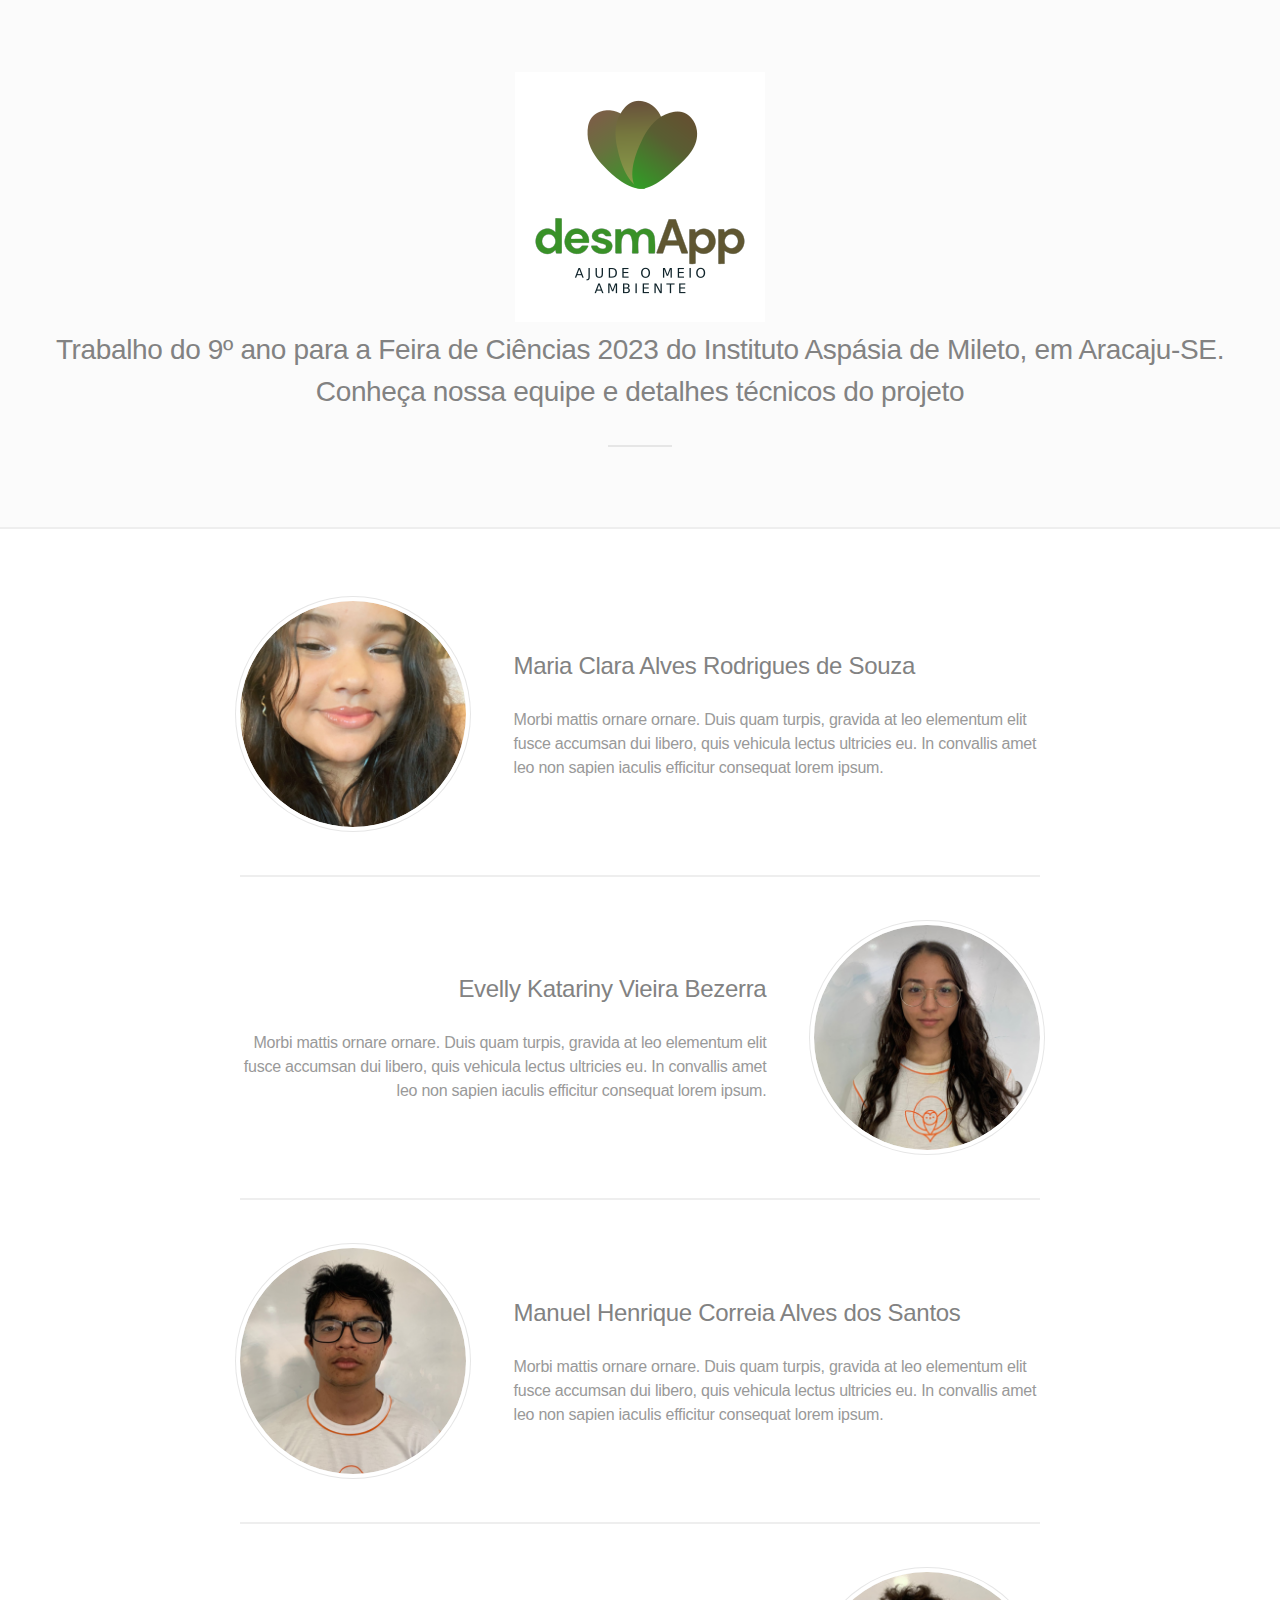
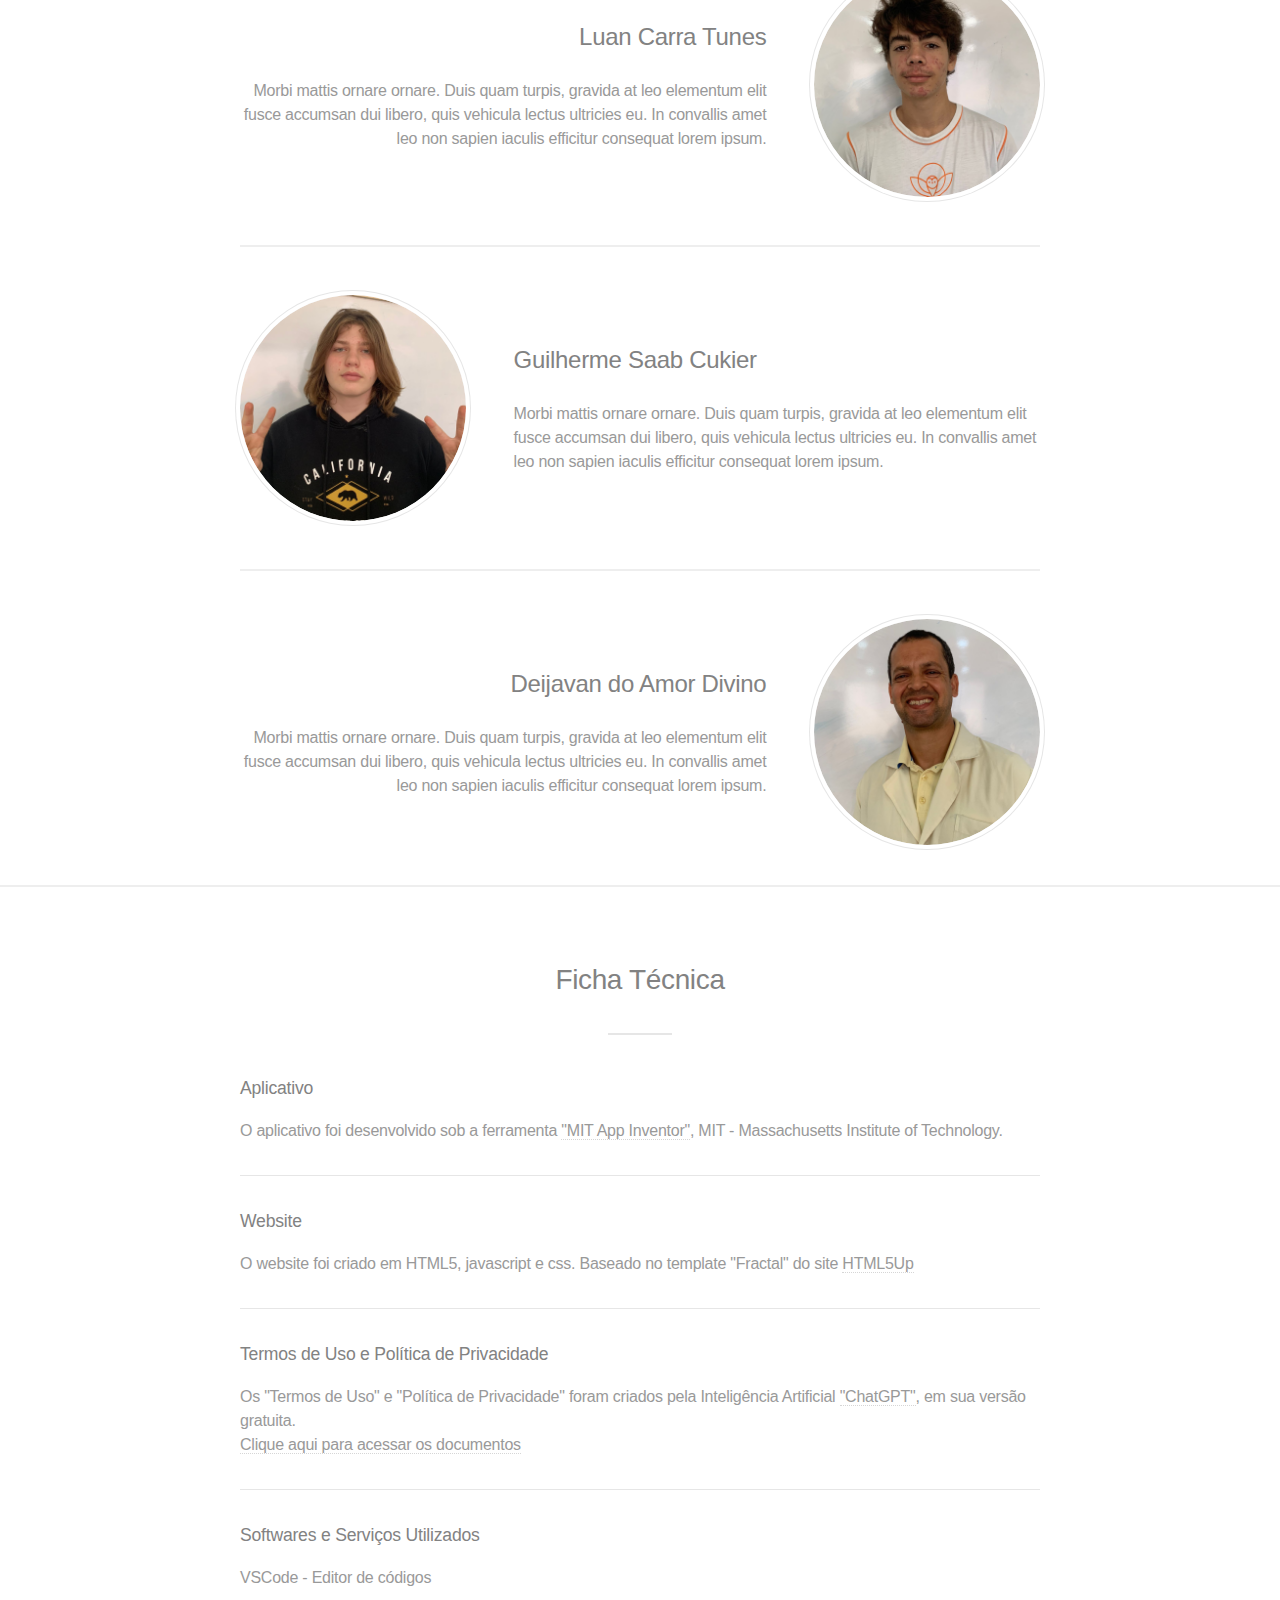
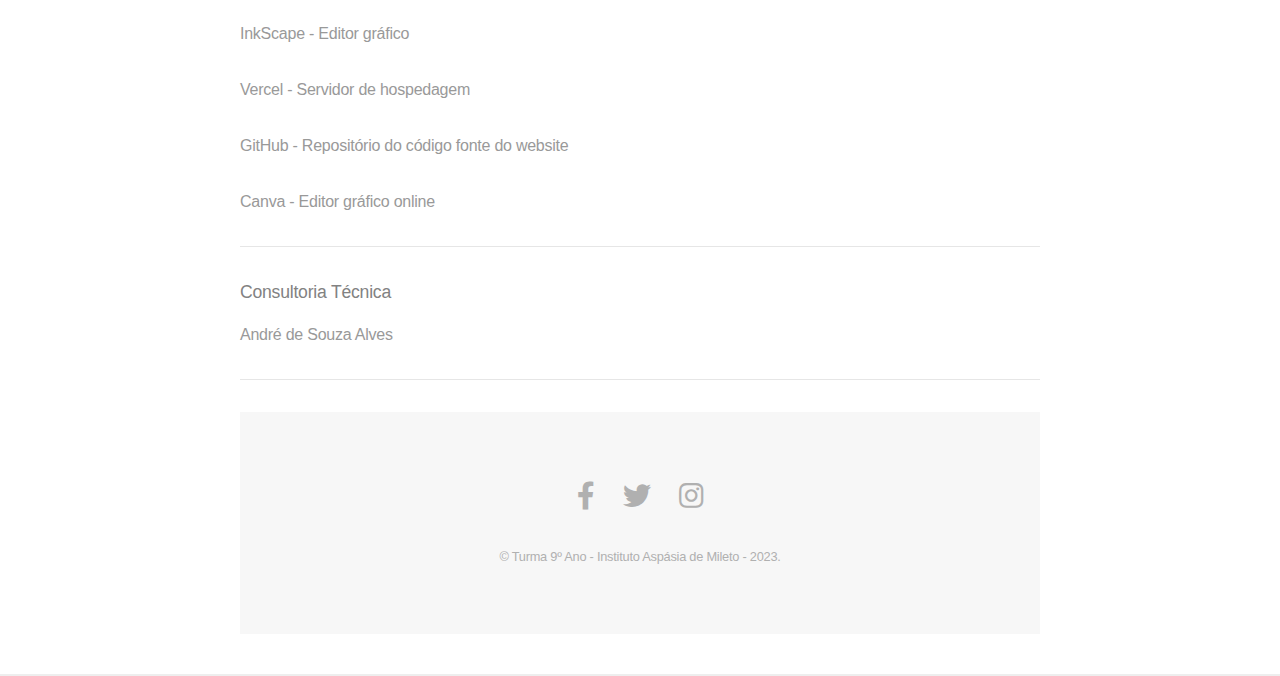
==== credits/desmapp_credits.html @ c2126392 "bug fix" ====
<!DOCTYPE HTML>
<!--
	Fractal by HTML5 UP
	html5up.net | @ajlkn
	Free for personal and commercial use under the CCA 3.0 license (html5up.net/license)
-->
<html>
	<head>
		<title>desmApp - Créditos</title>
		<meta charset="utf-8" />
		<meta name="viewport" content="width=device-width, initial-scale=1, user-scalable=no" />
		<link rel="stylesheet" href="../assets/css/main.css" />
		<noscript><link rel="stylesheet" href="../assets/css/noscript.css" /></noscript>
	</head>
	<body class="is-preload">

		

		<!-- One -->
			<section id="one" class="wrapper style2 special">
				<header class="major">
					
							<img src="images/desmapp-logo-white.png" alt="" width="250" />
						
					<h2>Trabalho do 9º ano para a Feira de Ciências 2023 do Instituto Aspásia de Mileto, em Aracaju-SE.<br />
					Conheça nossa equipe e detalhes técnicos do projeto</h2>
				</header>
				
			</section>

		<!-- Two -->
			<section id="two" class="wrapper">
				<div class="inner alt">
					<section class="spotlight">
						<div class="image"><img src="images/pic01.png" alt="" /></div>
						<div class="content">
							<h3>Maria Clara Alves Rodrigues de Souza</h3>
							<p>Morbi mattis ornare ornare. Duis quam turpis, gravida at leo elementum elit fusce accumsan dui libero, quis vehicula lectus ultricies eu. In convallis amet leo non sapien iaculis efficitur consequat lorem ipsum.</p>
						</div>
					</section>
					<section class="spotlight">
						<div class="image"><img src="images/pic02.png" alt="" /></div>
						<div class="content">
							<h3>Evelly Katariny Vieira Bezerra</h3>
							<p>Morbi mattis ornare ornare. Duis quam turpis, gravida at leo elementum elit fusce accumsan dui libero, quis vehicula lectus ultricies eu. In convallis amet leo non sapien iaculis efficitur consequat lorem ipsum.</p>
						</div>
					</section>
					<section class="spotlight">
						<div class="image"><img src="images/pic04.png" alt="" /></div>
						<div class="content">
							<h3>Manuel Henrique Correia Alves dos Santos</h3>
							<p>Morbi mattis ornare ornare. Duis quam turpis, gravida at leo elementum elit fusce accumsan dui libero, quis vehicula lectus ultricies eu. In convallis amet leo non sapien iaculis efficitur consequat lorem ipsum.</p>
						</div>
					</section>
					<section class="spotlight">
						<div class="image"><img src="images/pic05.png" alt="" /></div>
						<div class="content">
							<h3>Luan Carra Tunes</h3>
							<p>Morbi mattis ornare ornare. Duis quam turpis, gravida at leo elementum elit fusce accumsan dui libero, quis vehicula lectus ultricies eu. In convallis amet leo non sapien iaculis efficitur consequat lorem ipsum.</p>
						</div>
					</section>
					<section class="spotlight">
						<div class="image"><img src="images/pic06.png" alt="" /></div>
						<div class="content">
							<h3>Guilherme Saab Cukier</h3>
							<p>Morbi mattis ornare ornare. Duis quam turpis, gravida at leo elementum elit fusce accumsan dui libero, quis vehicula lectus ultricies eu. In convallis amet leo non sapien iaculis efficitur consequat lorem ipsum.</p>
						</div>
					</section>
					<section class="spotlight">
						<div class="image"><img src="images/pic03.png" alt="" /></div>
						<div class="content">
							<h3>Deijavan do Amor Divino</h3>
							<p>Morbi mattis ornare ornare. Duis quam turpis, gravida at leo elementum elit fusce accumsan dui libero, quis vehicula lectus ultricies eu. In convallis amet leo non sapien iaculis efficitur consequat lorem ipsum.</p>
						</div>
					</section>
					
				</div>
			</section>

		
		<!-- Four -->

			<section id="four" class="wrapper">
				<div class="inner">

					<header class="major">
						<h2>Ficha Técnica</h2>
					</header>

					<section>
						<h4>Aplicativo</h4>
						<p>O aplicativo foi desenvolvido sob a ferramenta <a href="https://appinventor.mit.edu/">"MIT App Inventor"</a>, MIT - Massachusetts Institute of Technology.</p>
						<hr />
						
							<h4>Website</h4>
							<p>O website foi criado em HTML5, javascript e css. Baseado no template "Fractal" do site <a href="https://html5up.net/">HTML5Up</a></p>
							<hr />
							<h4>Termos de Uso e Política de Privacidade</h4>
							<p>Os "Termos de Uso" e "Política de Privacidade" foram criados pela Inteligência Artificial <a href="https://chat.openai.com/">"ChatGPT"</a>, em sua versão gratuita. <br />
								<a href="https://desmapp.vercel.app/termos/desmapp_terms.html"> Clique aqui para acessar os documentos</a></p>
							<hr />
							<h4>Softwares e Serviços Utilizados</h4>
							<p>VSCode - Editor de códigos</p>
							<p>InkScape - Editor gráfico</p>
							<p>Vercel - Servidor de hospedagem</p>
							<p>GitHub - Repositório do código fonte do website</p>
							<p>Canva - Editor gráfico online</p>
							<hr />
							<h4>Consultoria Técnica</h4>
							<p>André de Souza Alves</p>
							<hr />
							</section>


		<!-- Footer -->
			<footer id="footer">
				<ul class="icons">
					<li><a href="#" class="icon brands fa-facebook-f"><span class="label">Facebook</span></a></li>
					<li><a href="#" class="icon brands fa-twitter"><span class="label">Twitter</span></a></li>
					<li><a href="#" class="icon brands fa-instagram"><span class="label">Instagram</span></a></li>
				</ul>
				<p class="copyright">&copy; Turma 9º Ano - Instituto Aspásia de Mileto - 2023.</p>
			</footer>

		<!-- Scripts -->
			<script src="assets/js/jquery.min.js"></script>
			<script src="assets/js/jquery.scrolly.min.js"></script>
			<script src="assets/js/browser.min.js"></script>
			<script src="assets/js/breakpoints.min.js"></script>
			<script src="assets/js/util.js"></script>
			<script src="assets/js/main.js"></script>

	</body>
</html>
---- assets/css/main.css ----
@import url(fontawesome-all.min.css);

/*
	Fractal by HTML5 UP
	html5up.net | @ajlkn
	Free for personal and commercial use under the CCA 3.0 license (html5up.net/license)
*/

html, body, div, span, applet, object,
iframe, h1, h2, h3, h4, h5, h6, p, blockquote,
pre, a, abbr, acronym, address, big, cite,
code, del, dfn, em, img, ins, kbd, q, s, samp,
small, strike, strong, sub, sup, tt, var, b,
u, i, center, dl, dt, dd, ol, ul, li, fieldset,
form, label, legend, table, caption, tbody,
tfoot, thead, tr, th, td, article, aside,
canvas, details, embed, figure, figcaption,
footer, header, hgroup, menu, nav, output, ruby,
section, summary, time, mark, audio, video {
	margin: 0;
	padding: 0;
	border: 0;
	font-size: 100%;
	font: inherit;
	vertical-align: baseline;}

article, aside, details, figcaption, figure,
footer, header, hgroup, menu, nav, section {
	display: block;}

body {
	line-height: 1;
}

ol, ul {
	list-style: none;
}

blockquote, q {
	quotes: none;
}

	blockquote:before, blockquote:after, q:before, q:after {
		content: '';
		content: none;
	}

table {
	border-collapse: collapse;
	border-spacing: 0;
}

body {
	-webkit-text-size-adjust: none;
}

mark {
	background-color: transparent;
	color: inherit;
}

input::-moz-focus-inner {
	border: 0;
	padding: 0;
}

input, select, textarea {
	-moz-appearance: none;
	-webkit-appearance: none;
	-ms-appearance: none;
	appearance: none;
}

/* Basic */

	@-ms-viewport {
		width: device-width;
	}

	body {
		-ms-overflow-style: scrollbar;
	}

	@media screen and (max-width: 360px) {

		html, body {
			min-width: 320px;
		}

	}

	html {
		box-sizing: border-box;
	}

	*, *:before, *:after {
		box-sizing: inherit;
	}

	body {
		background: #ffffff;
	}

		body.is-preload *, body.is-preload *:before, body.is-preload *:after {
			-moz-animation: none !important;
			-webkit-animation: none !important;
			-ms-animation: none !important;
			animation: none !important;
			-moz-transition: none !important;
			-webkit-transition: none !important;
			-ms-transition: none !important;
			transition: none !important;
		}

/* Type */

	body {
		color: #999999;
	}

	html, input, select, textarea {
		font-size: 16pt;
	}

		@media screen and (max-width: 1680px) {

			html, input, select, textarea {
				font-size: 13pt;
			}

		}

		@media screen and (max-width: 1280px) {

			html, input, select, textarea {
				font-size: 12pt;
			}

		}

		@media screen and (max-width: 360px) {

			html, input, select, textarea {
				font-size: 11pt;
			}

		}

	body, input, select, textarea {
		font-family: Arial, Helvetica, sans-serif;
		font-weight: normal;
		line-height: 1.5em;
		letter-spacing: -0.015em;
	}

	a {
		-moz-transition: color 0.2s ease-in-out, border-bottom-color 0.2s ease-in-out;
		-webkit-transition: color 0.2s ease-in-out, border-bottom-color 0.2s ease-in-out;
		-ms-transition: color 0.2s ease-in-out, border-bottom-color 0.2s ease-in-out;
		transition: color 0.2s ease-in-out, border-bottom-color 0.2s ease-in-out;
		text-decoration: none;
		border-bottom: dotted 1px;
	}

		a:hover {
			border-bottom-color: transparent !important;
		}

	strong, b {
		font-weight: bold;
	}

	em, i {
		font-style: italic;
	}

	p {
		margin: 0 0 2em 0;
	}

	h1, h2, h3, h4, h5, h6 {
		font-weight: normal;
		line-height: 1em;
		margin: 0 0 1em 0;
		letter-spacing: -0.0125em;
	}

		h1 a, h2 a, h3 a, h4 a, h5 a, h6 a {
			color: inherit;
			text-decoration: none;
			border-bottom: none;
		}

		@media screen and (max-width: 980px) {

			h1 br, h2 br, h3 br, h4 br, h5 br, h6 br {
				display: none;
			}

		}

	h2 {
		font-size: 1.75em;
		line-height: 1.5em;
	}

	h3 {
		font-size: 1.5em;
		line-height: 1.5em;
	}

	h4 {
		font-size: 1.1em;
		line-height: 1.5em;
	}

	h5 {
		font-size: 0.9em;
		line-height: 1.5em;
	}

	h6 {
		font-size: 0.7em;
		line-height: 1.5em;
	}

	@media screen and (max-width: 736px) {

		h2 {
			font-size: 1.25em;
		}

		h3 {
			font-size: 1.2em;
		}

		h4 {
			font-size: 1em;
		}

	}

	sub {
		font-size: 0.8em;
		position: relative;
		top: 0.5em;
	}

	sup {
		font-size: 0.8em;
		position: relative;
		top: -0.5em;
	}

	blockquote {
		border-left-style: solid;
		border-left-width: 4px;
		font-style: italic;
		margin: 0 0 2em 0;
		padding: 0.5em 0 0.5em 2em;
	}

	code {
		border-radius: 6px;
		border-style: solid;
		border-width: 1px;
		font-family: "Courier New", monospace;
		font-size: 0.9em;
		margin: 0 0.25em;
		padding: 0.25em 0.65em;
	}

	pre {
		-webkit-overflow-scrolling: touch;
		font-family: "Courier New", monospace;
		font-size: 0.9em;
		margin: 0 0 2em 0;
	}

		pre code {
			display: block;
			line-height: 1.75em;
			padding: 1em 1.5em;
			overflow-x: auto;
		}

	hr {
		border: 0;
		border-bottom-style: solid;
		border-bottom-width: 1px;
		margin: 2em 0;
	}

		hr.major {
			margin: 3em 0;
		}

	.align-left {
		text-align: left;
	}

	.align-center {
		text-align: center;
	}

	.align-right {
		text-align: right;
	}

	input, select, textarea {
		color: #999999;
	}

	a {
		color: inherit;
		border-bottom-color: #d6d6d6;
	}

		a:hover {
			color: #4696e5;
		}

	strong, b {
		color: #828282;
	}

	h1, h2, h3, h4, h5, h6 {
		color: #828282;
	}

	blockquote {
		border-left-color: #e6e6e6;
	}

	code {
		background: rgba(144, 144, 144, 0.075);
		border-color: #e6e6e6;
	}

	hr {
		border-bottom-color: #e6e6e6;
	}

/* Row */

	.row {
		display: flex;
		flex-wrap: wrap;
		box-sizing: border-box;
		align-items: stretch;
	}

		.row > * {
			box-sizing: border-box;
		}

		.row.gtr-uniform > * > :last-child {
			margin-bottom: 0;
		}

		.row.aln-left {
			justify-content: flex-start;
		}

		.row.aln-center {
			justify-content: center;
		}

		.row.aln-right {
			justify-content: flex-end;
		}

		.row.aln-top {
			align-items: flex-start;
		}

		.row.aln-middle {
			align-items: center;
		}

		.row.aln-bottom {
			align-items: flex-end;
		}

		.row > .imp {
			order: -1;
		}

		.row > .col-1 {
			width: 8.33333%;
		}

		.row > .off-1 {
			margin-left: 8.33333%;
		}

		.row > .col-2 {
			width: 16.66667%;
		}

		.row > .off-2 {
			margin-left: 16.66667%;
		}

		.row > .col-3 {
			width: 25%;
		}

		.row > .off-3 {
			margin-left: 25%;
		}

		.row > .col-4 {
			width: 33.33333%;
		}

		.row > .off-4 {
			margin-left: 33.33333%;
		}

		.row > .col-5 {
			width: 41.66667%;
		}

		.row > .off-5 {
			margin-left: 41.66667%;
		}

		.row > .col-6 {
			width: 50%;
		}

		.row > .off-6 {
			margin-left: 50%;
		}

		.row > .col-7 {
			width: 58.33333%;
		}

		.row > .off-7 {
			margin-left: 58.33333%;
		}

		.row > .col-8 {
			width: 66.66667%;
		}

		.row > .off-8 {
			margin-left: 66.66667%;
		}

		.row > .col-9 {
			width: 75%;
		}

		.row > .off-9 {
			margin-left: 75%;
		}

		.row > .col-10 {
			width: 83.33333%;
		}

		.row > .off-10 {
			margin-left: 83.33333%;
		}

		.row > .col-11 {
			width: 91.66667%;
		}

		.row > .off-11 {
			margin-left: 91.66667%;
		}

		.row > .col-12 {
			width: 100%;
		}

		.row > .off-12 {
			margin-left: 100%;
		}

		.row.gtr-0 {
			margin-top: 0;
			margin-left: 0em;
		}

			.row.gtr-0 > * {
				padding: 0 0 0 0em;
			}

			.row.gtr-0.gtr-uniform {
				margin-top: 0em;
			}

				.row.gtr-0.gtr-uniform > * {
					padding-top: 0em;
				}

		.row.gtr-25 {
			margin-top: 0;
			margin-left: -0.375em;
		}

			.row.gtr-25 > * {
				padding: 0 0 0 0.375em;
			}

			.row.gtr-25.gtr-uniform {
				margin-top: -0.375em;
			}

				.row.gtr-25.gtr-uniform > * {
					padding-top: 0.375em;
				}

		.row.gtr-50 {
			margin-top: 0;
			margin-left: -0.75em;
		}

			.row.gtr-50 > * {
				padding: 0 0 0 0.75em;
			}

			.row.gtr-50.gtr-uniform {
				margin-top: -0.75em;
			}

				.row.gtr-50.gtr-uniform > * {
					padding-top: 0.75em;
				}

		.row {
			margin-top: 0;
			margin-left: -1.5em;
		}

			.row > * {
				padding: 0 0 0 1.5em;
			}

			.row.gtr-uniform {
				margin-top: -1.5em;
			}

				.row.gtr-uniform > * {
					padding-top: 1.5em;
				}

		.row.gtr-150 {
			margin-top: 0;
			margin-left: -2.25em;
		}

			.row.gtr-150 > * {
				padding: 0 0 0 2.25em;
			}

			.row.gtr-150.gtr-uniform {
				margin-top: -2.25em;
			}

				.row.gtr-150.gtr-uniform > * {
					padding-top: 2.25em;
				}

		.row.gtr-200 {
			margin-top: 0;
			margin-left: -3em;
		}

			.row.gtr-200 > * {
				padding: 0 0 0 3em;
			}

			.row.gtr-200.gtr-uniform {
				margin-top: -3em;
			}

				.row.gtr-200.gtr-uniform > * {
					padding-top: 3em;
				}

		@media screen and (max-width: 1680px) {

			.row {
				display: flex;
				flex-wrap: wrap;
				box-sizing: border-box;
				align-items: stretch;
			}

				.row > * {
					box-sizing: border-box;
				}

				.row.gtr-uniform > * > :last-child {
					margin-bottom: 0;
				}

				.row.aln-left {
					justify-content: flex-start;
				}

				.row.aln-center {
					justify-content: center;
				}

				.row.aln-right {
					justify-content: flex-end;
				}

				.row.aln-top {
					align-items: flex-start;
				}

				.row.aln-middle {
					align-items: center;
				}

				.row.aln-bottom {
					align-items: flex-end;
				}

				.row > .imp-xlarge {
					order: -1;
				}

				.row > .col-1-xlarge {
					width: 8.33333%;
				}

				.row > .off-1-xlarge {
					margin-left: 8.33333%;
				}

				.row > .col-2-xlarge {
					width: 16.66667%;
				}

				.row > .off-2-xlarge {
					margin-left: 16.66667%;
				}

				.row > .col-3-xlarge {
					width: 25%;
				}

				.row > .off-3-xlarge {
					margin-left: 25%;
				}

				.row > .col-4-xlarge {
					width: 33.33333%;
				}

				.row > .off-4-xlarge {
					margin-left: 33.33333%;
				}

				.row > .col-5-xlarge {
					width: 41.66667%;
				}

				.row > .off-5-xlarge {
					margin-left: 41.66667%;
				}

				.row > .col-6-xlarge {
					width: 50%;
				}

				.row > .off-6-xlarge {
					margin-left: 50%;
				}

				.row > .col-7-xlarge {
					width: 58.33333%;
				}

				.row > .off-7-xlarge {
					margin-left: 58.33333%;
				}

				.row > .col-8-xlarge {
					width: 66.66667%;
				}

				.row > .off-8-xlarge {
					margin-left: 66.66667%;
				}

				.row > .col-9-xlarge {
					width: 75%;
				}

				.row > .off-9-xlarge {
					margin-left: 75%;
				}

				.row > .col-10-xlarge {
					width: 83.33333%;
				}

				.row > .off-10-xlarge {
					margin-left: 83.33333%;
				}

				.row > .col-11-xlarge {
					width: 91.66667%;
				}

				.row > .off-11-xlarge {
					margin-left: 91.66667%;
				}

				.row > .col-12-xlarge {
					width: 100%;
				}

				.row > .off-12-xlarge {
					margin-left: 100%;
				}

				.row.gtr-0 {
					margin-top: 0;
					margin-left: 0em;
				}

					.row.gtr-0 > * {
						padding: 0 0 0 0em;
					}

					.row.gtr-0.gtr-uniform {
						margin-top: 0em;
					}

						.row.gtr-0.gtr-uniform > * {
							padding-top: 0em;
						}

				.row.gtr-25 {
					margin-top: 0;
					margin-left: -0.375em;
				}

					.row.gtr-25 > * {
						padding: 0 0 0 0.375em;
					}

					.row.gtr-25.gtr-uniform {
						margin-top: -0.375em;
					}

						.row.gtr-25.gtr-uniform > * {
							padding-top: 0.375em;
						}

				.row.gtr-50 {
					margin-top: 0;
					margin-left: -0.75em;
				}

					.row.gtr-50 > * {
						padding: 0 0 0 0.75em;
					}

					.row.gtr-50.gtr-uniform {
						margin-top: -0.75em;
					}

						.row.gtr-50.gtr-uniform > * {
							padding-top: 0.75em;
						}

				.row {
					margin-top: 0;
					margin-left: -1.5em;
				}

					.row > * {
						padding: 0 0 0 1.5em;
					}

					.row.gtr-uniform {
						margin-top: -1.5em;
					}

						.row.gtr-uniform > * {
							padding-top: 1.5em;
						}

				.row.gtr-150 {
					margin-top: 0;
					margin-left: -2.25em;
				}

					.row.gtr-150 > * {
						padding: 0 0 0 2.25em;
					}

					.row.gtr-150.gtr-uniform {
						margin-top: -2.25em;
					}

						.row.gtr-150.gtr-uniform > * {
							padding-top: 2.25em;
						}

				.row.gtr-200 {
					margin-top: 0;
					margin-left: -3em;
				}

					.row.gtr-200 > * {
						padding: 0 0 0 3em;
					}

					.row.gtr-200.gtr-uniform {
						margin-top: -3em;
					}

						.row.gtr-200.gtr-uniform > * {
							padding-top: 3em;
						}

		}

		@media screen and (max-width: 1280px) {

			.row {
				display: flex;
				flex-wrap: wrap;
				box-sizing: border-box;
				align-items: stretch;
			}

				.row > * {
					box-sizing: border-box;
				}

				.row.gtr-uniform > * > :last-child {
					margin-bottom: 0;
				}

				.row.aln-left {
					justify-content: flex-start;
				}

				.row.aln-center {
					justify-content: center;
				}

				.row.aln-right {
					justify-content: flex-end;
				}

				.row.aln-top {
					align-items: flex-start;
				}

				.row.aln-middle {
					align-items: center;
				}

				.row.aln-bottom {
					align-items: flex-end;
				}

				.row > .imp-large {
					order: -1;
				}

				.row > .col-1-large {
					width: 8.33333%;
				}

				.row > .off-1-large {
					margin-left: 8.33333%;
				}

				.row > .col-2-large {
					width: 16.66667%;
				}

				.row > .off-2-large {
					margin-left: 16.66667%;
				}

				.row > .col-3-large {
					width: 25%;
				}

				.row > .off-3-large {
					margin-left: 25%;
				}

				.row > .col-4-large {
					width: 33.33333%;
				}

				.row > .off-4-large {
					margin-left: 33.33333%;
				}

				.row > .col-5-large {
					width: 41.66667%;
				}

				.row > .off-5-large {
					margin-left: 41.66667%;
				}

				.row > .col-6-large {
					width: 50%;
				}

				.row > .off-6-large {
					margin-left: 50%;
				}

				.row > .col-7-large {
					width: 58.33333%;
				}

				.row > .off-7-large {
					margin-left: 58.33333%;
				}

				.row > .col-8-large {
					width: 66.66667%;
				}

				.row > .off-8-large {
					margin-left: 66.66667%;
				}

				.row > .col-9-large {
					width: 75%;
				}

				.row > .off-9-large {
					margin-left: 75%;
				}

				.row > .col-10-large {
					width: 83.33333%;
				}

				.row > .off-10-large {
					margin-left: 83.33333%;
				}

				.row > .col-11-large {
					width: 91.66667%;
				}

				.row > .off-11-large {
					margin-left: 91.66667%;
				}

				.row > .col-12-large {
					width: 100%;
				}

				.row > .off-12-large {
					margin-left: 100%;
				}

				.row.gtr-0 {
					margin-top: 0;
					margin-left: 0em;
				}

					.row.gtr-0 > * {
						padding: 0 0 0 0em;
					}

					.row.gtr-0.gtr-uniform {
						margin-top: 0em;
					}

						.row.gtr-0.gtr-uniform > * {
							padding-top: 0em;
						}

				.row.gtr-25 {
					margin-top: 0;
					margin-left: -0.375em;
				}

					.row.gtr-25 > * {
						padding: 0 0 0 0.375em;
					}

					.row.gtr-25.gtr-uniform {
						margin-top: -0.375em;
					}

						.row.gtr-25.gtr-uniform > * {
							padding-top: 0.375em;
						}

				.row.gtr-50 {
					margin-top: 0;
					margin-left: -0.75em;
				}

					.row.gtr-50 > * {
						padding: 0 0 0 0.75em;
					}

					.row.gtr-50.gtr-uniform {
						margin-top: -0.75em;
					}

						.row.gtr-50.gtr-uniform > * {
							padding-top: 0.75em;
						}

				.row {
					margin-top: 0;
					margin-left: -1.5em;
				}

					.row > * {
						padding: 0 0 0 1.5em;
					}

					.row.gtr-uniform {
						margin-top: -1.5em;
					}

						.row.gtr-uniform > * {
							padding-top: 1.5em;
						}

				.row.gtr-150 {
					margin-top: 0;
					margin-left: -2.25em;
				}

					.row.gtr-150 > * {
						padding: 0 0 0 2.25em;
					}

					.row.gtr-150.gtr-uniform {
						margin-top: -2.25em;
					}

						.row.gtr-150.gtr-uniform > * {
							padding-top: 2.25em;
						}

				.row.gtr-200 {
					margin-top: 0;
					margin-left: -3em;
				}

					.row.gtr-200 > * {
						padding: 0 0 0 3em;
					}

					.row.gtr-200.gtr-uniform {
						margin-top: -3em;
					}

						.row.gtr-200.gtr-uniform > * {
							padding-top: 3em;
						}

		}

		@media screen and (max-width: 980px) {

			.row {
				display: flex;
				flex-wrap: wrap;
				box-sizing: border-box;
				align-items: stretch;
			}

				.row > * {
					box-sizing: border-box;
				}

				.row.gtr-uniform > * > :last-child {
					margin-bottom: 0;
				}

				.row.aln-left {
					justify-content: flex-start;
				}

				.row.aln-center {
					justify-content: center;
				}

				.row.aln-right {
					justify-content: flex-end;
				}

				.row.aln-top {
					align-items: flex-start;
				}

				.row.aln-middle {
					align-items: center;
				}

				.row.aln-bottom {
					align-items: flex-end;
				}

				.row > .imp-medium {
					order: -1;
				}

				.row > .col-1-medium {
					width: 8.33333%;
				}

				.row > .off-1-medium {
					margin-left: 8.33333%;
				}

				.row > .col-2-medium {
					width: 16.66667%;
				}

				.row > .off-2-medium {
					margin-left: 16.66667%;
				}

				.row > .col-3-medium {
					width: 25%;
				}

				.row > .off-3-medium {
					margin-left: 25%;
				}

				.row > .col-4-medium {
					width: 33.33333%;
				}

				.row > .off-4-medium {
					margin-left: 33.33333%;
				}

				.row > .col-5-medium {
					width: 41.66667%;
				}

				.row > .off-5-medium {
					margin-left: 41.66667%;
				}

				.row > .col-6-medium {
					width: 50%;
				}

				.row > .off-6-medium {
					margin-left: 50%;
				}

				.row > .col-7-medium {
					width: 58.33333%;
				}

				.row > .off-7-medium {
					margin-left: 58.33333%;
				}

				.row > .col-8-medium {
					width: 66.66667%;
				}

				.row > .off-8-medium {
					margin-left: 66.66667%;
				}

				.row > .col-9-medium {
					width: 75%;
				}

				.row > .off-9-medium {
					margin-left: 75%;
				}

				.row > .col-10-medium {
					width: 83.33333%;
				}

				.row > .off-10-medium {
					margin-left: 83.33333%;
				}

				.row > .col-11-medium {
					width: 91.66667%;
				}

				.row > .off-11-medium {
					margin-left: 91.66667%;
				}

				.row > .col-12-medium {
					width: 100%;
				}

				.row > .off-12-medium {
					margin-left: 100%;
				}

				.row.gtr-0 {
					margin-top: 0;
					margin-left: 0em;
				}

					.row.gtr-0 > * {
						padding: 0 0 0 0em;
					}

					.row.gtr-0.gtr-uniform {
						margin-top: 0em;
					}

						.row.gtr-0.gtr-uniform > * {
							padding-top: 0em;
						}

				.row.gtr-25 {
					margin-top: 0;
					margin-left: -0.375em;
				}

					.row.gtr-25 > * {
						padding: 0 0 0 0.375em;
					}

					.row.gtr-25.gtr-uniform {
						margin-top: -0.375em;
					}

						.row.gtr-25.gtr-uniform > * {
							padding-top: 0.375em;
						}

				.row.gtr-50 {
					margin-top: 0;
					margin-left: -0.75em;
				}

					.row.gtr-50 > * {
						padding: 0 0 0 0.75em;
					}

					.row.gtr-50.gtr-uniform {
						margin-top: -0.75em;
					}

						.row.gtr-50.gtr-uniform > * {
							padding-top: 0.75em;
						}

				.row {
					margin-top: 0;
					margin-left: -1.5em;
				}

					.row > * {
						padding: 0 0 0 1.5em;
					}

					.row.gtr-uniform {
						margin-top: -1.5em;
					}

						.row.gtr-uniform > * {
							padding-top: 1.5em;
						}

				.row.gtr-150 {
					margin-top: 0;
					margin-left: -2.25em;
				}

					.row.gtr-150 > * {
						padding: 0 0 0 2.25em;
					}

					.row.gtr-150.gtr-uniform {
						margin-top: -2.25em;
					}

						.row.gtr-150.gtr-uniform > * {
							padding-top: 2.25em;
						}

				.row.gtr-200 {
					margin-top: 0;
					margin-left: -3em;
				}

					.row.gtr-200 > * {
						padding: 0 0 0 3em;
					}

					.row.gtr-200.gtr-uniform {
						margin-top: -3em;
					}

						.row.gtr-200.gtr-uniform > * {
							padding-top: 3em;
						}

		}

		@media screen and (max-width: 736px) {

			.row {
				display: flex;
				flex-wrap: wrap;
				box-sizing: border-box;
				align-items: stretch;
			}

				.row > * {
					box-sizing: border-box;
				}

				.row.gtr-uniform > * > :last-child {
					margin-bottom: 0;
				}

				.row.aln-left {
					justify-content: flex-start;
				}

				.row.aln-center {
					justify-content: center;
				}

				.row.aln-right {
					justify-content: flex-end;
				}

				.row.aln-top {
					align-items: flex-start;
				}

				.row.aln-middle {
					align-items: center;
				}

				.row.aln-bottom {
					align-items: flex-end;
				}

				.row > .imp-small {
					order: -1;
				}

				.row > .col-1-small {
					width: 8.33333%;
				}

				.row > .off-1-small {
					margin-left: 8.33333%;
				}

				.row > .col-2-small {
					width: 16.66667%;
				}

				.row > .off-2-small {
					margin-left: 16.66667%;
				}

				.row > .col-3-small {
					width: 25%;
				}

				.row > .off-3-small {
					margin-left: 25%;
				}

				.row > .col-4-small {
					width: 33.33333%;
				}

				.row > .off-4-small {
					margin-left: 33.33333%;
				}

				.row > .col-5-small {
					width: 41.66667%;
				}

				.row > .off-5-small {
					margin-left: 41.66667%;
				}

				.row > .col-6-small {
					width: 50%;
				}

				.row > .off-6-small {
					margin-left: 50%;
				}

				.row > .col-7-small {
					width: 58.33333%;
				}

				.row > .off-7-small {
					margin-left: 58.33333%;
				}

				.row > .col-8-small {
					width: 66.66667%;
				}

				.row > .off-8-small {
					margin-left: 66.66667%;
				}

				.row > .col-9-small {
					width: 75%;
				}

				.row > .off-9-small {
					margin-left: 75%;
				}

				.row > .col-10-small {
					width: 83.33333%;
				}

				.row > .off-10-small {
					margin-left: 83.33333%;
				}

				.row > .col-11-small {
					width: 91.66667%;
				}

				.row > .off-11-small {
					margin-left: 91.66667%;
				}

				.row > .col-12-small {
					width: 100%;
				}

				.row > .off-12-small {
					margin-left: 100%;
				}

				.row.gtr-0 {
					margin-top: 0;
					margin-left: 0em;
				}

					.row.gtr-0 > * {
						padding: 0 0 0 0em;
					}

					.row.gtr-0.gtr-uniform {
						margin-top: 0em;
					}

						.row.gtr-0.gtr-uniform > * {
							padding-top: 0em;
						}

				.row.gtr-25 {
					margin-top: 0;
					margin-left: -0.375em;
				}

					.row.gtr-25 > * {
						padding: 0 0 0 0.375em;
					}

					.row.gtr-25.gtr-uniform {
						margin-top: -0.375em;
					}

						.row.gtr-25.gtr-uniform > * {
							padding-top: 0.375em;
						}

				.row.gtr-50 {
					margin-top: 0;
					margin-left: -0.75em;
				}

					.row.gtr-50 > * {
						padding: 0 0 0 0.75em;
					}

					.row.gtr-50.gtr-uniform {
						margin-top: -0.75em;
					}

						.row.gtr-50.gtr-uniform > * {
							padding-top: 0.75em;
						}

				.row {
					margin-top: 0;
					margin-left: -1.5em;
				}

					.row > * {
						padding: 0 0 0 1.5em;
					}

					.row.gtr-uniform {
						margin-top: -1.5em;
					}

						.row.gtr-uniform > * {
							padding-top: 1.5em;
						}

				.row.gtr-150 {
					margin-top: 0;
					margin-left: -2.25em;
				}

					.row.gtr-150 > * {
						padding: 0 0 0 2.25em;
					}

					.row.gtr-150.gtr-uniform {
						margin-top: -2.25em;
					}

						.row.gtr-150.gtr-uniform > * {
							padding-top: 2.25em;
						}

				.row.gtr-200 {
					margin-top: 0;
					margin-left: -3em;
				}

					.row.gtr-200 > * {
						padding: 0 0 0 3em;
					}

					.row.gtr-200.gtr-uniform {
						margin-top: -3em;
					}

						.row.gtr-200.gtr-uniform > * {
							padding-top: 3em;
						}

		}

		@media screen and (max-width: 480px) {

			.row {
				display: flex;
				flex-wrap: wrap;
				box-sizing: border-box;
				align-items: stretch;
			}

				.row > * {
					box-sizing: border-box;
				}

				.row.gtr-uniform > * > :last-child {
					margin-bottom: 0;
				}

				.row.aln-left {
					justify-content: flex-start;
				}

				.row.aln-center {
					justify-content: center;
				}

				.row.aln-right {
					justify-content: flex-end;
				}

				.row.aln-top {
					align-items: flex-start;
				}

				.row.aln-middle {
					align-items: center;
				}

				.row.aln-bottom {
					align-items: flex-end;
				}

				.row > .imp-xsmall {
					order: -1;
				}

				.row > .col-1-xsmall {
					width: 8.33333%;
				}

				.row > .off-1-xsmall {
					margin-left: 8.33333%;
				}

				.row > .col-2-xsmall {
					width: 16.66667%;
				}

				.row > .off-2-xsmall {
					margin-left: 16.66667%;
				}

				.row > .col-3-xsmall {
					width: 25%;
				}

				.row > .off-3-xsmall {
					margin-left: 25%;
				}

				.row > .col-4-xsmall {
					width: 33.33333%;
				}

				.row > .off-4-xsmall {
					margin-left: 33.33333%;
				}

				.row > .col-5-xsmall {
					width: 41.66667%;
				}

				.row > .off-5-xsmall {
					margin-left: 41.66667%;
				}

				.row > .col-6-xsmall {
					width: 50%;
				}

				.row > .off-6-xsmall {
					margin-left: 50%;
				}

				.row > .col-7-xsmall {
					width: 58.33333%;
				}

				.row > .off-7-xsmall {
					margin-left: 58.33333%;
				}

				.row > .col-8-xsmall {
					width: 66.66667%;
				}

				.row > .off-8-xsmall {
					margin-left: 66.66667%;
				}

				.row > .col-9-xsmall {
					width: 75%;
				}

				.row > .off-9-xsmall {
					margin-left: 75%;
				}

				.row > .col-10-xsmall {
					width: 83.33333%;
				}

				.row > .off-10-xsmall {
					margin-left: 83.33333%;
				}

				.row > .col-11-xsmall {
					width: 91.66667%;
				}

				.row > .off-11-xsmall {
					margin-left: 91.66667%;
				}

				.row > .col-12-xsmall {
					width: 100%;
				}

				.row > .off-12-xsmall {
					margin-left: 100%;
				}

				.row.gtr-0 {
					margin-top: 0;
					margin-left: 0em;
				}

					.row.gtr-0 > * {
						padding: 0 0 0 0em;
					}

					.row.gtr-0.gtr-uniform {
						margin-top: 0em;
					}

						.row.gtr-0.gtr-uniform > * {
							padding-top: 0em;
						}

				.row.gtr-25 {
					margin-top: 0;
					margin-left: -0.375em;
				}

					.row.gtr-25 > * {
						padding: 0 0 0 0.375em;
					}

					.row.gtr-25.gtr-uniform {
						margin-top: -0.375em;
					}

						.row.gtr-25.gtr-uniform > * {
							padding-top: 0.375em;
						}

				.row.gtr-50 {
					margin-top: 0;
					margin-left: -0.75em;
				}

					.row.gtr-50 > * {
						padding: 0 0 0 0.75em;
					}

					.row.gtr-50.gtr-uniform {
						margin-top: -0.75em;
					}

						.row.gtr-50.gtr-uniform > * {
							padding-top: 0.75em;
						}

				.row {
					margin-top: 0;
					margin-left: -1.5em;
				}

					.row > * {
						padding: 0 0 0 1.5em;
					}

					.row.gtr-uniform {
						margin-top: -1.5em;
					}

						.row.gtr-uniform > * {
							padding-top: 1.5em;
						}

				.row.gtr-150 {
					margin-top: 0;
					margin-left: -2.25em;
				}

					.row.gtr-150 > * {
						padding: 0 0 0 2.25em;
					}

					.row.gtr-150.gtr-uniform {
						margin-top: -2.25em;
					}

						.row.gtr-150.gtr-uniform > * {
							padding-top: 2.25em;
						}

				.row.gtr-200 {
					margin-top: 0;
					margin-left: -3em;
				}

					.row.gtr-200 > * {
						padding: 0 0 0 3em;
					}

					.row.gtr-200.gtr-uniform {
						margin-top: -3em;
					}

						.row.gtr-200.gtr-uniform > * {
							padding-top: 3em;
						}

		}

/* Box */

	.box {
		border-radius: 6px;
		border: solid 1px #e6e6e6;
		margin-bottom: 2em;
		padding: 1.5em;
	}

		.box > :last-child,
		.box > :last-child > :last-child,
		.box > :last-child > :last-child > :last-child {
			margin-bottom: 0;
		}

		.box.alt {
			border: 0;
			border-radius: 0;
			padding: 0;
		}

/* Button */

	input[type="submit"],
	input[type="reset"],
	input[type="button"],
	button,
	.button {
		-moz-appearance: none;
		-webkit-appearance: none;
		-ms-appearance: none;
		appearance: none;
		-moz-transition: background-color 0.2s ease-in-out, color 0.2s ease-in-out;
		-webkit-transition: background-color 0.2s ease-in-out, color 0.2s ease-in-out;
		-ms-transition: background-color 0.2s ease-in-out, color 0.2s ease-in-out;
		transition: background-color 0.2s ease-in-out, color 0.2s ease-in-out;
		border-radius: 6px;
		border: 0;
		cursor: pointer;
		display: inline-block;
		font-weight: bold;
		height: 2.85em;
		line-height: 2.95em;
		padding: 0 1.75em;
		text-align: center;
		text-decoration: none;
		white-space: nowrap;
	}

		input[type="submit"].icon,
		input[type="reset"].icon,
		input[type="button"].icon,
		button.icon,
		.button.icon {
			padding-left: 1.35em;
		}

			input[type="submit"].icon:before,
			input[type="reset"].icon:before,
			input[type="button"].icon:before,
			button.icon:before,
			.button.icon:before {
				margin-right: 0.5em;
			}

		input[type="submit"].fit,
		input[type="reset"].fit,
		input[type="button"].fit,
		button.fit,
		.button.fit {
			width: 100%;
		}

		input[type="submit"].small,
		input[type="reset"].small,
		input[type="button"].small,
		button.small,
		.button.small {
			font-size: 0.8em;
		}

		input[type="submit"].large,
		input[type="reset"].large,
		input[type="button"].large,
		button.large,
		.button.large {
			font-size: 1.35em;
		}

		input[type="submit"].disabled, input[type="submit"]:disabled,
		input[type="reset"].disabled,
		input[type="reset"]:disabled,
		input[type="button"].disabled,
		input[type="button"]:disabled,
		button.disabled,
		button:disabled,
		.button.disabled,
		.button:disabled {
			pointer-events: none;
			cursor: default;
			opacity: 0.25;
		}

		@media screen and (max-width: 480px) {

			input[type="submit"].icon,
			input[type="reset"].icon,
			input[type="button"].icon,
			button.icon,
			.button.icon {
				padding: 0;
			}

		}

	@media screen and (max-width: 480px) and (orientation: portrait) {

		input[type="submit"],
		input[type="reset"],
		input[type="button"],
		button,
		.button {
			padding: 0;
		}

	}

	input[type="submit"],
	input[type="reset"],
	input[type="button"],
	button,
	.button {
		background-color: transparent;
		color: #828282 !important;
		box-shadow: inset 0 0 0 2px #e6e6e6;
	}

		input[type="submit"]:hover,
		input[type="reset"]:hover,
		input[type="button"]:hover,
		button:hover,
		.button:hover {
			background-color: rgba(144, 144, 144, 0.075);
		}

		input[type="submit"]:active,
		input[type="reset"]:active,
		input[type="button"]:active,
		button:active,
		.button:active {
			background-color: rgba(144, 144, 144, 0.15);
		}

		input[type="submit"].primary,
		input[type="reset"].primary,
		input[type="button"].primary,
		button.primary,
		.button.primary {
			box-shadow: none;
			background-color: #4696e5;
			color: #ffffff !important;
		}

			input[type="submit"].primary:hover,
			input[type="reset"].primary:hover,
			input[type="button"].primary:hover,
			button.primary:hover,
			.button.primary:hover {
				background-color: #5ca3e8;
			}

			input[type="submit"].primary:active,
			input[type="reset"].primary:active,
			input[type="button"].primary:active,
			button.primary:active,
			.button.primary:active {
				background-color: #3089e2;
			}

/* Form */

	form {
		margin: 0 0 2em 0;
	}

	label {
		display: block;
		font-size: 0.9em;
		font-weight: bold;
		margin: 0 0 1em 0;
	}

	input[type="text"],
	input[type="password"],
	input[type="email"],
	select,
	textarea {
		-moz-appearance: none;
		-webkit-appearance: none;
		-ms-appearance: none;
		appearance: none;
		border-radius: 6px;
		border: none;
		border-style: solid;
		border-width: 1px;
		color: inherit;
		display: block;
		outline: 0;
		padding: 0 1em;
		text-decoration: none;
		width: 100%;
	}

		input[type="text"]:invalid,
		input[type="password"]:invalid,
		input[type="email"]:invalid,
		select:invalid,
		textarea:invalid {
			box-shadow: none;
		}

	select {
		background-image: url("data:image/svg+xml;charset=utf8,%3Csvg xmlns='http://www.w3.org/2000/svg' width='40' height='40' preserveAspectRatio='none' viewBox='0 0 40 40'%3E%3Cpath d='M9.4,12.3l10.4,10.4l10.4-10.4c0.2-0.2,0.5-0.4,0.9-0.4c0.3,0,0.6,0.1,0.9,0.4l3.3,3.3c0.2,0.2,0.4,0.5,0.4,0.9 c0,0.4-0.1,0.6-0.4,0.9L20.7,31.9c-0.2,0.2-0.5,0.4-0.9,0.4c-0.3,0-0.6-0.1-0.9-0.4L4.3,17.3c-0.2-0.2-0.4-0.5-0.4-0.9 c0-0.4,0.1-0.6,0.4-0.9l3.3-3.3c0.2-0.2,0.5-0.4,0.9-0.4S9.1,12.1,9.4,12.3z' fill='%23e6e6e6' /%3E%3C/svg%3E");
		background-size: 1.25rem;
		background-repeat: no-repeat;
		background-position: calc(100% - 1rem) center;
		height: 2.75em;
		padding-right: 2.75em;
		text-overflow: ellipsis;
	}

		select option {
			color: #828282;
			background: #ffffff;
		}

		select:focus::-ms-value {
			background-color: transparent;
		}

		select::-ms-expand {
			display: none;
		}

	input[type="text"],
	input[type="password"],
	input[type="email"],
	select {
		height: 2.75em;
	}

	textarea {
		padding: 0.75em 1em;
	}

	input[type="checkbox"],
	input[type="radio"] {
		-moz-appearance: none;
		-webkit-appearance: none;
		-ms-appearance: none;
		appearance: none;
		display: block;
		float: left;
		margin-right: -2em;
		opacity: 0;
		width: 1em;
		z-index: -1;
	}

		input[type="checkbox"] + label,
		input[type="radio"] + label {
			text-decoration: none;
			cursor: pointer;
			display: inline-block;
			font-size: 1em;
			font-weight: normal;
			padding-left: 2.4em;
			padding-right: 0.75em;
			position: relative;
		}

			input[type="checkbox"] + label:before,
			input[type="radio"] + label:before {
				-moz-osx-font-smoothing: grayscale;
				-webkit-font-smoothing: antialiased;
				display: inline-block;
				font-style: normal;
				font-variant: normal;
				text-rendering: auto;
				line-height: 1;
				text-transform: none !important;
				font-family: 'Font Awesome 5 Free';
				font-weight: 900;
			}

			input[type="checkbox"] + label:before,
			input[type="radio"] + label:before {
				border-radius: 6px;
				border-style: solid;
				border-width: 1px;
				content: '';
				display: inline-block;
				font-size: 0.8em;
				height: 2.0625em;
				left: 0;
				line-height: 2.0625em;
				position: absolute;
				text-align: center;
				top: 0;
				width: 2.0625em;
			}

		input[type="checkbox"]:checked + label:before,
		input[type="radio"]:checked + label:before {
			content: '\f00c';
		}

	input[type="checkbox"] + label:before {
		border-radius: 6px;
	}

	input[type="radio"] + label:before {
		border-radius: 100%;
	}

	::-webkit-input-placeholder {
		opacity: 1.0;
	}

	:-moz-placeholder {
		opacity: 1.0;
	}

	::-moz-placeholder {
		opacity: 1.0;
	}

	:-ms-input-placeholder {
		opacity: 1.0;
	}

	.formerize-placeholder {
		opacity: 1.0;
	}

	label {
		color: #828282;
	}

	input[type="text"],
	input[type="password"],
	input[type="email"],
	select,
	textarea {
		color: inherit;
		background-color: rgba(144, 144, 144, 0.075);
		border-color: #e6e6e6;
	}

		input[type="text"]:focus,
		input[type="password"]:focus,
		input[type="email"]:focus,
		select:focus,
		textarea:focus {
			border-color: #4696e5;
			box-shadow: 0 0 0 1px #4696e5;
		}

	.select-wrapper:before {
		color: #e6e6e6;
	}

	input[type="checkbox"] + label,
	input[type="radio"] + label {
		color: #999999;
	}

		input[type="checkbox"] + label:before,
		input[type="radio"] + label:before {
			background-color: rgba(144, 144, 144, 0.075);
			border-color: #e6e6e6;
		}

	input[type="checkbox"]:checked + label:before,
	input[type="radio"]:checked + label:before {
		background-color: #4696e5;
		border-color: #4696e5;
		color: #ffffff;
	}

	input[type="checkbox"]:focus + label:before,
	input[type="radio"]:focus + label:before {
		border-color: #4696e5;
		box-shadow: 0 0 0 1px #4696e5;
	}

	::-webkit-input-placeholder {
		color: #e0e0e0 !important;
	}

	:-moz-placeholder {
		color: #e0e0e0 !important;
	}

	::-moz-placeholder {
		color: #e0e0e0 !important;
	}

	:-ms-input-placeholder {
		color: #e0e0e0 !important;
	}

	.formerize-placeholder {
		color: #e0e0e0 !important;
	}

/* Icon */

	.icon {
		text-decoration: none;
		border-bottom: none;
		position: relative;
	}

		.icon:before {
			-moz-osx-font-smoothing: grayscale;
			-webkit-font-smoothing: antialiased;
			display: inline-block;
			font-style: normal;
			font-variant: normal;
			text-rendering: auto;
			line-height: 1;
			text-transform: none !important;
			font-family: 'Font Awesome 5 Free';
			font-weight: 400;
		}

		.icon > .label {
			display: none;
		}

		.icon:before {
			line-height: inherit;
		}

		.icon.solid:before {
			font-weight: 900;
		}

		.icon.brands:before {
			font-family: 'Font Awesome 5 Brands';
		}

	.icon {
		color: #e0e0e0;
	}

/* Image */

	.image {
		border-radius: 6px;
		border: 0;
		display: inline-block;
		position: relative;
		overflow: hidden;
	}

		.image img {
			border-radius: 6px;
			display: block;
		}

		.image.left, .image.right {
			max-width: 40%;
		}

			.image.left img, .image.right img {
				width: 100%;
			}

		.image.left {
			float: left;
			margin: 0 1.5em 1em 0;
			top: 0.25em;
		}

		.image.right {
			float: right;
			margin: 0 0 1em 1.5em;
			top: 0.25em;
		}

		.image.fit {
			display: block;
			margin: 0 0 2em 0;
			width: 100%;
		}

			.image.fit img {
				width: 100%;
			}

		.image.main {
			display: block;
			margin: 0 0 3em 0;
			width: 100%;
		}

			.image.main img {
				width: 100%;
			}

		.image.phone {
			box-shadow: none;
			border-radius: 0;
			margin: 0 0 3em 0;
			width: 13em;
		}

			.image.phone img {
				border-radius: 0;
				display: block;
				position: relative;
				width: 100%;
			}

			.image.phone .inner, .image.phone:before, .image.phone:after {
				display: block;
				border: solid 2px rgba(255, 255, 255, 0.25);
			}

			.image.phone .inner {
				position: relative;
			}

				.image.phone .inner:before, .image.phone .inner:after {
					content: '';
					position: absolute;
					left: 50%;
				}

				.image.phone .inner:before {
					top: -1.375em;
					margin-left: -1em;
					width: 2em;
					height: 0.25em;
					border-radius: 0.5em;
					background: rgba(255, 255, 255, 0.25);
				}

				.image.phone .inner:after {
					bottom: -2.75em;
					margin-left: -1em;
					width: 2em;
					height: 2em;
					border-radius: 100%;
					border: solid 2px rgba(255, 255, 255, 0.25);
				}

			.image.phone:before, .image.phone:after {
				content: '';
			}

			.image.phone:before {
				height: 2.5em;
				border-radius: 1em 1em 0 0;
				border-bottom: 0;
			}

			.image.phone:after {
				height: 3.5em;
				border-radius: 0 0 1em 1em;
				border-top: 0;
			}

	.image {
		box-shadow: 0 0 0 4px #ffffff, 0 0 0 5px #e6e6e6;
	}

		.image.phone {
			box-shadow: none;
		}

			.image.phone .inner, .image.phone:before, .image.phone:after {
				border-color: #e6e6e6;
			}

			.image.phone .inner:before {
				background: #e6e6e6;
			}

			.image.phone .inner:after {
				border-color: #e6e6e6;
			}

/* List */

	ol {
		list-style: decimal;
		margin: 0 0 2em 0;
		padding-left: 1.25em;
	}

		ol li {
			padding-left: 0.25em;
		}

	ul {
		list-style: disc;
		margin: 0 0 2em 0;
		padding-left: 1em;
	}

		ul li {
			padding-left: 0.5em;
		}

		ul.alt {
			list-style: none;
			padding-left: 0;
		}

			ul.alt li {
				border-top-style: solid;
				border-top-width: 1px;
				padding: 0.5em 0;
			}

				ul.alt li:first-child {
					border-top: 0;
					padding-top: 0;
				}

	dl {
		margin: 0 0 2em 0;
	}

		dl dt {
			display: block;
			font-weight: bold;
			margin: 0 0 1em 0;
		}

		dl dd {
			margin-left: 2em;
		}

	ul.alt > li {
		border-top-color: #e6e6e6;
	}

/* Actions */

	ul.actions {
		display: -moz-flex;
		display: -webkit-flex;
		display: -ms-flex;
		display: flex;
		cursor: default;
		list-style: none;
		margin-left: -1em;
		padding-left: 0;
	}

		ul.actions li {
			padding: 0 0 0 1em;
			vertical-align: middle;
		}

		ul.actions.special {
			-moz-justify-content: center;
			-webkit-justify-content: center;
			-ms-justify-content: center;
			justify-content: center;
			width: 100%;
			margin-left: 0;
		}

			ul.actions.special li:first-child {
				padding-left: 0;
			}

		ul.actions.stacked {
			-moz-flex-direction: column;
			-webkit-flex-direction: column;
			-ms-flex-direction: column;
			flex-direction: column;
			margin-left: 0;
		}

			ul.actions.stacked li {
				padding: 1.3em 0 0 0;
			}

				ul.actions.stacked li:first-child {
					padding-top: 0;
				}

		ul.actions.fit {
			width: calc(100% + 1em);
		}

			ul.actions.fit li {
				-moz-flex-grow: 1;
				-webkit-flex-grow: 1;
				-ms-flex-grow: 1;
				flex-grow: 1;
				-moz-flex-shrink: 1;
				-webkit-flex-shrink: 1;
				-ms-flex-shrink: 1;
				flex-shrink: 1;
				width: 100%;
			}

				ul.actions.fit li > * {
					width: 100%;
				}

			ul.actions.fit.stacked {
				width: 100%;
			}

		@media screen and (max-width: 480px) {

			ul.actions:not(.fixed) {
				-moz-flex-direction: column;
				-webkit-flex-direction: column;
				-ms-flex-direction: column;
				flex-direction: column;
				margin-left: 0;
				width: 100% !important;
			}

				ul.actions:not(.fixed) li {
					-moz-flex-grow: 1;
					-webkit-flex-grow: 1;
					-ms-flex-grow: 1;
					flex-grow: 1;
					-moz-flex-shrink: 1;
					-webkit-flex-shrink: 1;
					-ms-flex-shrink: 1;
					flex-shrink: 1;
					padding: 1em 0 0 0;
					text-align: center;
					width: 100%;
				}

					ul.actions:not(.fixed) li > * {
						width: 100%;
					}

					ul.actions:not(.fixed) li:first-child {
						padding-top: 0;
					}

					ul.actions:not(.fixed) li input[type="submit"],
					ul.actions:not(.fixed) li input[type="reset"],
					ul.actions:not(.fixed) li input[type="button"],
					ul.actions:not(.fixed) li button,
					ul.actions:not(.fixed) li .button {
						width: 100%;
					}

						ul.actions:not(.fixed) li input[type="submit"].icon:before,
						ul.actions:not(.fixed) li input[type="reset"].icon:before,
						ul.actions:not(.fixed) li input[type="button"].icon:before,
						ul.actions:not(.fixed) li button.icon:before,
						ul.actions:not(.fixed) li .button.icon:before {
							margin-left: -0.5em;
						}

		}

/* Icons */

	ul.icons {
		cursor: default;
		list-style: none;
		padding-left: 0;
	}

		ul.icons li {
			display: inline-block;
			padding: 0 1.5em 0 0;
		}

			ul.icons li:last-child {
				padding-right: 0 !important;
			}

			ul.icons li .icon:before {
				font-size: 1.75rem;
			}

		ul.icons.major li {
			padding: 0 2.5em 0 0;
		}

			ul.icons.major li .icon:before {
				font-size: 2.75rem;
			}

		@media screen and (max-width: 736px) {

			ul.icons.major li {
				padding: 0 1.25em 0 0;
			}

				ul.icons.major li .icon:before {
					font-size: 1.75rem;
				}

		}

		ul.icons.labeled li {
			margin: 1em 0;
			padding: 0 2em 0 0;
		}

			ul.icons.labeled li .icon:before {
				vertical-align: middle;
				font-size: 2.25rem;
				margin-right: 0.5em;
			}

			ul.icons.labeled li .icon .label {
				display: inline-block;
				vertical-align: middle;
				color: #999999;
			}

	@media screen and (max-width: 736px) and (orientation: portrait) {

		ul.icons.labeled {
			text-align: left;
			margin-right: auto;
			margin-left: auto;
			display: inline-block;
			white-space: nowrap;
		}

			ul.icons.labeled li {
				display: block;
				padding: 0;
				margin: 1.5em 0 0 0;
			}

				ul.icons.labeled li .icon:before {
					width: 1.5em;
					display: block;
					float: left;
					margin-right: 0;
				}

				ul.icons.labeled li .icon:after {
					content: '';
					display: block;
					clear: both;
				}

				ul.icons.labeled li:first-child {
					margin-top: 0;
				}

	}

/* Section/Article */

	section.special, article.special {
		text-align: center;
	}

	header p {
		position: relative;
		margin: 0 0 1.5em 0;
	}

		@media screen and (max-width: 736px) {

			header p br {
				display: none;
			}

		}

	header h2 + p {
		font-size: 1.25em;
		margin-top: -0.5em;
		line-height: 1.5em;
	}

	header h3 + p {
		font-size: 1.1em;
		margin-top: -0.25em;
		line-height: 1.5em;
	}

	header h4 + p,
	header h5 + p,
	header h6 + p {
		font-size: 0.9em;
		margin-top: -0.6em;
		line-height: 1.5em;
	}

	header.major {
		margin: 0 0 2.5em 0;
		text-align: center;
	}

		header.major:after {
			content: '';
			border-bottom: solid 2px #e6e6e6;
			display: block;
			width: 4em;
			margin: 2em auto 0 auto;
		}

		@media screen and (max-width: 736px) {

			header.major {
				margin: 0 0 2em 0;
			}

				header.major p {
					font-size: 1em;
				}

		}

/* Spotlight */

	.spotlight {
		display: -moz-flex;
		display: -webkit-flex;
		display: -ms-flex;
		display: flex;
		-moz-align-items: center;
		-webkit-align-items: center;
		-ms-align-items: center;
		align-items: center;
		margin: 0 0 2em 0;
	}

		.spotlight .image {
			width: 30%;
			border-radius: 100%;
			margin: 0 3em 0 0;
			display: block;
		}

			.spotlight .image img {
				display: block;
				border-radius: 100%;
				width: 100%;
			}

		.spotlight .content {
			width: 70%;
		}

			.spotlight .content > :last-child {
				margin-bottom: 0;
			}

		.spotlight:nth-child(2n) {
			-moz-flex-direction: row-reverse;
			-webkit-flex-direction: row-reverse;
			-ms-flex-direction: row-reverse;
			flex-direction: row-reverse;
		}

			.spotlight:nth-child(2n) .image {
				margin: 0 0 0 3em;
			}

			.spotlight:nth-child(2n) .content {
				text-align: right;
			}

	@media screen and (max-width: 736px) and (orientation: landscape) {

		.spotlight .image {
			margin: 0 2em 0 0;
		}

		.spotlight:nth-child(2n) .image {
			margin: 0 0 0 2em;
		}

	}

	@media screen and (max-width: 736px) and (orientation: portrait) {

		.spotlight {
			-moz-flex-direction: column !important;
			-webkit-flex-direction: column !important;
			-ms-flex-direction: column !important;
			flex-direction: column !important;
		}

			.spotlight .image {
				width: 100%;
				max-width: 60%;
				margin: 0 0 2em 0 !important;
			}

			.spotlight .content {
				width: 100%;
				text-align: center !important;
			}

	}

/* Table */

	.table-wrapper {
		-webkit-overflow-scrolling: touch;
		overflow-x: auto;
	}

	table {
		margin: 0 0 2em 0;
		width: 100%;
	}

		table tbody tr {
			border-style: solid;
			border-width: 1px;
			border-left: 0;
			border-right: 0;
		}

		table td {
			padding: 0.75em 0.75em;
		}

		table th {
			font-size: 0.9em;
			font-weight: bold;
			padding: 0 0.75em 0.75em 0.75em;
			text-align: left;
		}

		table thead {
			border-bottom-style: solid;
			border-bottom-width: 2px;
		}

		table tfoot {
			border-top-style: solid;
			border-top-width: 2px;
		}

		table.alt {
			border-collapse: separate;
		}

			table.alt tbody tr td {
				border-style: solid;
				border-width: 1px;
				border-left-width: 0;
				border-top-width: 0;
			}

				table.alt tbody tr td:first-child {
					border-left-width: 1px;
				}

			table.alt tbody tr:first-child td {
				border-top-width: 1px;
			}

			table.alt thead {
				border-bottom: 0;
			}

			table.alt tfoot {
				border-top: 0;
			}

	table tbody tr {
		border-color: #e6e6e6;
	}

		table tbody tr:nth-child(2n + 1) {
			background-color: rgba(144, 144, 144, 0.075);
		}

	table th {
		color: #828282;
	}

	table thead {
		border-bottom-color: #e6e6e6;
	}

	table tfoot {
		border-top-color: #e6e6e6;
	}

	table.alt tbody tr td {
		border-color: #e6e6e6;
	}

/* Wrapper */

	.wrapper {
		padding: 4.5em 0 2.5em 0 ;
		background-color: #ffffff;
		border-bottom: solid 2px #eeeeee;
	}

		.wrapper > .inner {
			margin-left: auto;
			margin-right: auto;
			width: 50em;
		}

			.wrapper > .inner.alt > * {
				border-top: solid 2px #eeeeee;
				margin-bottom: 0;
				margin-top: 3em;
				padding-top: 3em;
			}

				.wrapper > .inner.alt > *:first-child {
					border-top: 0;
					margin-top: 0;
					padding-top: 0;
				}

		.wrapper.style1 {
			background-color: #4696e5;
			color: #d1e5f9;
		}

			.wrapper.style1 input[type="submit"],
			.wrapper.style1 input[type="reset"],
			.wrapper.style1 input[type="button"],
			.wrapper.style1 button,
			.wrapper.style1 .button {
				background-color: transparent;
				color: #ffffff !important;
				box-shadow: inset 0 0 0 2px rgba(255, 255, 255, 0.25);
			}

				.wrapper.style1 input[type="submit"]:hover,
				.wrapper.style1 input[type="reset"]:hover,
				.wrapper.style1 input[type="button"]:hover,
				.wrapper.style1 button:hover,
				.wrapper.style1 .button:hover {
					background-color: rgba(255, 255, 255, 0.075);
				}

				.wrapper.style1 input[type="submit"]:active,
				.wrapper.style1 input[type="reset"]:active,
				.wrapper.style1 input[type="button"]:active,
				.wrapper.style1 button:active,
				.wrapper.style1 .button:active {
					background-color: rgba(255, 255, 255, 0.2);
				}

				.wrapper.style1 input[type="submit"].primary,
				.wrapper.style1 input[type="reset"].primary,
				.wrapper.style1 input[type="button"].primary,
				.wrapper.style1 button.primary,
				.wrapper.style1 .button.primary {
					box-shadow: none;
					background-color: #ffffff;
					color: #4696e5 !important;
				}

			.wrapper.style1 label {
				color: #ffffff;
			}

			.wrapper.style1 input[type="text"],
			.wrapper.style1 input[type="password"],
			.wrapper.style1 input[type="email"],
			.wrapper.style1 select,
			.wrapper.style1 textarea {
				color: inherit;
				background-color: rgba(255, 255, 255, 0.075);
				border-color: rgba(255, 255, 255, 0.25);
			}

				.wrapper.style1 input[type="text"]:focus,
				.wrapper.style1 input[type="password"]:focus,
				.wrapper.style1 input[type="email"]:focus,
				.wrapper.style1 select:focus,
				.wrapper.style1 textarea:focus {
					border-color: #ffffff;
					box-shadow: 0 0 0 1px #ffffff;
				}

			.wrapper.style1 .select-wrapper:before {
				color: rgba(255, 255, 255, 0.25);
			}

			.wrapper.style1 input[type="checkbox"] + label,
			.wrapper.style1 input[type="radio"] + label {
				color: #d1e5f9;
			}

				.wrapper.style1 input[type="checkbox"] + label:before,
				.wrapper.style1 input[type="radio"] + label:before {
					background-color: rgba(255, 255, 255, 0.075);
					border-color: rgba(255, 255, 255, 0.25);
				}

			.wrapper.style1 input[type="checkbox"]:checked + label:before,
			.wrapper.style1 input[type="radio"]:checked + label:before {
				background-color: #ffffff;
				border-color: #ffffff;
				color: #4696e5;
			}

			.wrapper.style1 input[type="checkbox"]:focus + label:before,
			.wrapper.style1 input[type="radio"]:focus + label:before {
				border-color: #ffffff;
				box-shadow: 0 0 0 1px #ffffff;
			}

			.wrapper.style1 ::-webkit-input-placeholder {
				color: #b5d5f5 !important;
			}

			.wrapper.style1 :-moz-placeholder {
				color: #b5d5f5 !important;
			}

			.wrapper.style1 ::-moz-placeholder {
				color: #b5d5f5 !important;
			}

			.wrapper.style1 :-ms-input-placeholder {
				color: #b5d5f5 !important;
			}

			.wrapper.style1 .formerize-placeholder {
				color: #b5d5f5 !important;
			}

			.wrapper.style1 .icon {
				color: #b5d5f5;
			}

			.wrapper.style1 .image {
				box-shadow: 0 0 0 4px #4696e5, 0 0 0 5px rgba(255, 255, 255, 0.25);
			}

				.wrapper.style1 .image.phone {
					box-shadow: none;
				}

					.wrapper.style1 .image.phone .inner, .wrapper.style1 .image.phone:before, .wrapper.style1 .image.phone:after {
						border-color: rgba(255, 255, 255, 0.25);
					}

					.wrapper.style1 .image.phone .inner:before {
						background: rgba(255, 255, 255, 0.25);
					}

					.wrapper.style1 .image.phone .inner:after {
						border-color: rgba(255, 255, 255, 0.25);
					}

			.wrapper.style1 ul.alt > li {
				border-top-color: rgba(255, 255, 255, 0.25);
			}

			.wrapper.style1 table tbody tr {
				border-color: rgba(255, 255, 255, 0.25);
			}

				.wrapper.style1 table tbody tr:nth-child(2n + 1) {
					background-color: rgba(255, 255, 255, 0.075);
				}

			.wrapper.style1 table th {
				color: #ffffff;
			}

			.wrapper.style1 table thead {
				border-bottom-color: rgba(255, 255, 255, 0.25);
			}

			.wrapper.style1 table tfoot {
				border-top-color: rgba(255, 255, 255, 0.25);
			}

			.wrapper.style1 table.alt tbody tr td {
				border-color: rgba(255, 255, 255, 0.25);
			}

			.wrapper.style1 input, .wrapper.style1 select, .wrapper.style1 textarea {
				color: #d1e5f9;
			}

			.wrapper.style1 a {
				color: inherit;
				border-bottom-color: rgba(255, 255, 255, 0.5);
				color: #ffffff;
			}

			.wrapper.style1 strong, .wrapper.style1 b {
				color: #ffffff;
			}

			.wrapper.style1 h1, .wrapper.style1 h2, .wrapper.style1 h3, .wrapper.style1 h4, .wrapper.style1 h5, .wrapper.style1 h6 {
				color: #ffffff;
			}

			.wrapper.style1 blockquote {
				border-left-color: rgba(255, 255, 255, 0.25);
			}

			.wrapper.style1 code {
				background: rgba(255, 255, 255, 0.075);
				border-color: rgba(255, 255, 255, 0.25);
			}

			.wrapper.style1 hr {
				border-bottom-color: rgba(255, 255, 255, 0.25);
			}

		.wrapper.style2 {
			background-color: #fbfbfb;
			color: #999999;
		}

			.wrapper.style2 input[type="submit"],
			.wrapper.style2 input[type="reset"],
			.wrapper.style2 input[type="button"],
			.wrapper.style2 button,
			.wrapper.style2 .button {
				background-color: transparent;
				color: #828282 !important;
				box-shadow: inset 0 0 0 2px #e6e6e6;
			}

				.wrapper.style2 input[type="submit"]:hover,
				.wrapper.style2 input[type="reset"]:hover,
				.wrapper.style2 input[type="button"]:hover,
				.wrapper.style2 button:hover,
				.wrapper.style2 .button:hover {
					background-color: rgba(144, 144, 144, 0.075);
				}

				.wrapper.style2 input[type="submit"]:active,
				.wrapper.style2 input[type="reset"]:active,
				.wrapper.style2 input[type="button"]:active,
				.wrapper.style2 button:active,
				.wrapper.style2 .button:active {
					background-color: rgba(144, 144, 144, 0.15);
				}

				.wrapper.style2 input[type="submit"].primary,
				.wrapper.style2 input[type="reset"].primary,
				.wrapper.style2 input[type="button"].primary,
				.wrapper.style2 button.primary,
				.wrapper.style2 .button.primary {
					box-shadow: none;
					background-color: #0e2229;
					color: #ffffff !important;
				}

					.wrapper.style2 input[type="submit"].primary:hover,
					.wrapper.style2 input[type="reset"].primary:hover,
					.wrapper.style2 input[type="button"].primary:hover,
					.wrapper.style2 button.primary:hover,
					.wrapper.style2 .button.primary:hover {
						background-color: #5ca3e8;
					}

					.wrapper.style2 input[type="submit"].primary:active,
					.wrapper.style2 input[type="reset"].primary:active,
					.wrapper.style2 input[type="button"].primary:active,
					.wrapper.style2 button.primary:active,
					.wrapper.style2 .button.primary:active {
						background-color: #3089e2;
					}

			.wrapper.style2 label {
				color: #828282;
			}

			.wrapper.style2 input[type="text"],
			.wrapper.style2 input[type="password"],
			.wrapper.style2 input[type="email"],
			.wrapper.style2 select,
			.wrapper.style2 textarea {
				color: inherit;
				background-color: rgba(144, 144, 144, 0.075);
				border-color: #e6e6e6;
			}

				.wrapper.style2 input[type="text"]:focus,
				.wrapper.style2 input[type="password"]:focus,
				.wrapper.style2 input[type="email"]:focus,
				.wrapper.style2 select:focus,
				.wrapper.style2 textarea:focus {
					border-color: #4696e5;
					box-shadow: 0 0 0 1px #4696e5;
				}

			.wrapper.style2 .select-wrapper:before {
				color: #e6e6e6;
			}

			.wrapper.style2 input[type="checkbox"] + label,
			.wrapper.style2 input[type="radio"] + label {
				color: #999999;
			}

				.wrapper.style2 input[type="checkbox"] + label:before,
				.wrapper.style2 input[type="radio"] + label:before {
					background-color: rgba(144, 144, 144, 0.075);
					border-color: #e6e6e6;
				}

			.wrapper.style2 input[type="checkbox"]:checked + label:before,
			.wrapper.style2 input[type="radio"]:checked + label:before {
				background-color: #4696e5;
				border-color: #4696e5;
				color: #ffffff;
			}

			.wrapper.style2 input[type="checkbox"]:focus + label:before,
			.wrapper.style2 input[type="radio"]:focus + label:before {
				border-color: #4696e5;
				box-shadow: 0 0 0 1px #4696e5;
			}

			.wrapper.style2 ::-webkit-input-placeholder {
				color: #e0e0e0 !important;
			}

			.wrapper.style2 :-moz-placeholder {
				color: #e0e0e0 !important;
			}

			.wrapper.style2 ::-moz-placeholder {
				color: #e0e0e0 !important;
			}

			.wrapper.style2 :-ms-input-placeholder {
				color: #e0e0e0 !important;
			}

			.wrapper.style2 .formerize-placeholder {
				color: #e0e0e0 !important;
			}

			.wrapper.style2 .icon {
				color: #e0e0e0;
			}

			.wrapper.style2 .image {
				box-shadow: 0 0 0 4px #fbfbfb, 0 0 0 5px #e6e6e6;
			}

				.wrapper.style2 .image.phone {
					box-shadow: none;
				}

					.wrapper.style2 .image.phone .inner, .wrapper.style2 .image.phone:before, .wrapper.style2 .image.phone:after {
						border-color: #e6e6e6;
					}

					.wrapper.style2 .image.phone .inner:before {
						background: #e6e6e6;
					}

					.wrapper.style2 .image.phone .inner:after {
						border-color: #e6e6e6;
					}

			.wrapper.style2 ul.alt > li {
				border-top-color: #e6e6e6;
			}

			.wrapper.style2 table tbody tr {
				border-color: #e6e6e6;
			}

				.wrapper.style2 table tbody tr:nth-child(2n + 1) {
					background-color: rgba(144, 144, 144, 0.075);
				}

			.wrapper.style2 table th {
				color: #828282;
			}

			.wrapper.style2 table thead {
				border-bottom-color: #e6e6e6;
			}

			.wrapper.style2 table tfoot {
				border-top-color: #e6e6e6;
			}

			.wrapper.style2 table.alt tbody tr td {
				border-color: #e6e6e6;
			}

			.wrapper.style2 input, .wrapper.style2 select, .wrapper.style2 textarea {
				color: #999999;
			}

			.wrapper.style2 a {
				color: inherit;
				border-bottom-color: #d6d6d6;
			}

				.wrapper.style2 a:hover {
					color: #4696e5;
				}

			.wrapper.style2 strong, .wrapper.style2 b {
				color: #828282;
			}

			.wrapper.style2 h1, .wrapper.style2 h2, .wrapper.style2 h3, .wrapper.style2 h4, .wrapper.style2 h5, .wrapper.style2 h6 {
				color: #828282;
			}

			.wrapper.style2 blockquote {
				border-left-color: #e6e6e6;
			}

			.wrapper.style2 code {
				background: rgba(144, 144, 144, 0.075);
				border-color: #e6e6e6;
			}

			.wrapper.style2 hr {
				border-bottom-color: #e6e6e6;
			}

		.wrapper.style3 {
			background-color: #f7f7f7;
			color: #999999;
		}

			.wrapper.style3 input[type="submit"],
			.wrapper.style3 input[type="reset"],
			.wrapper.style3 input[type="button"],
			.wrapper.style3 button,
			.wrapper.style3 .button {
				background-color: transparent;
				color: #828282 !important;
				box-shadow: inset 0 0 0 2px #d6d6d6;
			}

				.wrapper.style3 input[type="submit"]:hover,
				.wrapper.style3 input[type="reset"]:hover,
				.wrapper.style3 input[type="button"]:hover,
				.wrapper.style3 button:hover,
				.wrapper.style3 .button:hover {
					background-color: rgba(144, 144, 144, 0.075);
				}

				.wrapper.style3 input[type="submit"]:active,
				.wrapper.style3 input[type="reset"]:active,
				.wrapper.style3 input[type="button"]:active,
				.wrapper.style3 button:active,
				.wrapper.style3 .button:active {
					background-color: rgba(144, 144, 144, 0.15);
				}

				.wrapper.style3 input[type="submit"].primary,
				.wrapper.style3 input[type="reset"].primary,
				.wrapper.style3 input[type="button"].primary,
				.wrapper.style3 button.primary,
				.wrapper.style3 .button.primary {
					box-shadow: none;
					background-color: #4696e5;
					color: #ffffff !important;
				}

					.wrapper.style3 input[type="submit"].primary:hover,
					.wrapper.style3 input[type="reset"].primary:hover,
					.wrapper.style3 input[type="button"].primary:hover,
					.wrapper.style3 button.primary:hover,
					.wrapper.style3 .button.primary:hover {
						background-color: #5ca3e8;
					}

					.wrapper.style3 input[type="submit"].primary:active,
					.wrapper.style3 input[type="reset"].primary:active,
					.wrapper.style3 input[type="button"].primary:active,
					.wrapper.style3 button.primary:active,
					.wrapper.style3 .button.primary:active {
						background-color: #3089e2;
					}

			.wrapper.style3 label {
				color: #828282;
			}

			.wrapper.style3 input[type="text"],
			.wrapper.style3 input[type="password"],
			.wrapper.style3 input[type="email"],
			.wrapper.style3 select,
			.wrapper.style3 textarea {
				color: inherit;
				background-color: rgba(144, 144, 144, 0.075);
				border-color: #d6d6d6;
			}

				.wrapper.style3 input[type="text"]:focus,
				.wrapper.style3 input[type="password"]:focus,
				.wrapper.style3 input[type="email"]:focus,
				.wrapper.style3 select:focus,
				.wrapper.style3 textarea:focus {
					border-color: #4696e5;
					box-shadow: 0 0 0 1px #4696e5;
				}

			.wrapper.style3 .select-wrapper:before {
				color: #d6d6d6;
			}

			.wrapper.style3 input[type="checkbox"] + label,
			.wrapper.style3 input[type="radio"] + label {
				color: #999999;
			}

				.wrapper.style3 input[type="checkbox"] + label:before,
				.wrapper.style3 input[type="radio"] + label:before {
					background-color: rgba(144, 144, 144, 0.075);
					border-color: #d6d6d6;
				}

			.wrapper.style3 input[type="checkbox"]:checked + label:before,
			.wrapper.style3 input[type="radio"]:checked + label:before {
				background-color: #4696e5;
				border-color: #4696e5;
				color: #ffffff;
			}

			.wrapper.style3 input[type="checkbox"]:focus + label:before,
			.wrapper.style3 input[type="radio"]:focus + label:before {
				border-color: #4696e5;
				box-shadow: 0 0 0 1px #4696e5;
			}

			.wrapper.style3 ::-webkit-input-placeholder {
				color: #b0b0b0 !important;
			}

			.wrapper.style3 :-moz-placeholder {
				color: #b0b0b0 !important;
			}

			.wrapper.style3 ::-moz-placeholder {
				color: #b0b0b0 !important;
			}

			.wrapper.style3 :-ms-input-placeholder {
				color: #b0b0b0 !important;
			}

			.wrapper.style3 .formerize-placeholder {
				color: #b0b0b0 !important;
			}

			.wrapper.style3 .icon {
				color: #b0b0b0;
			}

			.wrapper.style3 .image {
				box-shadow: 0 0 0 4px #f7f7f7, 0 0 0 5px #d6d6d6;
			}

				.wrapper.style3 .image.phone {
					box-shadow: none;
				}

					.wrapper.style3 .image.phone .inner, .wrapper.style3 .image.phone:before, .wrapper.style3 .image.phone:after {
						border-color: #d6d6d6;
					}

					.wrapper.style3 .image.phone .inner:before {
						background: #d6d6d6;
					}

					.wrapper.style3 .image.phone .inner:after {
						border-color: #d6d6d6;
					}

			.wrapper.style3 ul.alt > li {
				border-top-color: #d6d6d6;
			}

			.wrapper.style3 table tbody tr {
				border-color: #d6d6d6;
			}

				.wrapper.style3 table tbody tr:nth-child(2n + 1) {
					background-color: rgba(144, 144, 144, 0.075);
				}

			.wrapper.style3 table th {
				color: #828282;
			}

			.wrapper.style3 table thead {
				border-bottom-color: #d6d6d6;
			}

			.wrapper.style3 table tfoot {
				border-top-color: #d6d6d6;
			}

			.wrapper.style3 table.alt tbody tr td {
				border-color: #d6d6d6;
			}

			.wrapper.style3 input, .wrapper.style3 select, .wrapper.style3 textarea {
				color: #999999;
			}

			.wrapper.style3 a {
				color: inherit;
				border-bottom-color: #c6c6c6;
			}

				.wrapper.style3 a:hover {
					color: #4696e5;
				}

			.wrapper.style3 strong, .wrapper.style3 b {
				color: #828282;
			}

			.wrapper.style3 h1, .wrapper.style3 h2, .wrapper.style3 h3, .wrapper.style3 h4, .wrapper.style3 h5, .wrapper.style3 h6 {
				color: #828282;
			}

			.wrapper.style3 blockquote {
				border-left-color: #d6d6d6;
			}

			.wrapper.style3 code {
				background: rgba(144, 144, 144, 0.075);
				border-color: #d6d6d6;
			}

			.wrapper.style3 hr {
				border-bottom-color: #d6d6d6;
			}

		@media screen and (max-width: 980px) {

			.wrapper {
				padding: 4em 4em 2em 4em ;
			}

				.wrapper > .inner {
					width: 100%;
				}

		}

	@media screen and (max-width: 736px) and (orientation: landscape) {

		.wrapper {
			padding: 3em 3em 1em 3em ;
		}

	}

	@media screen and (max-width: 736px) and (orientation: portrait) {

		.wrapper {
			padding: 3em 1.5em 1em 1.5em ;
		}

	}

	@media screen and (max-width: 480px) and (orientation: landscape) {

		.wrapper {
			padding: 2em 1.5em 0.1em 1.5em ;
		}

	}

	@media screen and (max-width: 480px) and (orientation: portrait) {

		.wrapper {
			padding: 2em 1em 0.1em 1em ;
		}

	}

/* Header */

	#header {
		background-color: #7e8843;
		color: #d1e5f9;
		padding: 4.5em 0 2.5em 0 ;
		-moz-align-items: center;
		-webkit-align-items: center;
		-ms-align-items: center;
		align-items: center;
		display: -moz-flex;
		display: -webkit-flex;
		display: -ms-flex;
		display: flex;
		-moz-justify-content: center;
		-webkit-justify-content: center;
		-ms-justify-content: center;
		justify-content: center;
		background-image: url("images/overlay.png"), url("images/pattern-logo.svg");
		background-position: top left, center center;
		background-attachment: fixed, fixed;
		background-size: auto, cover;
		height: 100vh;
		min-height: 35em;
	}

		#header input[type="submit"],
		#header input[type="reset"],
		#header input[type="button"],
		#header button,
		#header .button {
			background-color: transparent;
			color: #ffffff !important;
			box-shadow: inset 0 0 0 2px rgba(255, 255, 255, 0.25);
		}

			#header input[type="submit"]:hover,
			#header input[type="reset"]:hover,
			#header input[type="button"]:hover,
			#header button:hover,
			#header .button:hover {
				background-color: rgba(255, 255, 255, 0.075);
			}

			#header input[type="submit"]:active,
			#header input[type="reset"]:active,
			#header input[type="button"]:active,
			#header button:active,
			#header .button:active {
				background-color: rgba(255, 255, 255, 0.2);
			}

			#header input[type="submit"].primary,
			#header input[type="reset"].primary,
			#header input[type="button"].primary,
			#header button.primary,
			#header .button.primary {
				box-shadow: none;
				background-color: #ffffff;
				color: #0e2229 !important;
			}

		#header label {
			color: #ffffff;
		}

		#header input[type="text"],
		#header input[type="password"],
		#header input[type="email"],
		#header select,
		#header textarea {
			color: inherit;
			background-color: rgba(255, 255, 255, 0.075);
			border-color: rgba(255, 255, 255, 0.25);
		}

			#header input[type="text"]:focus,
			#header input[type="password"]:focus,
			#header input[type="email"]:focus,
			#header select:focus,
			#header textarea:focus {
				border-color: #ffffff;
				box-shadow: 0 0 0 1px #ffffff;
			}

		#header .select-wrapper:before {
			color: rgba(255, 255, 255, 0.25);
		}

		#header input[type="checkbox"] + label,
		#header input[type="radio"] + label {
			color: #d1e5f9;
		}

			#header input[type="checkbox"] + label:before,
			#header input[type="radio"] + label:before {
				background-color: rgba(255, 255, 255, 0.075);
				border-color: rgba(255, 255, 255, 0.25);
			}

		#header input[type="checkbox"]:checked + label:before,
		#header input[type="radio"]:checked + label:before {
			background-color: #ffffff;
			border-color: #ffffff;
			color: #4696e5;
		}

		#header input[type="checkbox"]:focus + label:before,
		#header input[type="radio"]:focus + label:before {
			border-color: #ffffff;
			box-shadow: 0 0 0 1px #ffffff;
		}

		#header ::-webkit-input-placeholder {
			color: #b5d5f5 !important;
		}

		#header :-moz-placeholder {
			color: #b5d5f5 !important;
		}

		#header ::-moz-placeholder {
			color: #b5d5f5 !important;
		}

		#header :-ms-input-placeholder {
			color: #b5d5f5 !important;
		}

		#header .formerize-placeholder {
			color: #b5d5f5 !important;
		}

		#header .icon {
			color: #b5d5f5;
		}

		#header .image {
			box-shadow: 0 0 0 4px #4696e5, 0 0 0 5px rgba(255, 255, 255, 0.25);
		}

			#header .image.phone {
				box-shadow: none;
			}

				#header .image.phone .inner, #header .image.phone:before, #header .image.phone:after {
					border-color: rgba(255, 255, 255, 0.25);
				}

				#header .image.phone .inner:before {
					background: rgba(255, 255, 255, 0.25);
				}

				#header .image.phone .inner:after {
					border-color: rgba(255, 255, 255, 0.25);
				}

		#header ul.alt > li {
			border-top-color: rgba(255, 255, 255, 0.25);
		}

		#header table tbody tr {
			border-color: rgba(255, 255, 255, 0.25);
		}

			#header table tbody tr:nth-child(2n + 1) {
				background-color: rgba(255, 255, 255, 0.075);
			}

		#header table th {
			color: #ffffff;
		}

		#header table thead {
			border-bottom-color: rgba(255, 255, 255, 0.25);
		}

		#header table tfoot {
			border-top-color: rgba(255, 255, 255, 0.25);
		}

		#header table.alt tbody tr td {
			border-color: rgba(255, 255, 255, 0.25);
		}

		#header input, #header select, #header textarea {
			color: #d1e5f9;
		}

		#header a {
			color: inherit;
			border-bottom-color: rgba(255, 255, 255, 0.5);
			color: #ffffff;
		}

		#header strong, #header b {
			color: #ffffff;
		}

		#header h1, #header h2, #header h3, #header h4, #header h5, #header h6 {
			color: #ffffff;
		}

		#header blockquote {
			border-left-color: rgba(255, 255, 255, 0.25);
		}

		#header code {
			background: rgba(255, 255, 255, 0.075);
			border-color: rgba(255, 255, 255, 0.25);
		}

		#header hr {
			border-bottom-color: rgba(255, 255, 255, 0.25);
		}

		#header h1 {
			font-size: 3.25em;
			font-weight: bold;
			margin-bottom: 0.5em;
		}

		#header p {
			font-size: 1.5em;
			line-height: 1.35em;
		}

			#header p br {
				display: inline;
			}

		#header .content {
			-moz-transition: opacity 0.5s ease, -moz-transform 1s ease;
			-webkit-transition: opacity 0.5s ease, -webkit-transform 1s ease;
			-ms-transition: opacity 0.5s ease, -ms-transform 1s ease;
			transition: opacity 0.5s ease, transform 1s ease;
			-moz-transform: translateX(0);
			-webkit-transform: translateX(0);
			-ms-transform: translateX(0);
			transform: translateX(0);
			opacity: 1;
			text-align: right;
			margin: -3.5em 4em 0 0;
		}

			#header .content > :last-child {
				margin-bottom: 0;
			}

			#header .content .actions {
				-moz-justify-content: -moz-flex-end;
				-webkit-justify-content: -webkit-flex-end;
				-ms-justify-content: -ms-flex-end;
				justify-content: flex-end;
			}

		#header .image {
			-moz-transition: opacity 1s ease, -moz-transform 1s ease;
			-webkit-transition: opacity 1s ease, -webkit-transform 1s ease;
			-ms-transition: opacity 1s ease, -ms-transform 1s ease;
			transition: opacity 1s ease, transform 1s ease;
			-moz-transform: translateY(0);
			-webkit-transform: translateY(0);
			-ms-transform: translateY(0);
			transform: translateY(0);
			opacity: 1;
		}

			#header .image img {
				-moz-transition: opacity 0.75s ease;
				-webkit-transition: opacity 0.75s ease;
				-ms-transition: opacity 0.75s ease;
				transition: opacity 0.75s ease;
				-moz-transition-delay: 0.75s;
				-webkit-transition-delay: 0.75s;
				-ms-transition-delay: 0.75s;
				transition-delay: 0.75s;
				opacity: 1;
			}

		@media screen and (max-width: 1280px) {

			#header {
				background-image: url("images/overlay.png"), url("images/pattern-logo.svg");
			}

		}

		@media screen and (max-width: 980px) {

			#header {
				height: auto;
				min-height: 0;
			}

				#header .content {
					margin: -2em 4em 0 0;
				}

					#header .content .actions {
						-moz-justify-content: center;
						-webkit-justify-content: center;
						-ms-justify-content: center;
						justify-content: center;
					}

		}

		@media screen and (max-width: 980px) and (orientation: portrait) {

			#header {
				padding: 6em 3em 4em 3em ;
				-moz-flex-direction: column-reverse;
				-webkit-flex-direction: column-reverse;
				-ms-flex-direction: column-reverse;
				flex-direction: column-reverse;
			}

				#header .content {
					display: block;
					width: 100%;
					text-align: center;
					margin: 0 0 2em 0;
				}

				#header .image {
					overflow: hidden;
				}

		}

		@media screen and (max-width: 736px) {

			#header {
				background-image: url("images/overlay.png"), url("images/pattern-logo.svg");
			}

				#header h1 {
					font-size: 2em;
				}

				#header p {
					font-size: 1em;
					line-height: inherit;
				}

		}

		@media screen and (max-width: 736px) and (orientation: landscape) {

			#header {
				padding: 2em 2em 0.1em 2em ;
			}

				#header .content {
					margin: 0 2em 2em 0;
				}

				#header .image {
					font-size: 0.8em;
					width: 15em;
					max-width: 20vw;
				}

					#header .image .inner, #header .image:before, #header .image:after {
						font-size: 0.8em;
					}

		}

		@media screen and (max-width: 736px) and (orientation: portrait) {

			#header {
				padding: 3em 1.5em 1em 1.5em ;
			}

				#header .image {
					font-size: 0.6em;
					max-width: 60vw;
				}

		}

	@media screen and (max-width: 480px) and (orientation: landscape) {

		#header {
			padding: 2em 1.5em 0.1em 1.5em ;
		}

			#header .image {
				font-size: 0.7em;
			}

			#header .actions {
				font-size: 0.8em;
			}

	}

	@media screen and (max-width: 480px) and (orientation: portrait) {

		#header {
			padding: 2em 1em 0.1em 1em ;
		}

	}

		body.is-mobile #header {
			background-attachment: scroll, scroll;
		}

		body.is-preload #header .content {
			-moz-transform: translateX(2em);
			-webkit-transform: translateX(2em);
			-ms-transform: translateX(2em);
			transform: translateX(2em);
			opacity: 0;
		}

		body.is-preload #header .image {
			-moz-transform: translateY(4em);
			-webkit-transform: translateY(4em);
			-ms-transform: translateY(4em);
			transform: translateY(4em);
			opacity: 0;
		}

			body.is-preload #header .image img {
				opacity: 0;
			}

	@media screen and (max-width: 980px) and (orientation: portrait) {

		body.is-preload #header .content {
			-moz-transform: none;
			-webkit-transform: none;
			-ms-transform: none;
			transform: none;
			opacity: 1;
		}

		body.is-preload #header .image {
			-moz-transform: translateY(2em);
			-webkit-transform: translateY(2em);
			-ms-transform: translateY(2em);
			transform: translateY(2em);
		}

	}

/* Main */

	#main {
		padding: 4em 0 2em 0 ;
	}

		@media screen and (max-width: 736px) {

			#main {
				padding: 3em 0 1em 0 ;
			}

		}

/* Footer */

	#footer {
		background-color: #f7f7f7;
		color: #999999;
		padding: 4.5em 0 2.5em 0 ;
		color: #b0b0b0;
		text-align: center;
	}

		#footer input, #footer select, #footer textarea {
			color: #999999;
		}

		#footer a {
			color: inherit;
			border-bottom-color: #c6c6c6;
		}

			#footer a:hover {
				color: #4696e5;
			}

		#footer strong, #footer b {
			color: #828282;
		}

		#footer h1, #footer h2, #footer h3, #footer h4, #footer h5, #footer h6 {
			color: #828282;
		}

		#footer blockquote {
			border-left-color: #d6d6d6;
		}

		#footer code {
			background: rgba(144, 144, 144, 0.075);
			border-color: #d6d6d6;
		}

		#footer hr {
			border-bottom-color: #d6d6d6;
		}

		#footer a {
			color: inherit;
		}

		#footer .copyright {
			font-size: 0.8em;
		}

		@media screen and (max-width: 980px) {

			#footer {
				padding: 4em 4em 2em 4em ;
			}

		}

	@media screen and (max-width: 736px) and (orientation: landscape) {

		#footer {
			padding: 3em 3em 1em 3em ;
		}

	}

	@media screen and (max-width: 736px) and (orientation: portrait) {

		#footer {
			padding: 3em 1.5em 1em 1.5em ;
		}

	}
---- assets/css/noscript.css ----
/*
	Fractal by HTML5 UP
	html5up.net | @ajlkn
	Free for personal and commercial use under the CCA 3.0 license (html5up.net/license)
*/

/* Header */

	body.is-preload #header .content {
		-moz-transform: none;
		-webkit-transform: none;
		-ms-transform: none;
		transform: none;
		opacity: 1;
	}

	body.is-preload #header .image {
		-moz-transform: none;
		-webkit-transform: none;
		-ms-transform: none;
		transform: none;
		opacity: 1;
	}

		body.is-preload #header .image img {
			opacity: 1;
		}
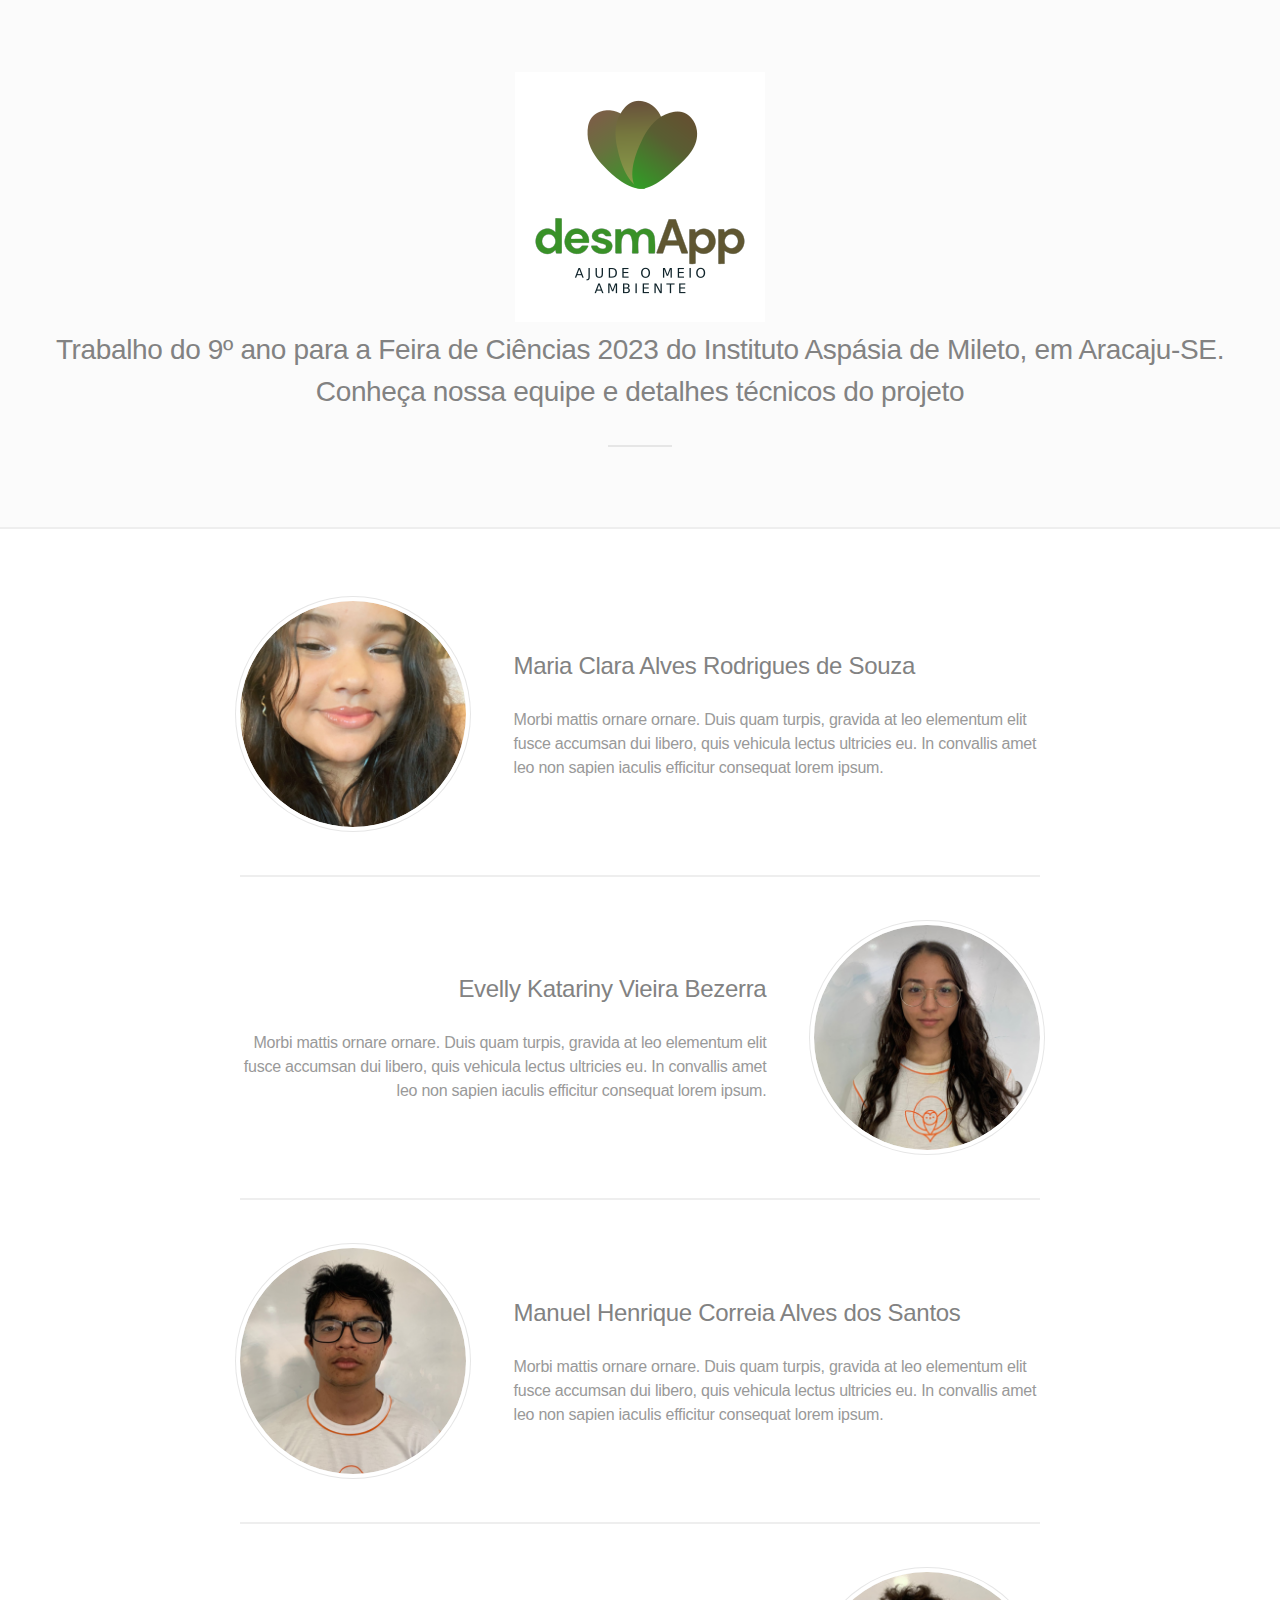
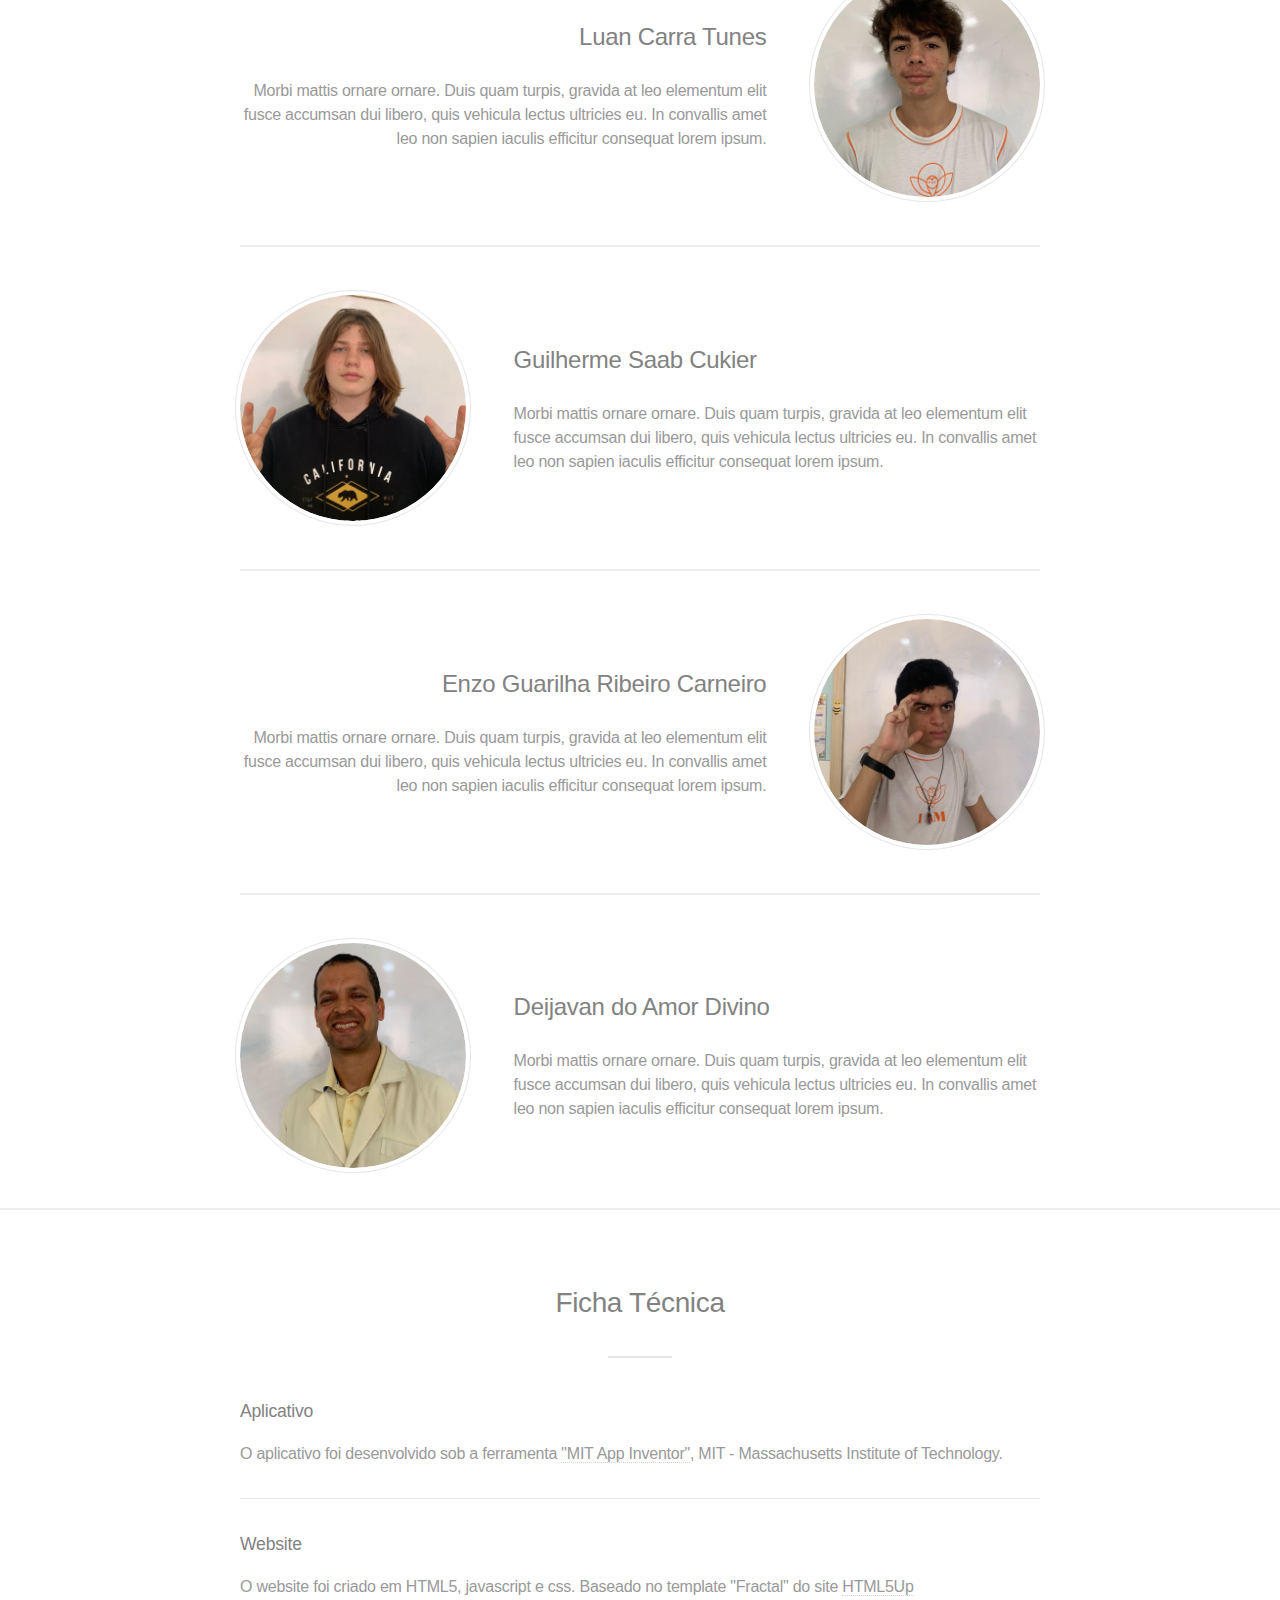
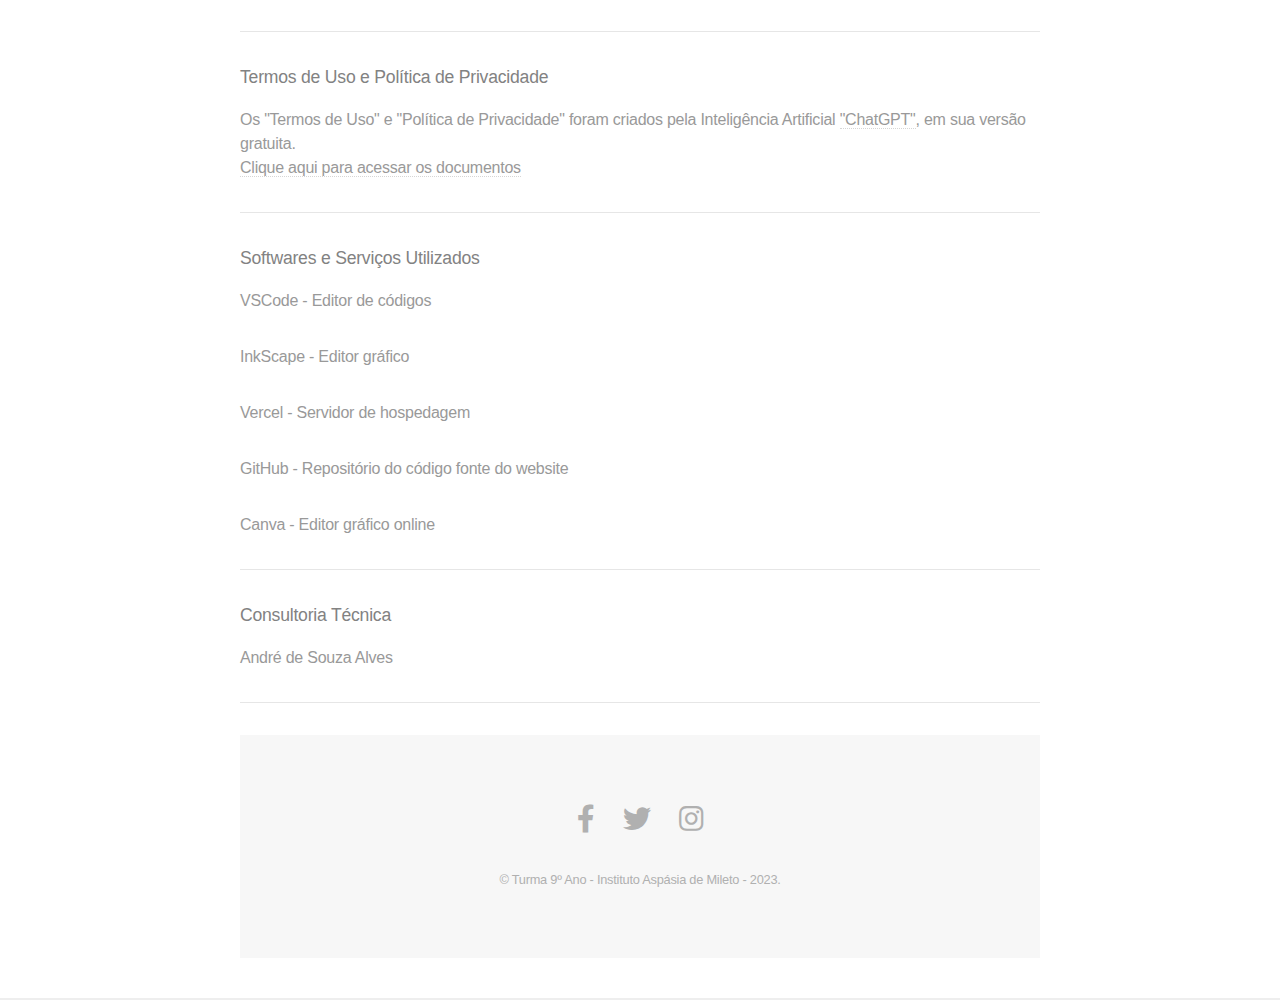
==== commit bb3e0ee8: "Enzo" ====
--- a/credits/desmapp_credits.html
+++ b/credits/desmapp_credits.html
@@ -67,6 +67,13 @@
 						</div>
 					</section>
 					<section class="spotlight">
+						<div class="image"><img src="images/pic07.png" alt="" /></div>
+						<div class="content">
+							<h3>Enzo Guarilha Ribeiro Carneiro</h3>
+							<p>Morbi mattis ornare ornare. Duis quam turpis, gravida at leo elementum elit fusce accumsan dui libero, quis vehicula lectus ultricies eu. In convallis amet leo non sapien iaculis efficitur consequat lorem ipsum.</p>
+						</div>
+					</section>
+					<section class="spotlight">
 						<div class="image"><img src="images/pic03.png" alt="" /></div>
 						<div class="content">
 							<h3>Deijavan do Amor Divino</h3>
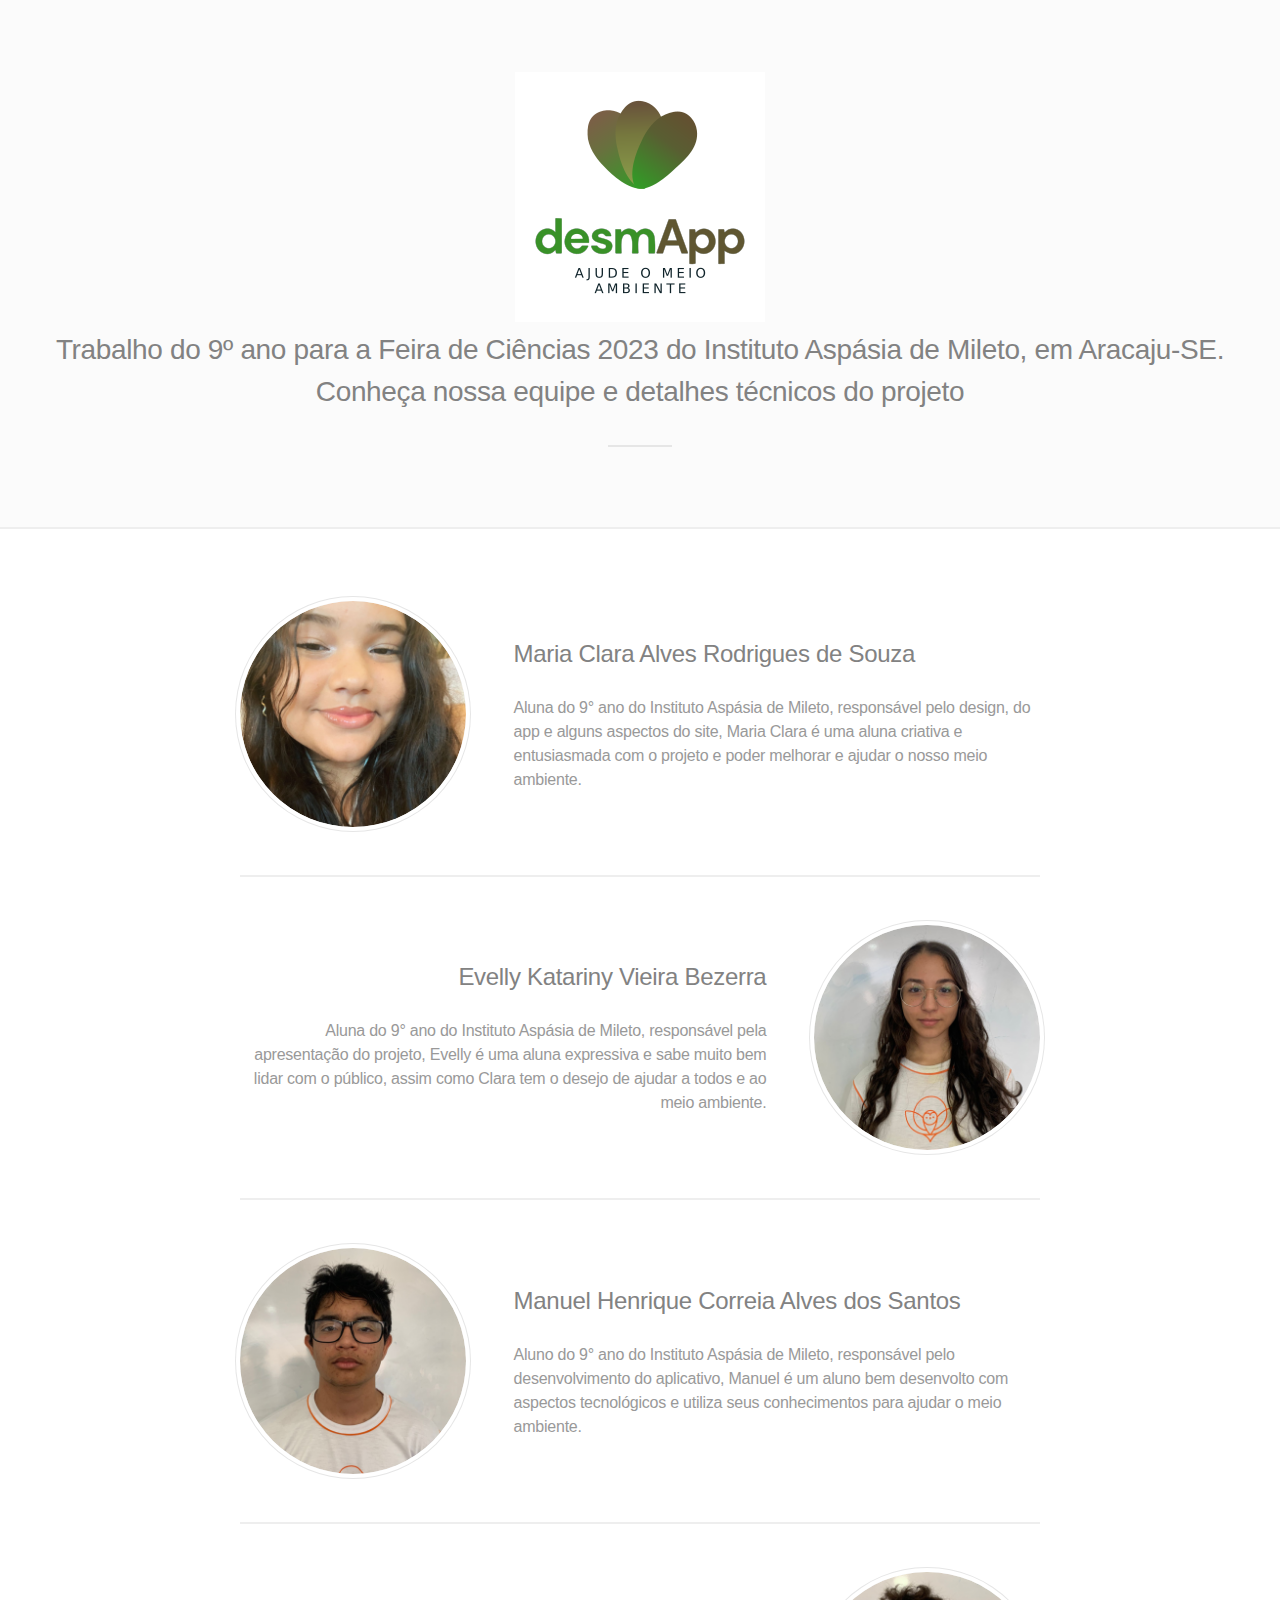
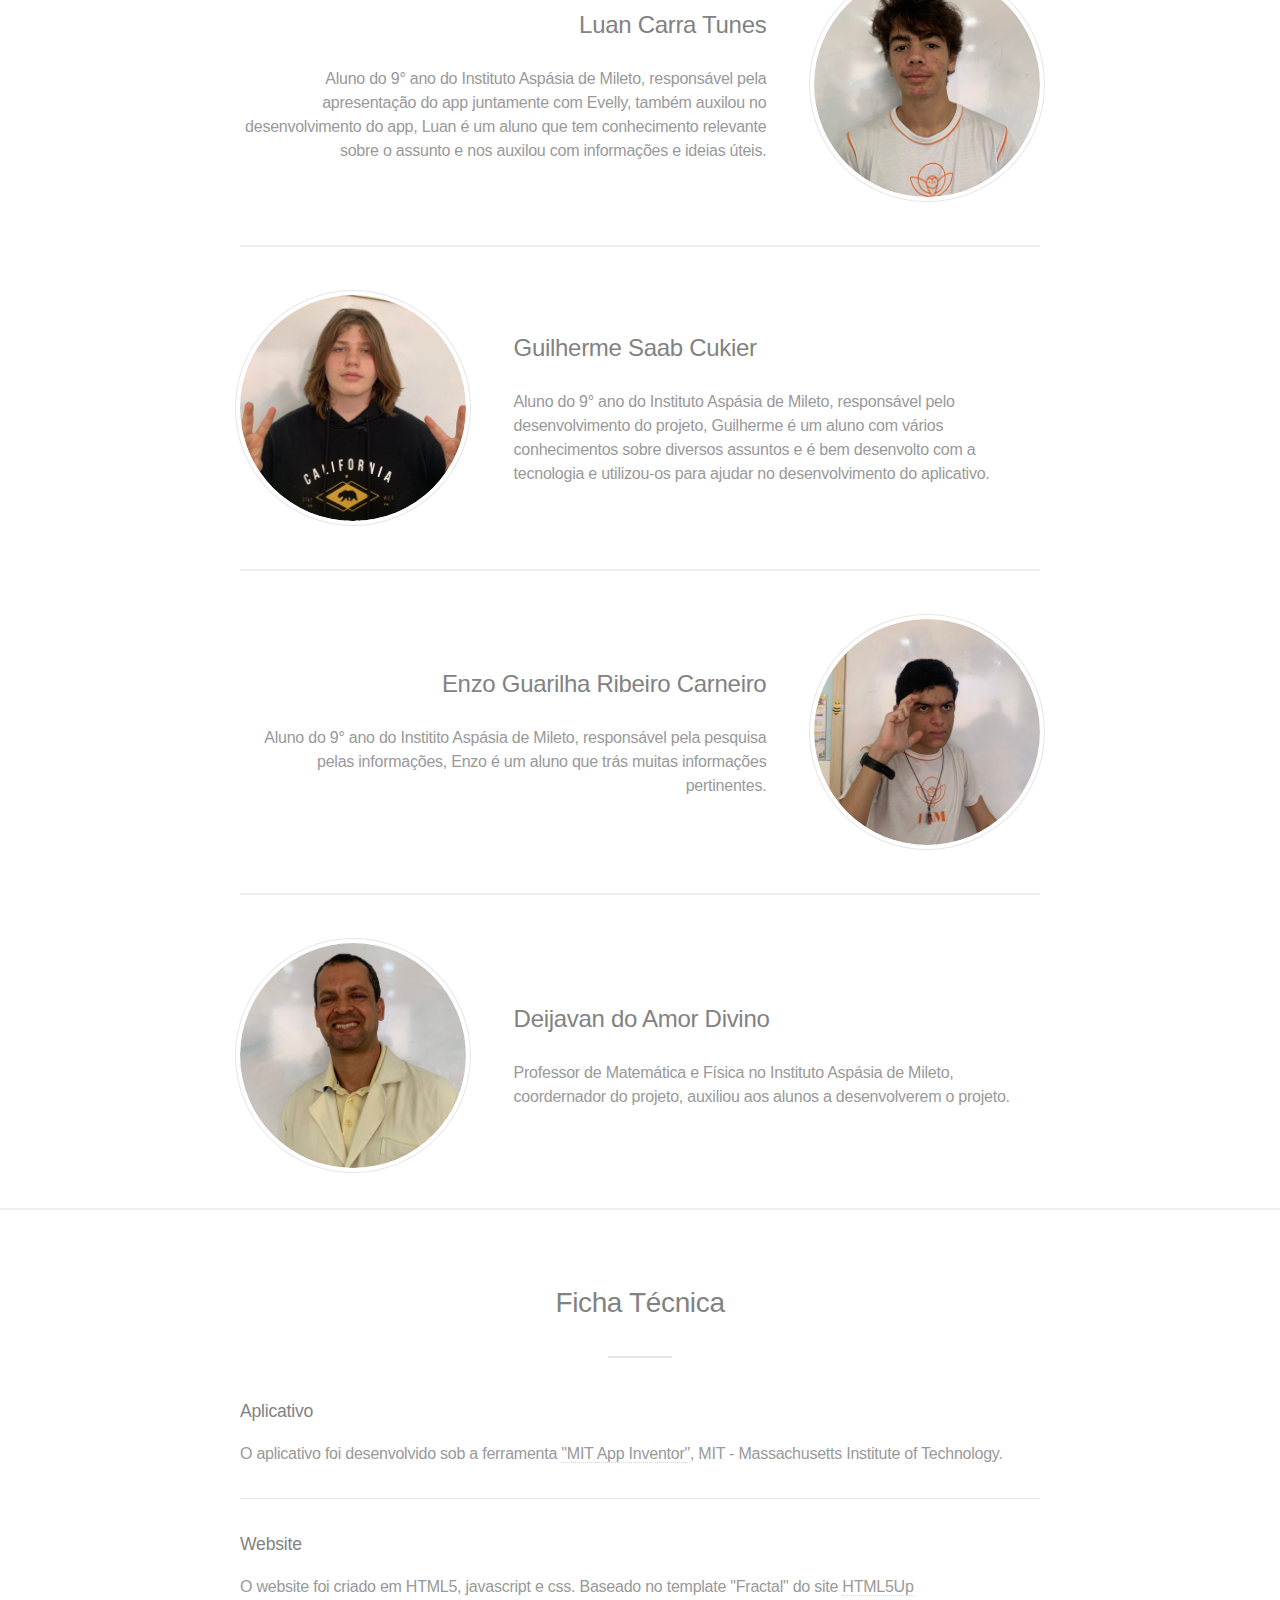
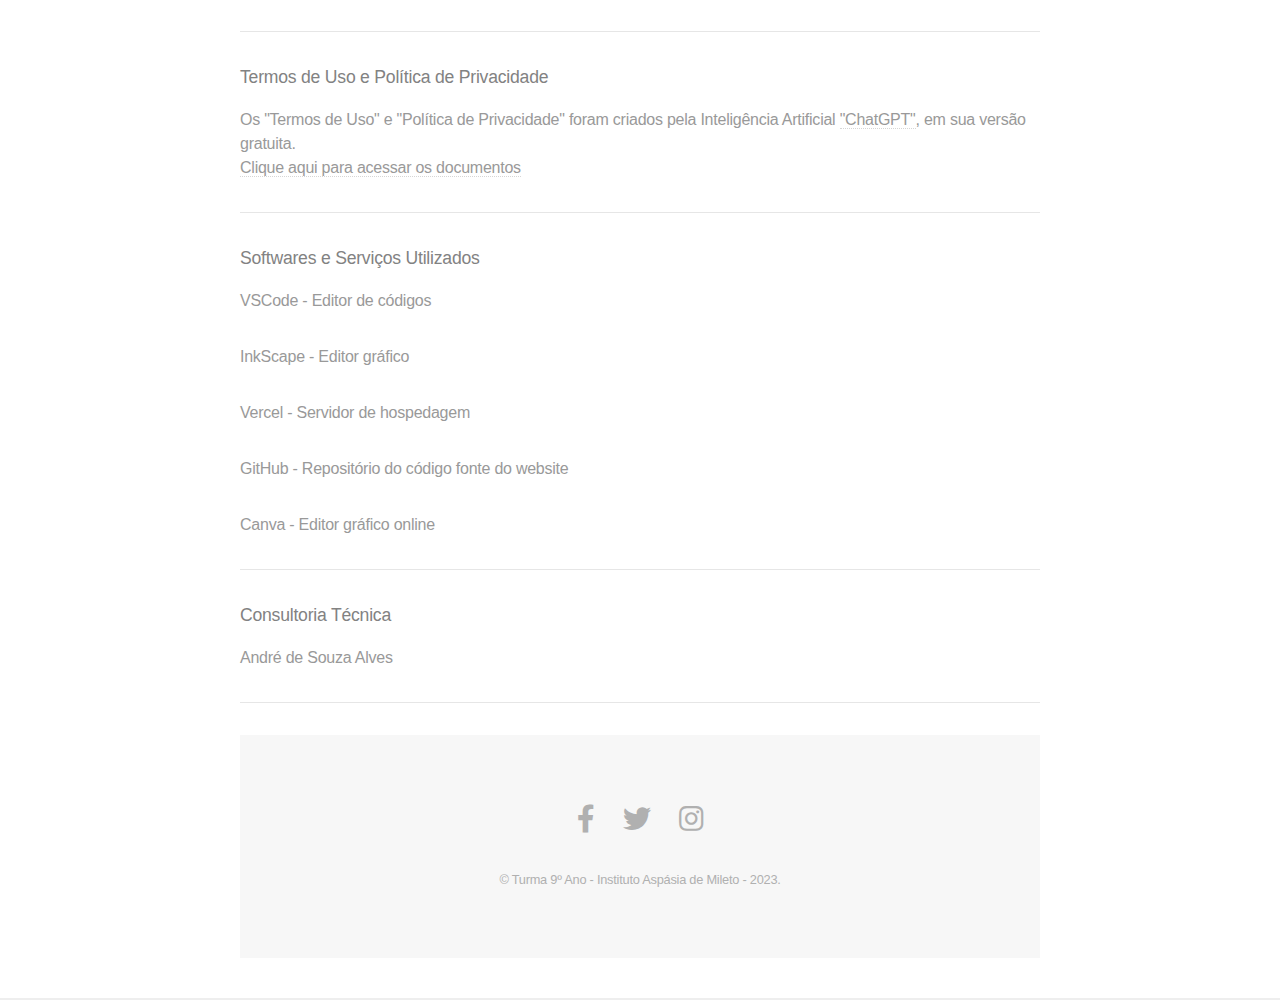
==== commit 0c2a5db1: "Update desmapp_credits.html" ====
--- a/credits/desmapp_credits.html
+++ b/credits/desmapp_credits.html
@@ -35,49 +35,49 @@
 						<div class="image"><img src="images/pic01.png" alt="" /></div>
 						<div class="content">
 							<h3>Maria Clara Alves Rodrigues de Souza</h3>
-							<p>Morbi mattis ornare ornare. Duis quam turpis, gravida at leo elementum elit fusce accumsan dui libero, quis vehicula lectus ultricies eu. In convallis amet leo non sapien iaculis efficitur consequat lorem ipsum.</p>
+							<p>Aluna do 9° ano do Instituto Aspásia de Mileto, responsável pelo design, do app e alguns aspectos do site, Maria Clara é uma aluna criativa e entusiasmada com o projeto e poder melhorar e ajudar o nosso meio ambiente.</p>
 						</div>
 					</section>
 					<section class="spotlight">
 						<div class="image"><img src="images/pic02.png" alt="" /></div>
 						<div class="content">
 							<h3>Evelly Katariny Vieira Bezerra</h3>
-							<p>Morbi mattis ornare ornare. Duis quam turpis, gravida at leo elementum elit fusce accumsan dui libero, quis vehicula lectus ultricies eu. In convallis amet leo non sapien iaculis efficitur consequat lorem ipsum.</p>
+							<p>Aluna do 9° ano do Instituto Aspásia de Mileto, responsável pela apresentação do projeto, Evelly é uma aluna expressiva e sabe muito bem lidar com o público, assim como Clara tem o desejo de ajudar a todos e ao meio ambiente.</p>
 						</div>
 					</section>
 					<section class="spotlight">
 						<div class="image"><img src="images/pic04.png" alt="" /></div>
 						<div class="content">
 							<h3>Manuel Henrique Correia Alves dos Santos</h3>
-							<p>Morbi mattis ornare ornare. Duis quam turpis, gravida at leo elementum elit fusce accumsan dui libero, quis vehicula lectus ultricies eu. In convallis amet leo non sapien iaculis efficitur consequat lorem ipsum.</p>
+							<p>Aluno do 9° ano do Instituto Aspásia de Mileto, responsável pelo desenvolvimento do aplicativo, Manuel é um aluno bem desenvolto com aspectos tecnológicos e utiliza seus conhecimentos para ajudar o meio ambiente.</p>
 						</div>
 					</section>
 					<section class="spotlight">
 						<div class="image"><img src="images/pic05.png" alt="" /></div>
 						<div class="content">
 							<h3>Luan Carra Tunes</h3>
-							<p>Morbi mattis ornare ornare. Duis quam turpis, gravida at leo elementum elit fusce accumsan dui libero, quis vehicula lectus ultricies eu. In convallis amet leo non sapien iaculis efficitur consequat lorem ipsum.</p>
+							<p>Aluno do 9° ano do Instituto Aspásia de Mileto, responsável pela apresentação do app juntamente com Evelly, também auxilou no desenvolvimento do app, Luan é um aluno que tem conhecimento relevante sobre o assunto e nos auxilou com informações e ideias úteis.</p>
 						</div>
 					</section>
 					<section class="spotlight">
 						<div class="image"><img src="images/pic06.png" alt="" /></div>
 						<div class="content">
 							<h3>Guilherme Saab Cukier</h3>
-							<p>Morbi mattis ornare ornare. Duis quam turpis, gravida at leo elementum elit fusce accumsan dui libero, quis vehicula lectus ultricies eu. In convallis amet leo non sapien iaculis efficitur consequat lorem ipsum.</p>
+							<p>Aluno do 9° ano do Instituto Aspásia de Mileto, responsável pelo desenvolvimento do projeto, Guilherme é um aluno com vários conhecimentos sobre diversos assuntos e é bem desenvolto com a tecnologia e utilizou-os para ajudar no desenvolvimento do aplicativo.</p>
 						</div>
 					</section>
 					<section class="spotlight">
 						<div class="image"><img src="images/pic07.png" alt="" /></div>
 						<div class="content">
 							<h3>Enzo Guarilha Ribeiro Carneiro</h3>
-							<p>Morbi mattis ornare ornare. Duis quam turpis, gravida at leo elementum elit fusce accumsan dui libero, quis vehicula lectus ultricies eu. In convallis amet leo non sapien iaculis efficitur consequat lorem ipsum.</p>
+							<p>Aluno do 9° ano do Institito Aspásia de Mileto, responsável pela pesquisa pelas informações, Enzo é um aluno que trás muitas informações pertinentes.</p>
 						</div>
 					</section>
 					<section class="spotlight">
 						<div class="image"><img src="images/pic03.png" alt="" /></div>
 						<div class="content">
 							<h3>Deijavan do Amor Divino</h3>
-							<p>Morbi mattis ornare ornare. Duis quam turpis, gravida at leo elementum elit fusce accumsan dui libero, quis vehicula lectus ultricies eu. In convallis amet leo non sapien iaculis efficitur consequat lorem ipsum.</p>
+							<p>Professor de Matemática e Física no Instituto Aspásia de Mileto, coordernador do projeto, auxiliou aos alunos a desenvolverem o projeto.</p>
 						</div>
 					</section>
 					
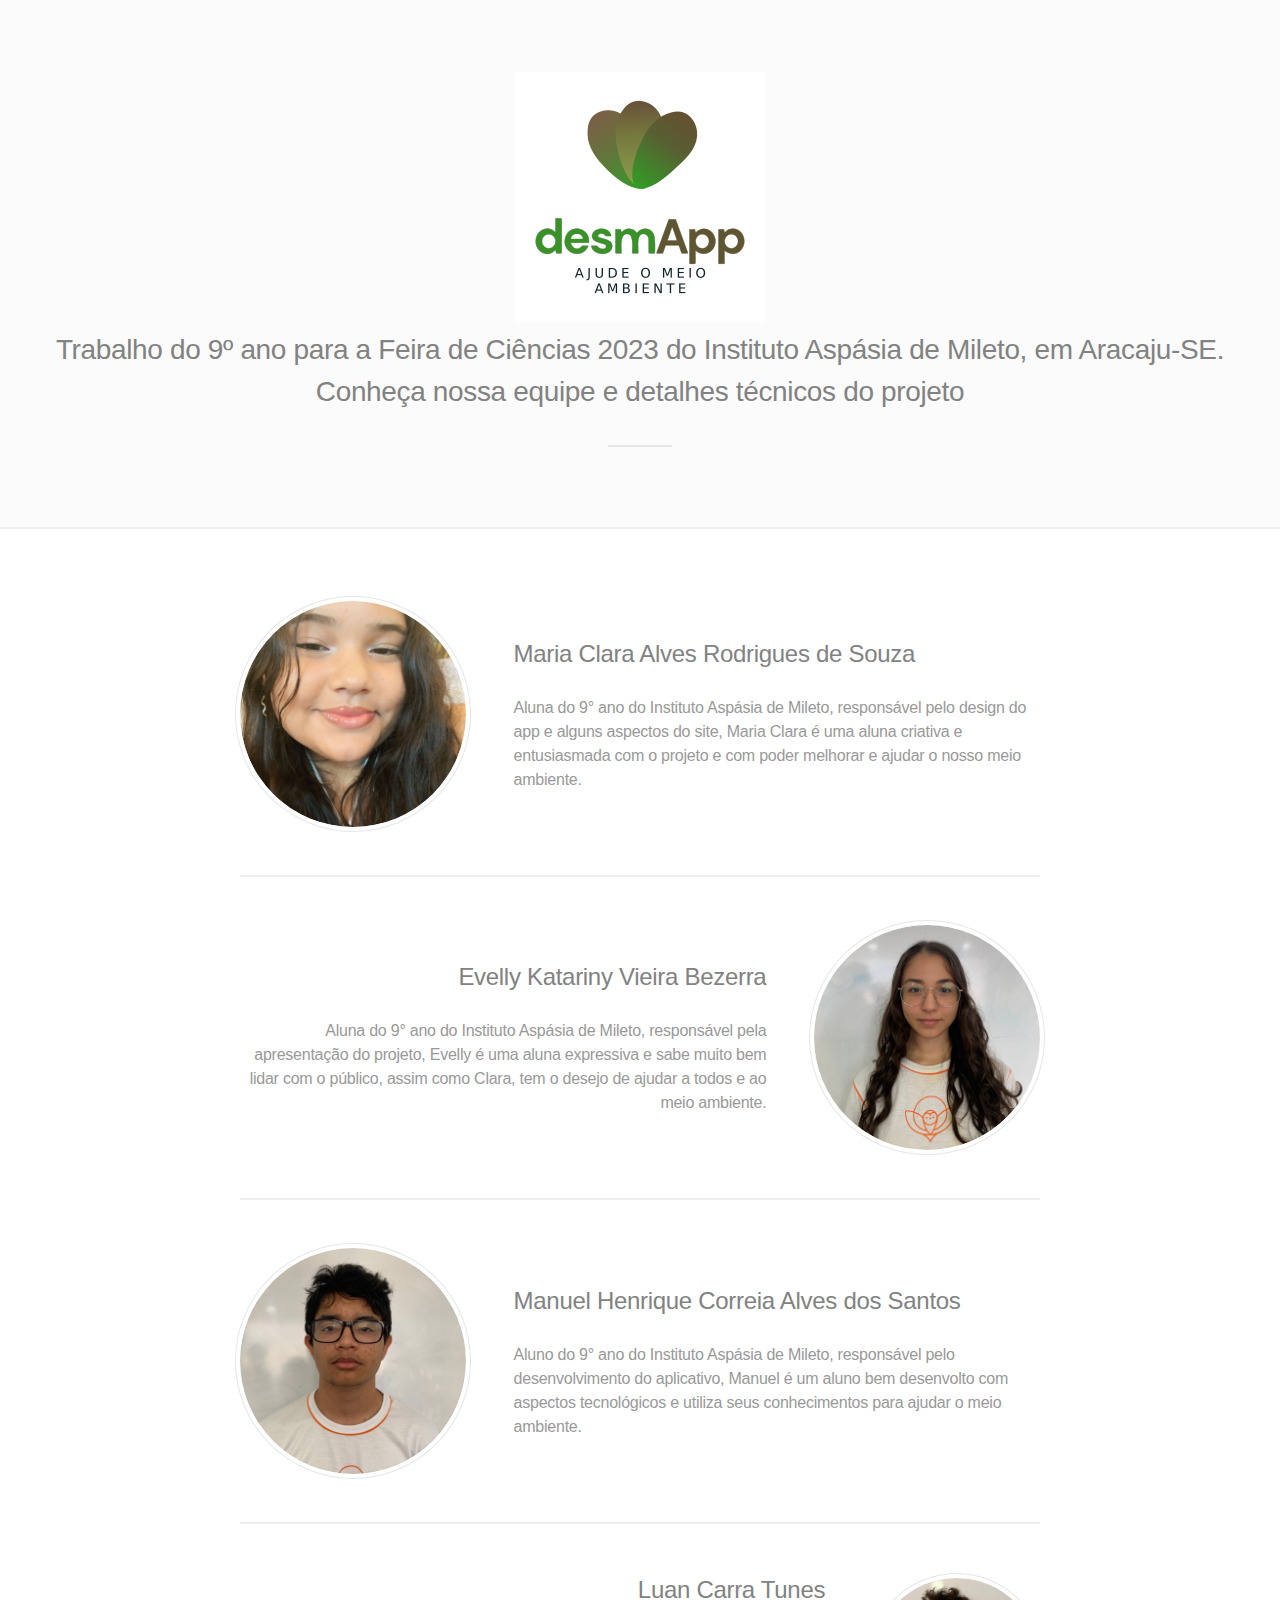
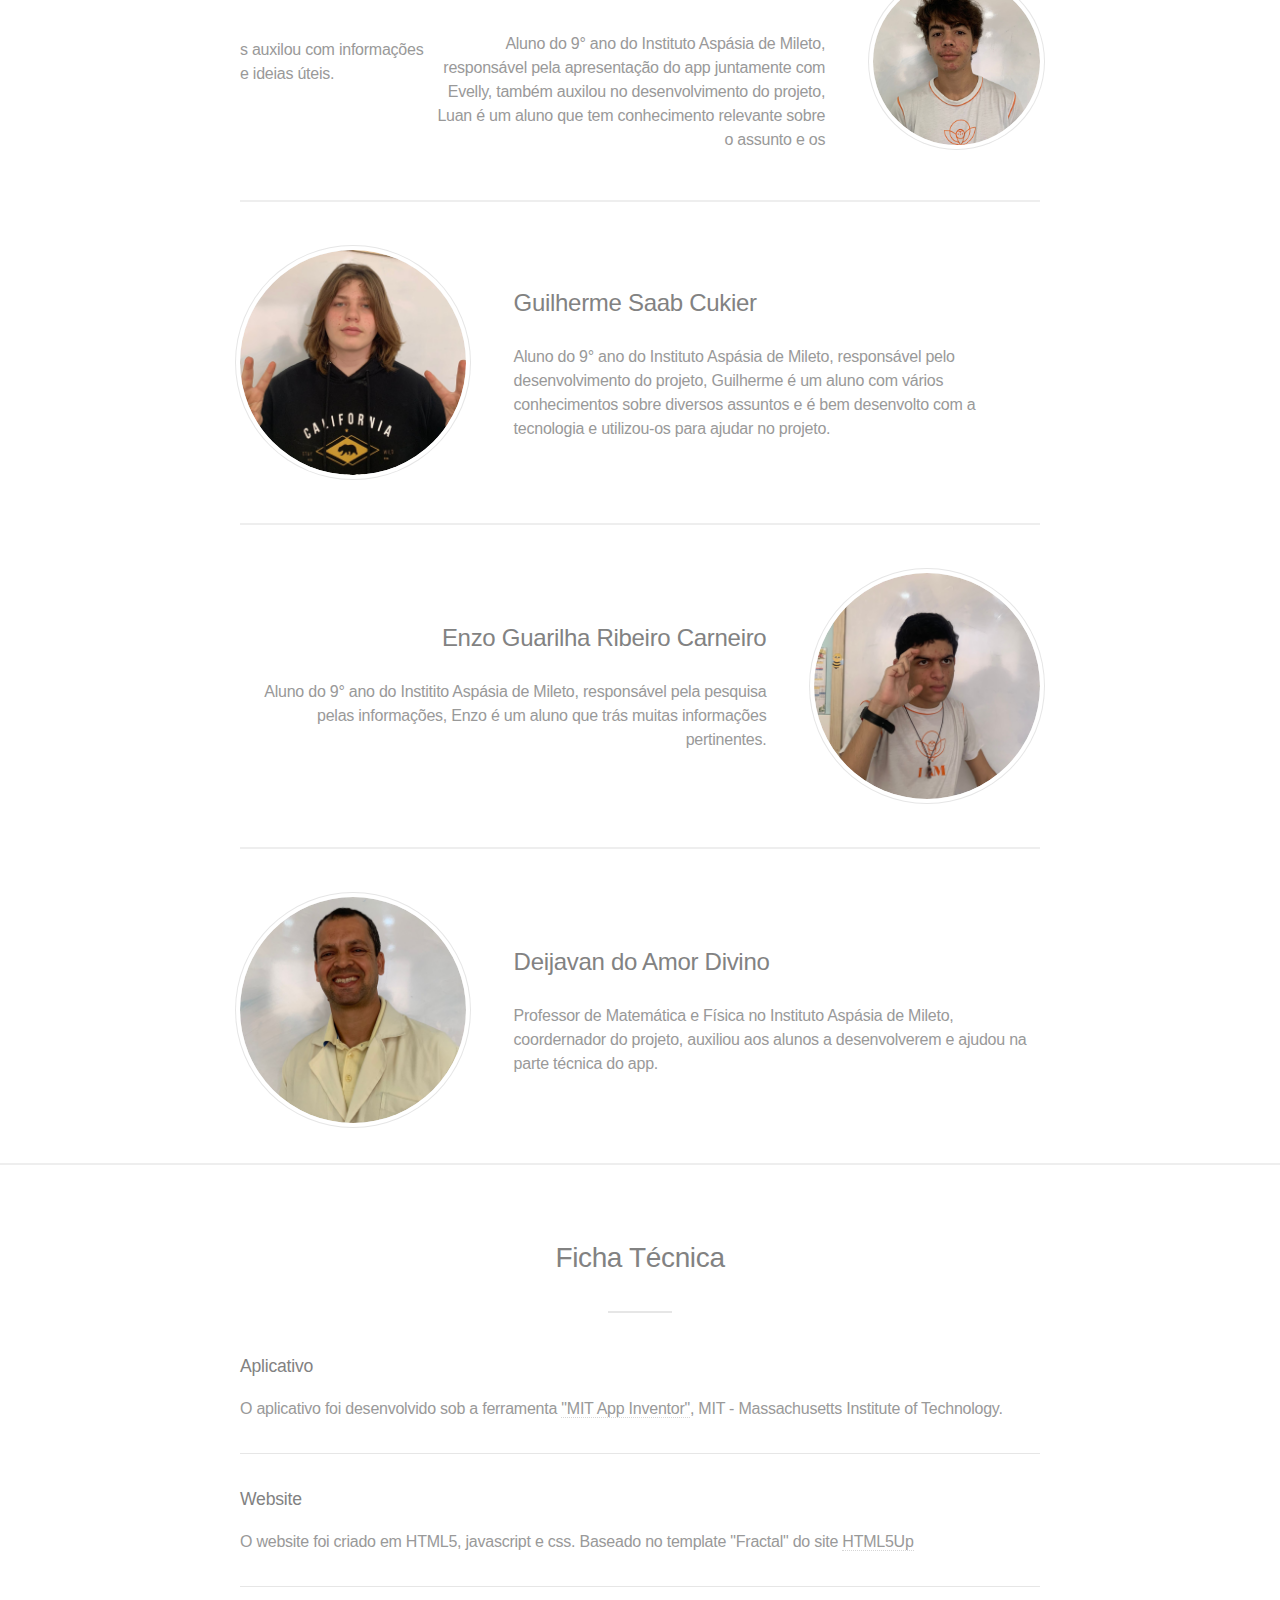
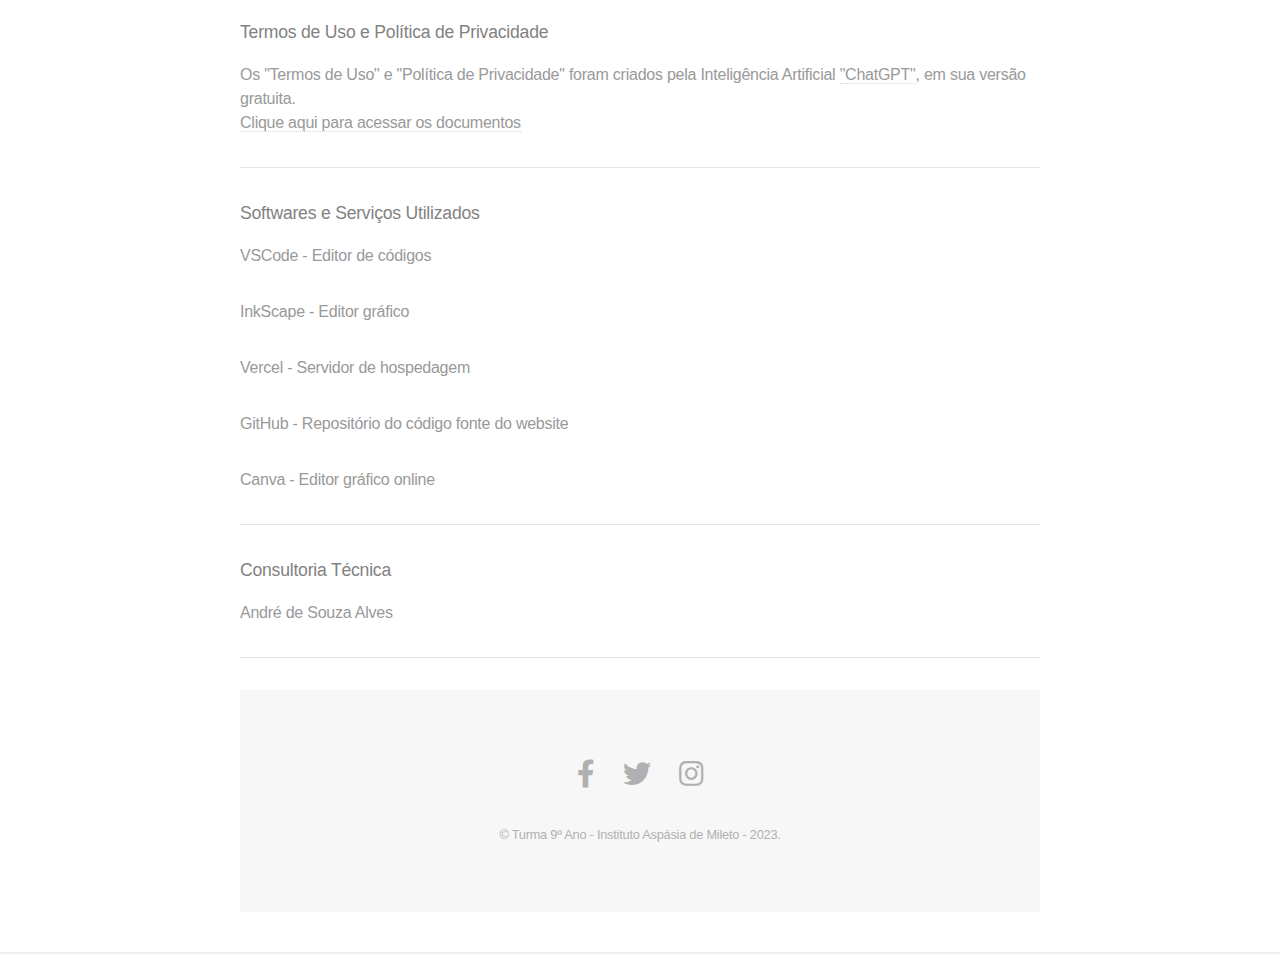
==== commit eb43a417: "Update desmapp_credits.html" ====
--- a/credits/desmapp_credits.html
+++ b/credits/desmapp_credits.html
@@ -35,14 +35,14 @@
 						<div class="image"><img src="images/pic01.png" alt="" /></div>
 						<div class="content">
 							<h3>Maria Clara Alves Rodrigues de Souza</h3>
-							<p>Aluna do 9° ano do Instituto Aspásia de Mileto, responsável pelo design, do app e alguns aspectos do site, Maria Clara é uma aluna criativa e entusiasmada com o projeto e poder melhorar e ajudar o nosso meio ambiente.</p>
+							<p>Aluna do 9° ano do Instituto Aspásia de Mileto, responsável pelo design do app e alguns aspectos do site, Maria Clara é uma aluna criativa e entusiasmada com o projeto e com poder melhorar e ajudar o nosso meio ambiente.</p>
 						</div>
 					</section>
 					<section class="spotlight">
 						<div class="image"><img src="images/pic02.png" alt="" /></div>
 						<div class="content">
 							<h3>Evelly Katariny Vieira Bezerra</h3>
-							<p>Aluna do 9° ano do Instituto Aspásia de Mileto, responsável pela apresentação do projeto, Evelly é uma aluna expressiva e sabe muito bem lidar com o público, assim como Clara tem o desejo de ajudar a todos e ao meio ambiente.</p>
+							<p>Aluna do 9° ano do Instituto Aspásia de Mileto, responsável pela apresentação do projeto, Evelly é uma aluna expressiva e sabe muito bem lidar com o público, assim como Clara, tem o desejo de ajudar a todos e ao meio ambiente.</p>
 						</div>
 					</section>
 					<section class="spotlight">
@@ -56,14 +56,14 @@
 						<div class="image"><img src="images/pic05.png" alt="" /></div>
 						<div class="content">
 							<h3>Luan Carra Tunes</h3>
-							<p>Aluno do 9° ano do Instituto Aspásia de Mileto, responsável pela apresentação do app juntamente com Evelly, também auxilou no desenvolvimento do app, Luan é um aluno que tem conhecimento relevante sobre o assunto e nos auxilou com informações e ideias úteis.</p>
-						</div>
+							<p>Aluno do 9° ano do Instituto Aspásia de Mileto, responsável pela apresentação do app juntamente com Evelly, também auxilou no desenvolvimento do projeto, Luan é um aluno que tem conhecimento relevante sobre o assunto e os 
+						</div>s auxilou com informações e ideias úteis.</p>
 					</section>
 					<section class="spotlight">
 						<div class="image"><img src="images/pic06.png" alt="" /></div>
 						<div class="content">
 							<h3>Guilherme Saab Cukier</h3>
-							<p>Aluno do 9° ano do Instituto Aspásia de Mileto, responsável pelo desenvolvimento do projeto, Guilherme é um aluno com vários conhecimentos sobre diversos assuntos e é bem desenvolto com a tecnologia e utilizou-os para ajudar no desenvolvimento do aplicativo.</p>
+							<p>Aluno do 9° ano do Instituto Aspásia de Mileto, responsável pelo desenvolvimento do projeto, Guilherme é um aluno com vários conhecimentos sobre diversos assuntos e é bem desenvolto com a tecnologia e utilizou-os para ajudar no projeto.</p>
 						</div>
 					</section>
 					<section class="spotlight">
@@ -77,7 +77,7 @@
 						<div class="image"><img src="images/pic03.png" alt="" /></div>
 						<div class="content">
 							<h3>Deijavan do Amor Divino</h3>
-							<p>Professor de Matemática e Física no Instituto Aspásia de Mileto, coordernador do projeto, auxiliou aos alunos a desenvolverem o projeto.</p>
+							<p>Professor de Matemática e Física no Instituto Aspásia de Mileto, coordernador do projeto, auxiliou aos alunos a desenvolverem e ajudou na parte técnica do app.</p>
 						</div>
 					</section>
 					
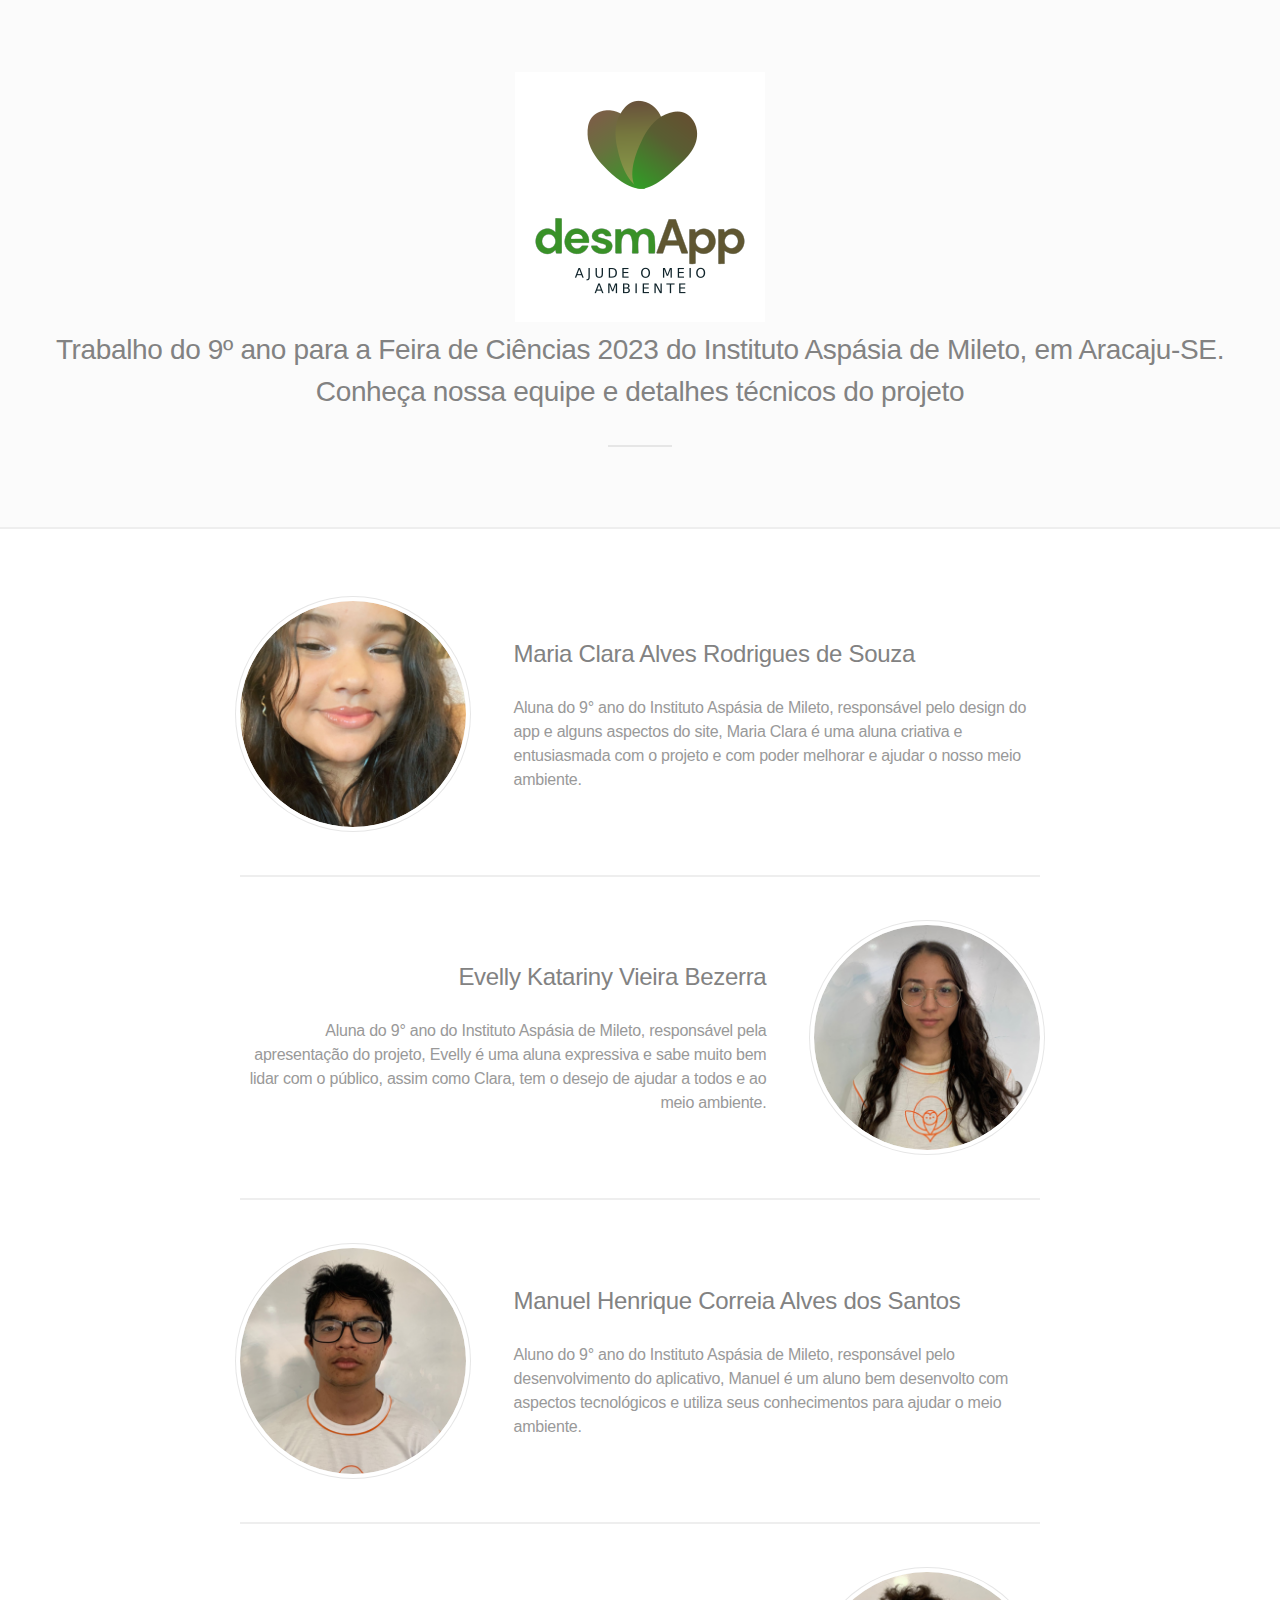
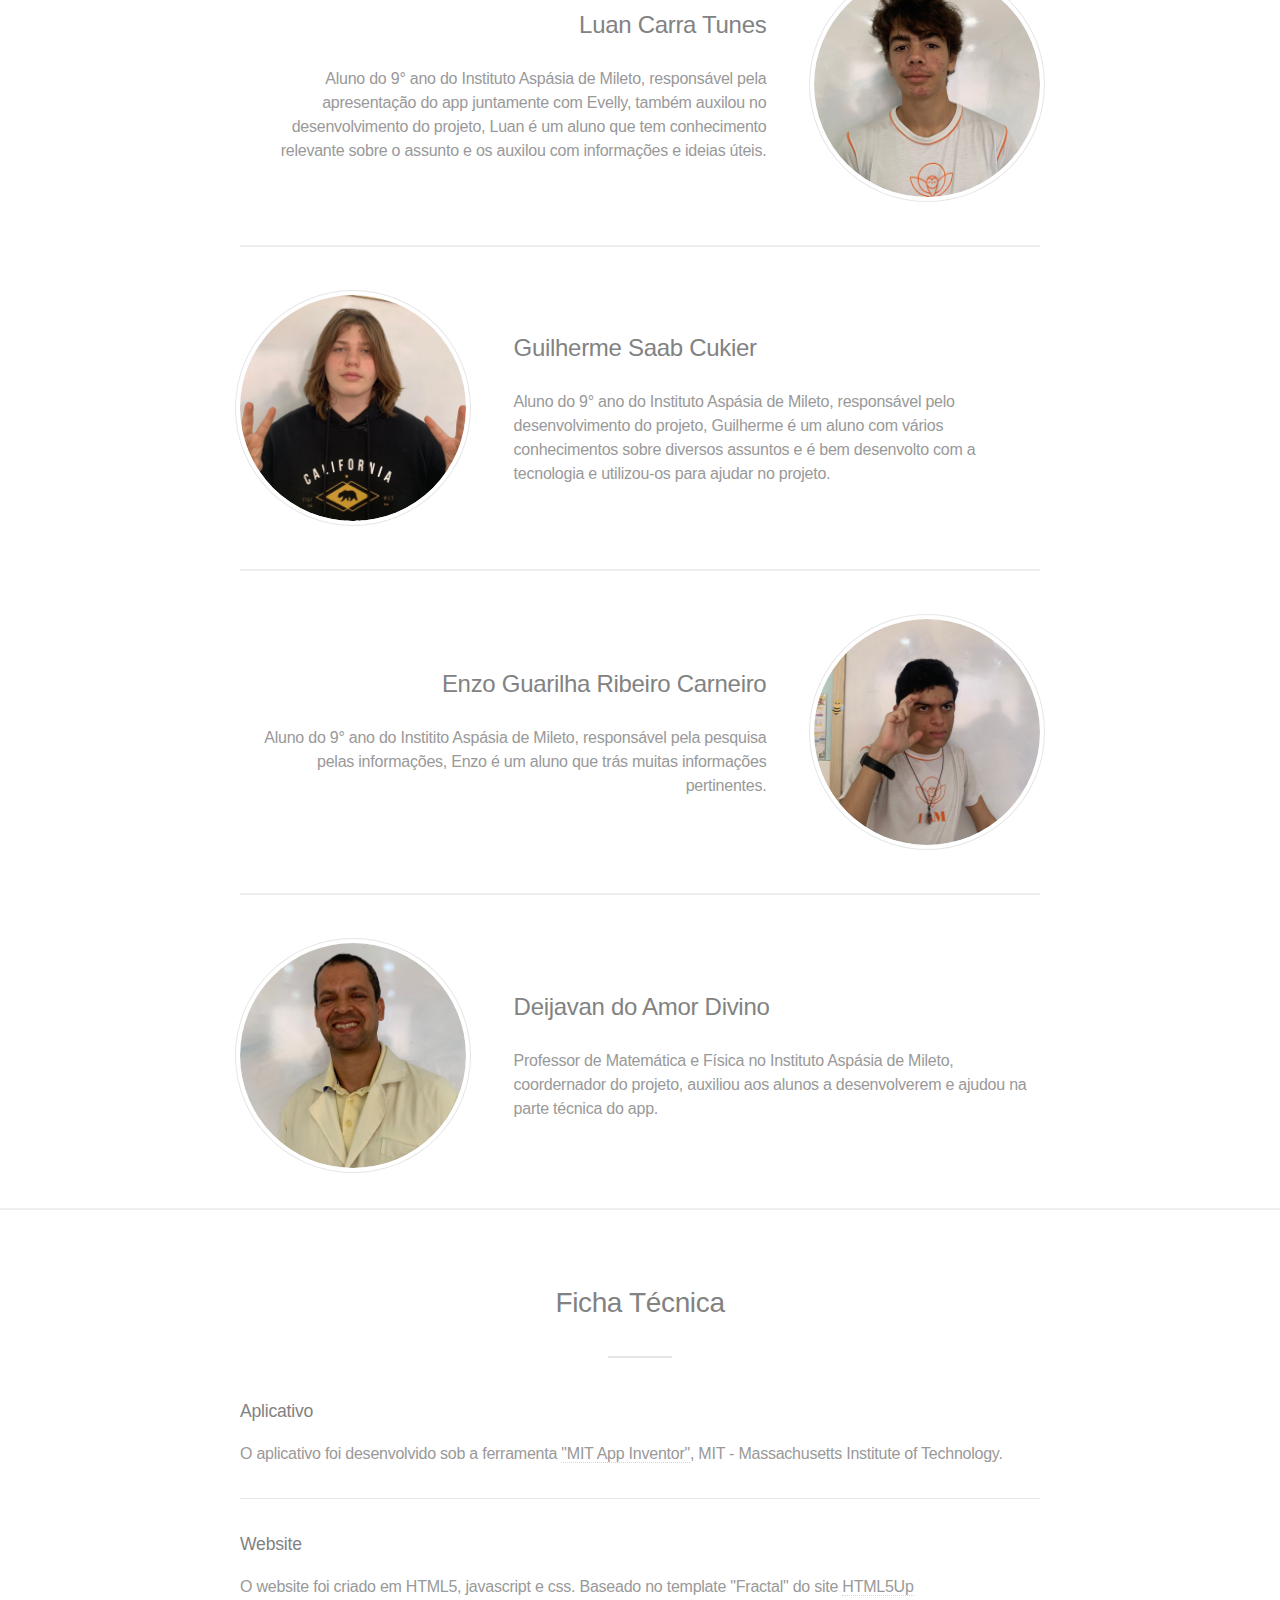
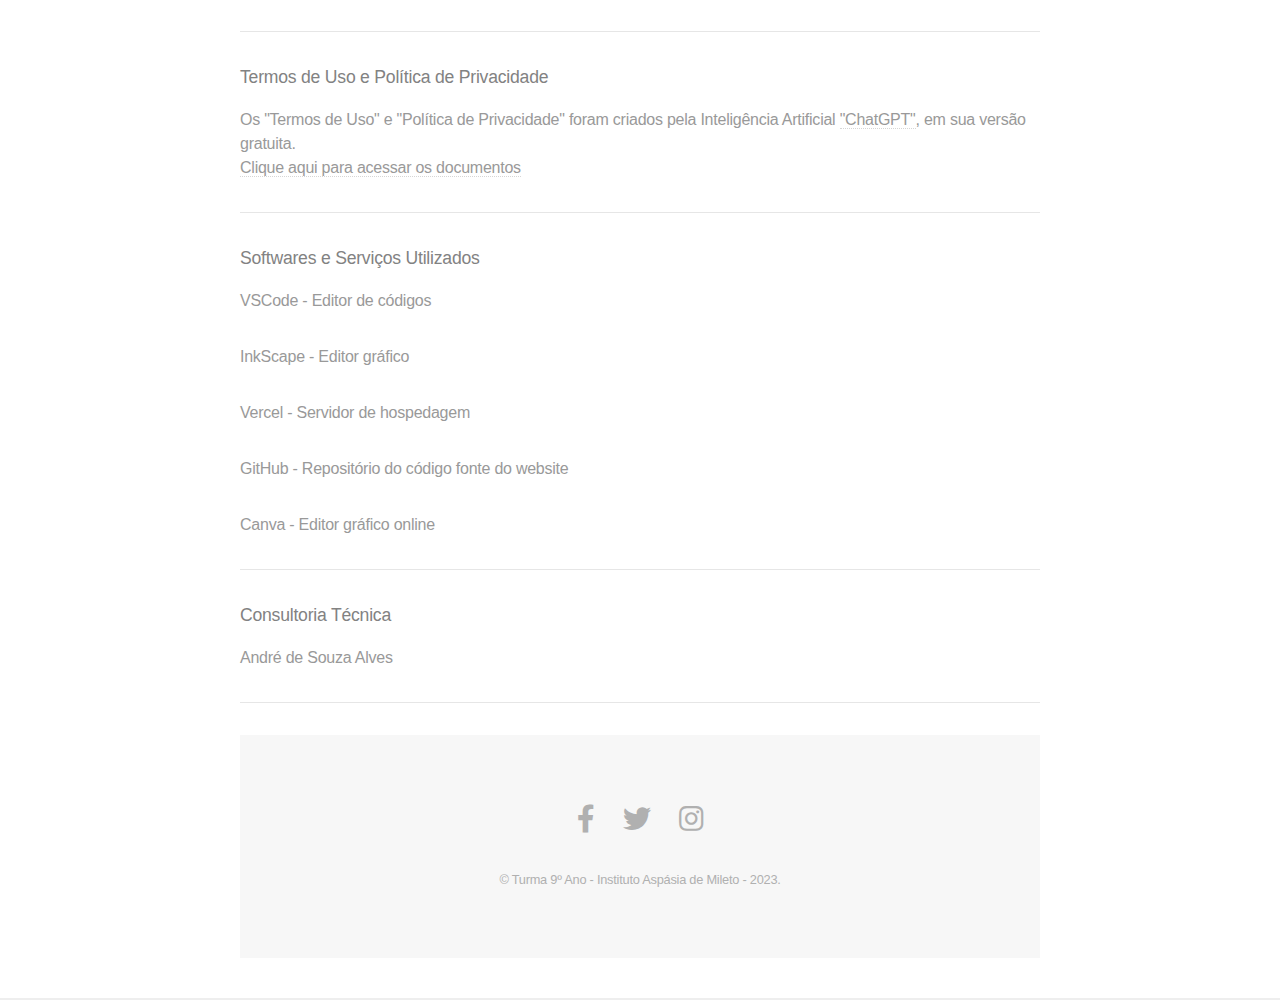
==== commit d62d5851: "Update desmapp_credits.html" ====
--- a/credits/desmapp_credits.html
+++ b/credits/desmapp_credits.html
@@ -57,7 +57,8 @@
 						<div class="content">
 							<h3>Luan Carra Tunes</h3>
 							<p>Aluno do 9° ano do Instituto Aspásia de Mileto, responsável pela apresentação do app juntamente com Evelly, também auxilou no desenvolvimento do projeto, Luan é um aluno que tem conhecimento relevante sobre o assunto e os 
-						</div>s auxilou com informações e ideias úteis.</p>
+						 auxilou com informações e ideias úteis.</p>
+							</div>
 					</section>
 					<section class="spotlight">
 						<div class="image"><img src="images/pic06.png" alt="" /></div>
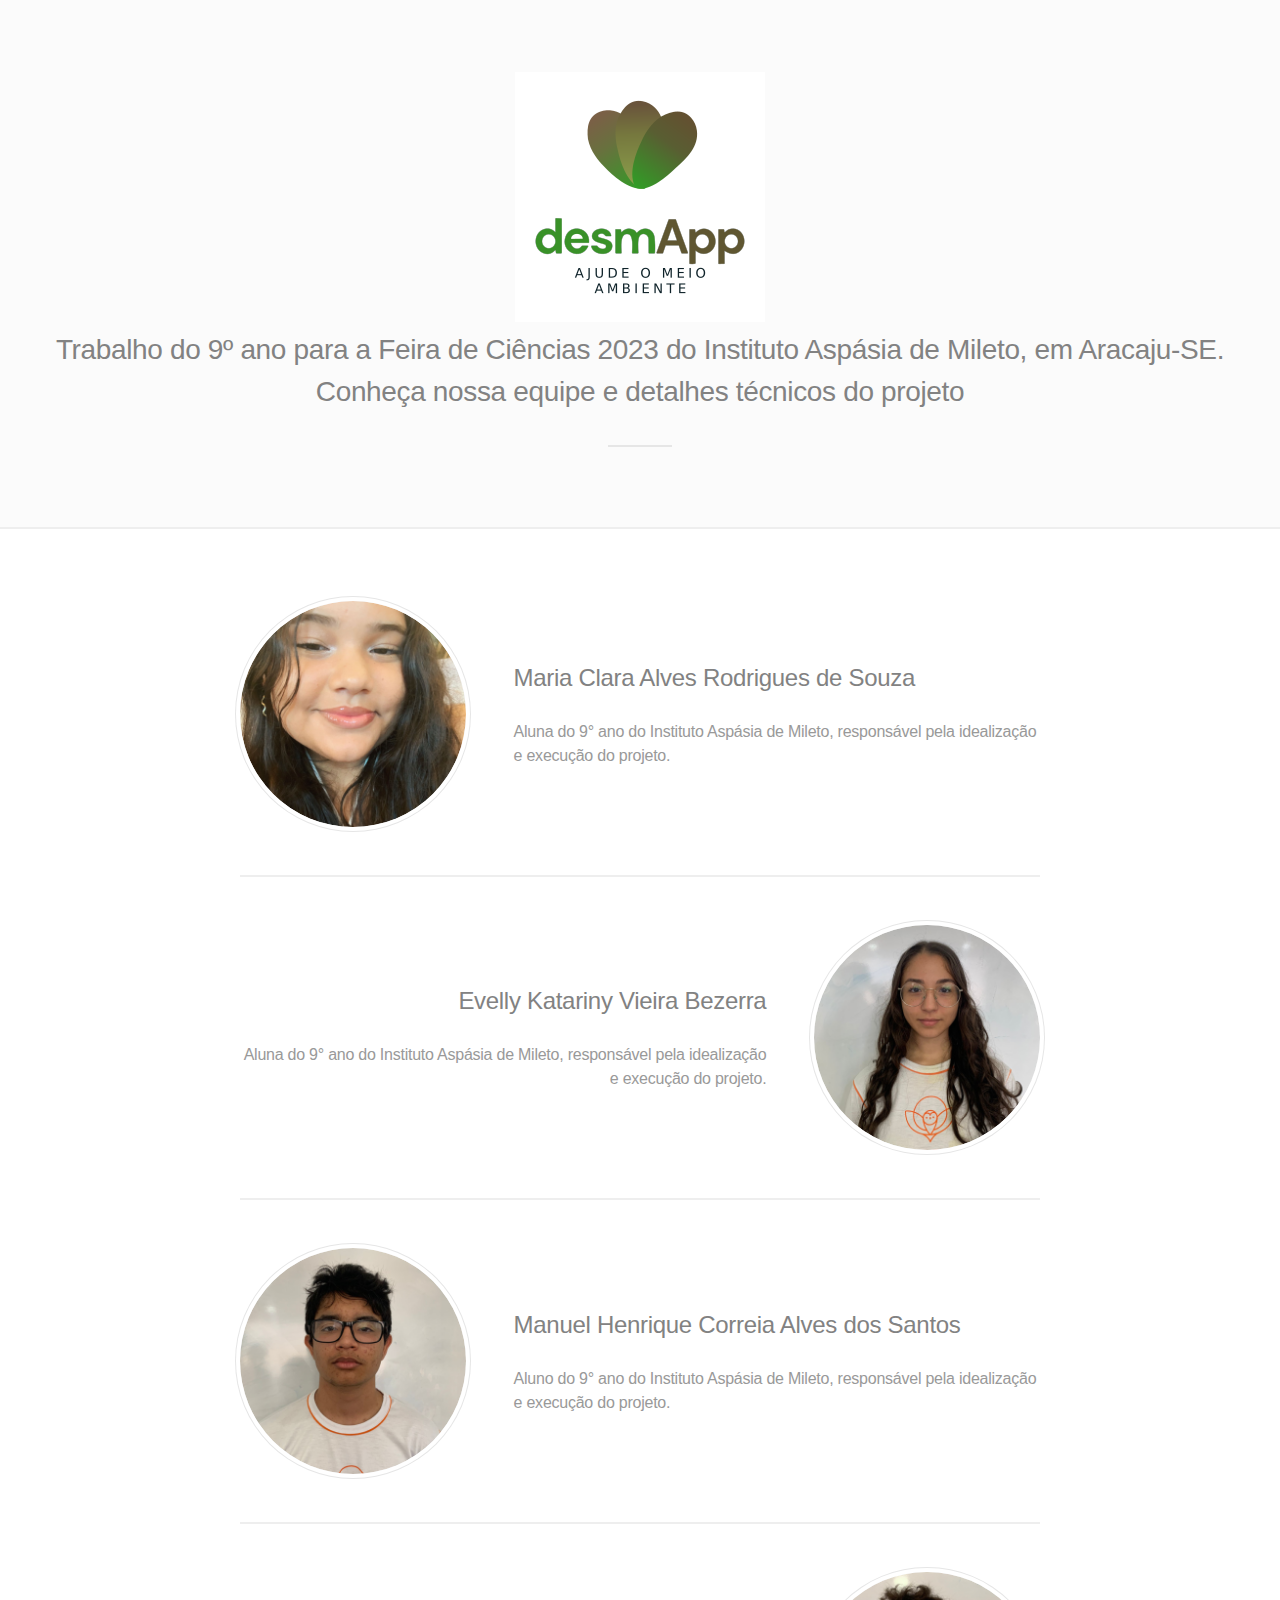
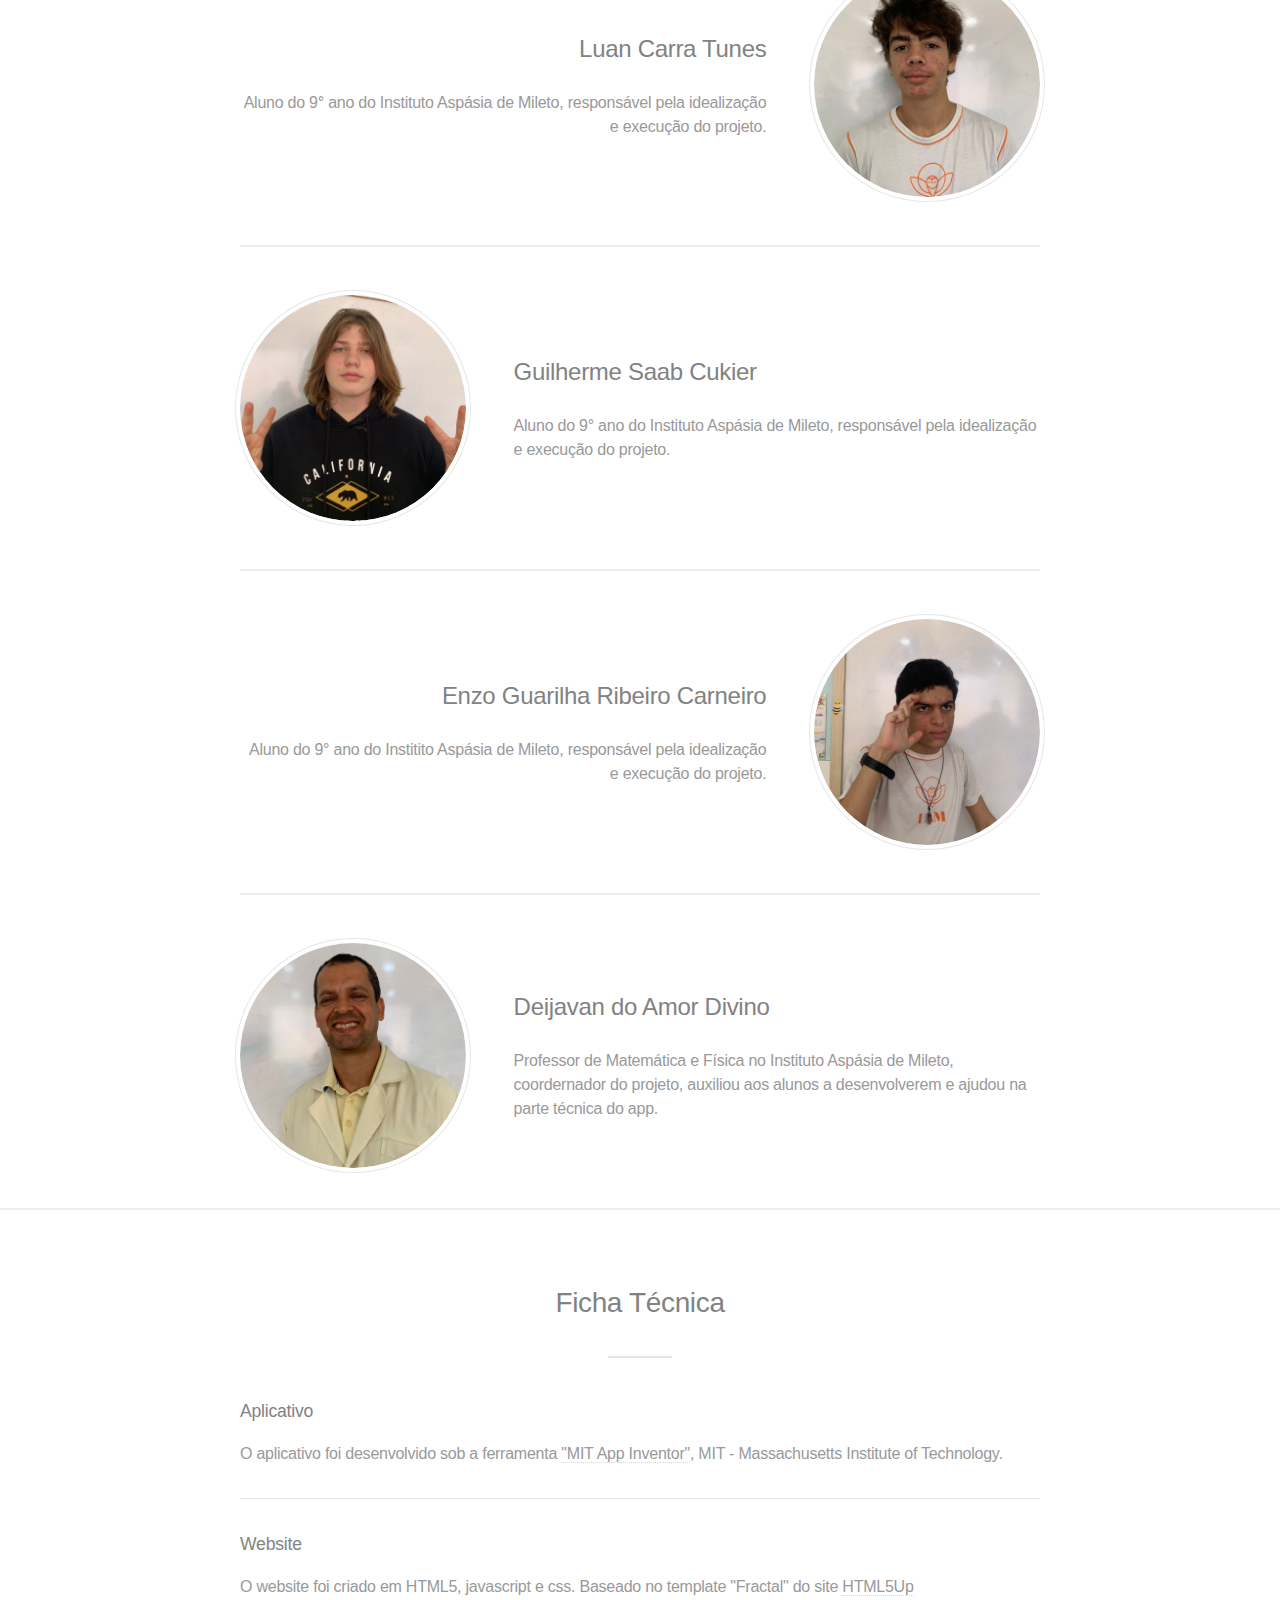
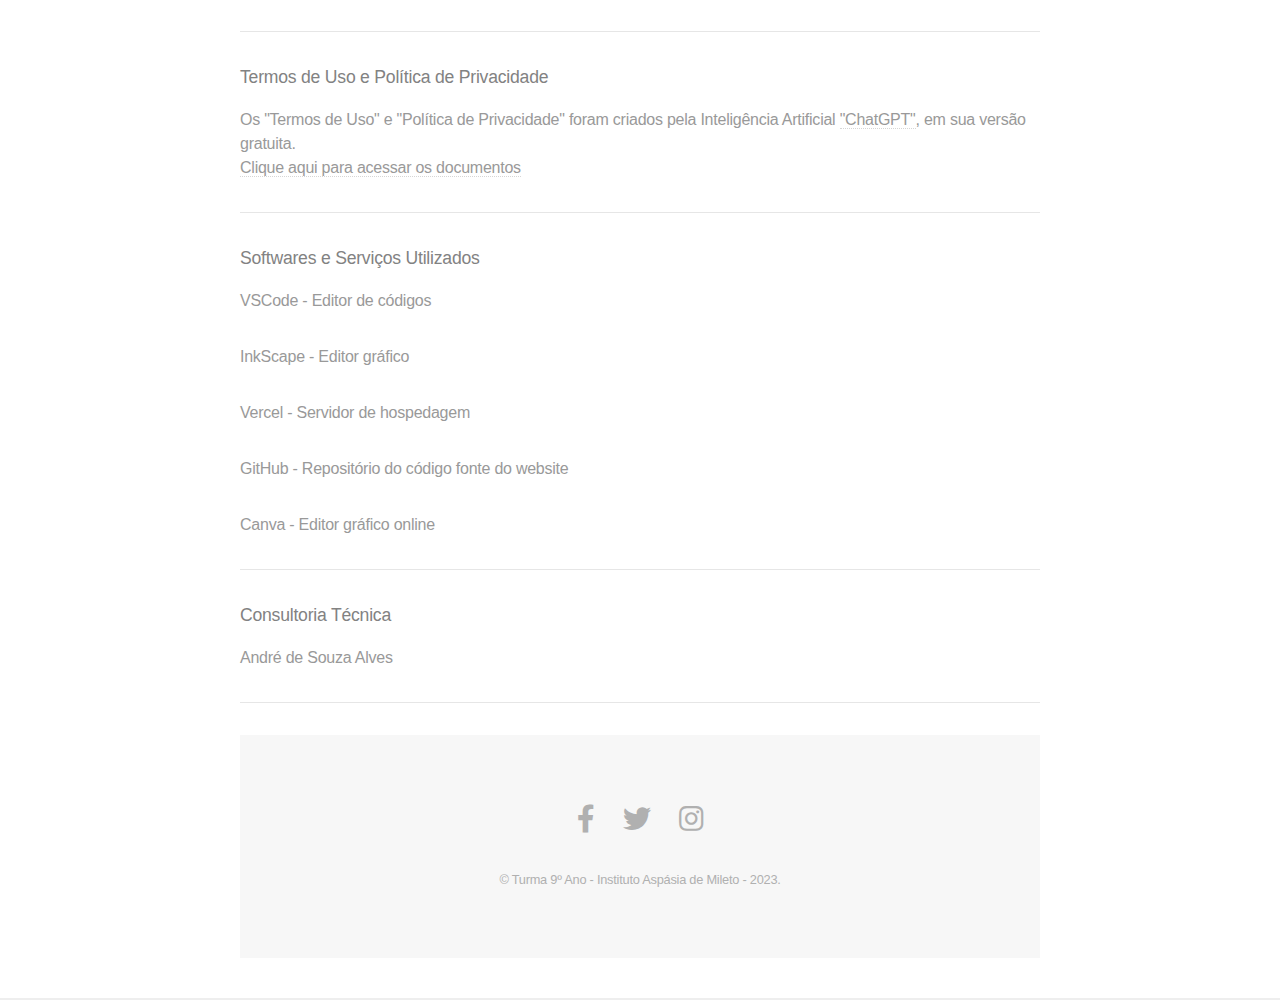
==== commit 28c2b594: "Update desmapp_credits.html" ====
--- a/credits/desmapp_credits.html
+++ b/credits/desmapp_credits.html
@@ -35,43 +35,42 @@
 						<div class="image"><img src="images/pic01.png" alt="" /></div>
 						<div class="content">
 							<h3>Maria Clara Alves Rodrigues de Souza</h3>
-							<p>Aluna do 9° ano do Instituto Aspásia de Mileto, responsável pelo design do app e alguns aspectos do site, Maria Clara é uma aluna criativa e entusiasmada com o projeto e com poder melhorar e ajudar o nosso meio ambiente.</p>
+							<p>Aluna do 9° ano do Instituto Aspásia de Mileto, responsável pela idealização e execução do projeto.</p>
 						</div>
 					</section>
 					<section class="spotlight">
 						<div class="image"><img src="images/pic02.png" alt="" /></div>
 						<div class="content">
 							<h3>Evelly Katariny Vieira Bezerra</h3>
-							<p>Aluna do 9° ano do Instituto Aspásia de Mileto, responsável pela apresentação do projeto, Evelly é uma aluna expressiva e sabe muito bem lidar com o público, assim como Clara, tem o desejo de ajudar a todos e ao meio ambiente.</p>
+							<p>Aluna do 9° ano do Instituto Aspásia de Mileto, responsável pela idealização e execução do projeto.</p>
 						</div>
 					</section>
 					<section class="spotlight">
 						<div class="image"><img src="images/pic04.png" alt="" /></div>
 						<div class="content">
 							<h3>Manuel Henrique Correia Alves dos Santos</h3>
-							<p>Aluno do 9° ano do Instituto Aspásia de Mileto, responsável pelo desenvolvimento do aplicativo, Manuel é um aluno bem desenvolto com aspectos tecnológicos e utiliza seus conhecimentos para ajudar o meio ambiente.</p>
+							<p>Aluno do 9° ano do Instituto Aspásia de Mileto, responsável pela idealização e execução do projeto.</p>
 						</div>
 					</section>
 					<section class="spotlight">
 						<div class="image"><img src="images/pic05.png" alt="" /></div>
 						<div class="content">
 							<h3>Luan Carra Tunes</h3>
-							<p>Aluno do 9° ano do Instituto Aspásia de Mileto, responsável pela apresentação do app juntamente com Evelly, também auxilou no desenvolvimento do projeto, Luan é um aluno que tem conhecimento relevante sobre o assunto e os 
-						 auxilou com informações e ideias úteis.</p>
+							<p>Aluno do 9° ano do Instituto Aspásia de Mileto, responsável pela idealização e execução do projeto.</p>
 							</div>
 					</section>
 					<section class="spotlight">
 						<div class="image"><img src="images/pic06.png" alt="" /></div>
 						<div class="content">
 							<h3>Guilherme Saab Cukier</h3>
-							<p>Aluno do 9° ano do Instituto Aspásia de Mileto, responsável pelo desenvolvimento do projeto, Guilherme é um aluno com vários conhecimentos sobre diversos assuntos e é bem desenvolto com a tecnologia e utilizou-os para ajudar no projeto.</p>
+							<p>Aluno do 9° ano do Instituto Aspásia de Mileto, responsável pela idealização e execução do projeto.</p>
 						</div>
 					</section>
 					<section class="spotlight">
 						<div class="image"><img src="images/pic07.png" alt="" /></div>
 						<div class="content">
 							<h3>Enzo Guarilha Ribeiro Carneiro</h3>
-							<p>Aluno do 9° ano do Institito Aspásia de Mileto, responsável pela pesquisa pelas informações, Enzo é um aluno que trás muitas informações pertinentes.</p>
+							<p>Aluno do 9° ano do Institito Aspásia de Mileto, responsável pela idealização e execução do projeto.</p>
 						</div>
 					</section>
 					<section class="spotlight">
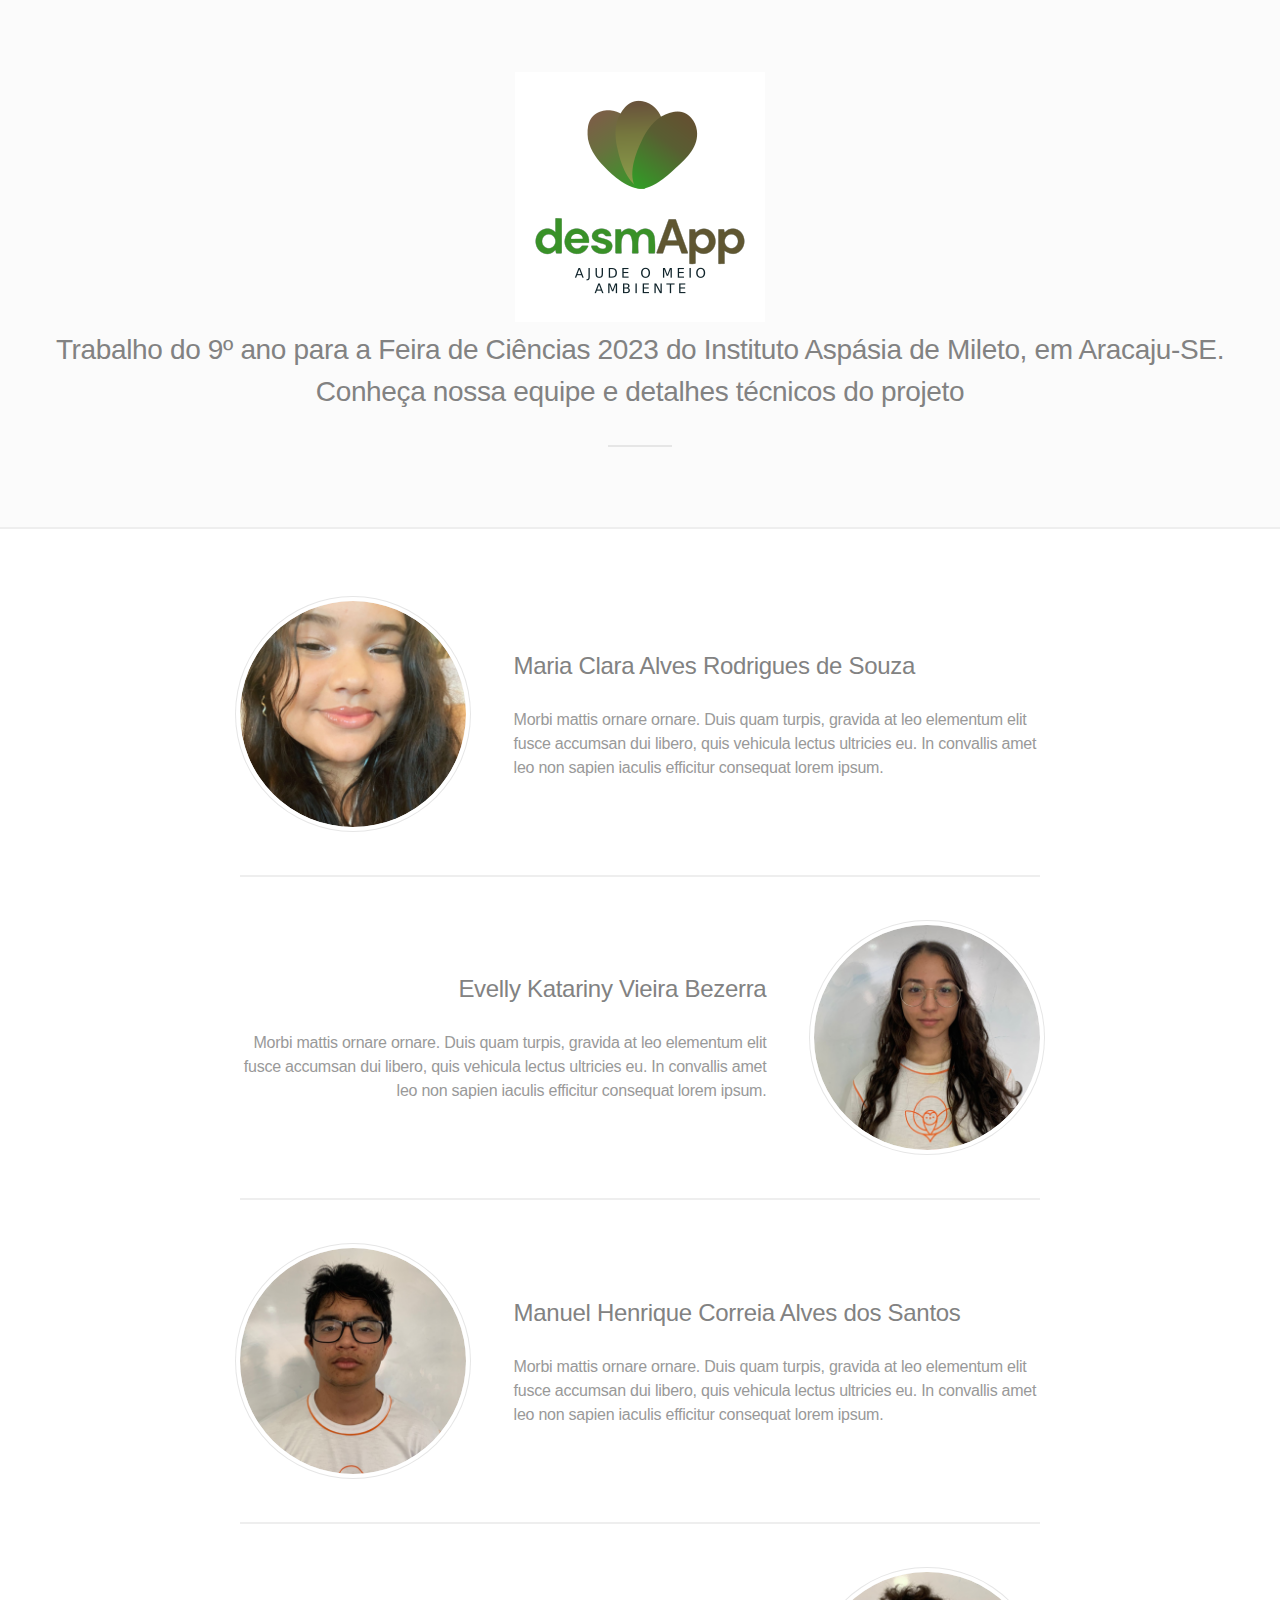
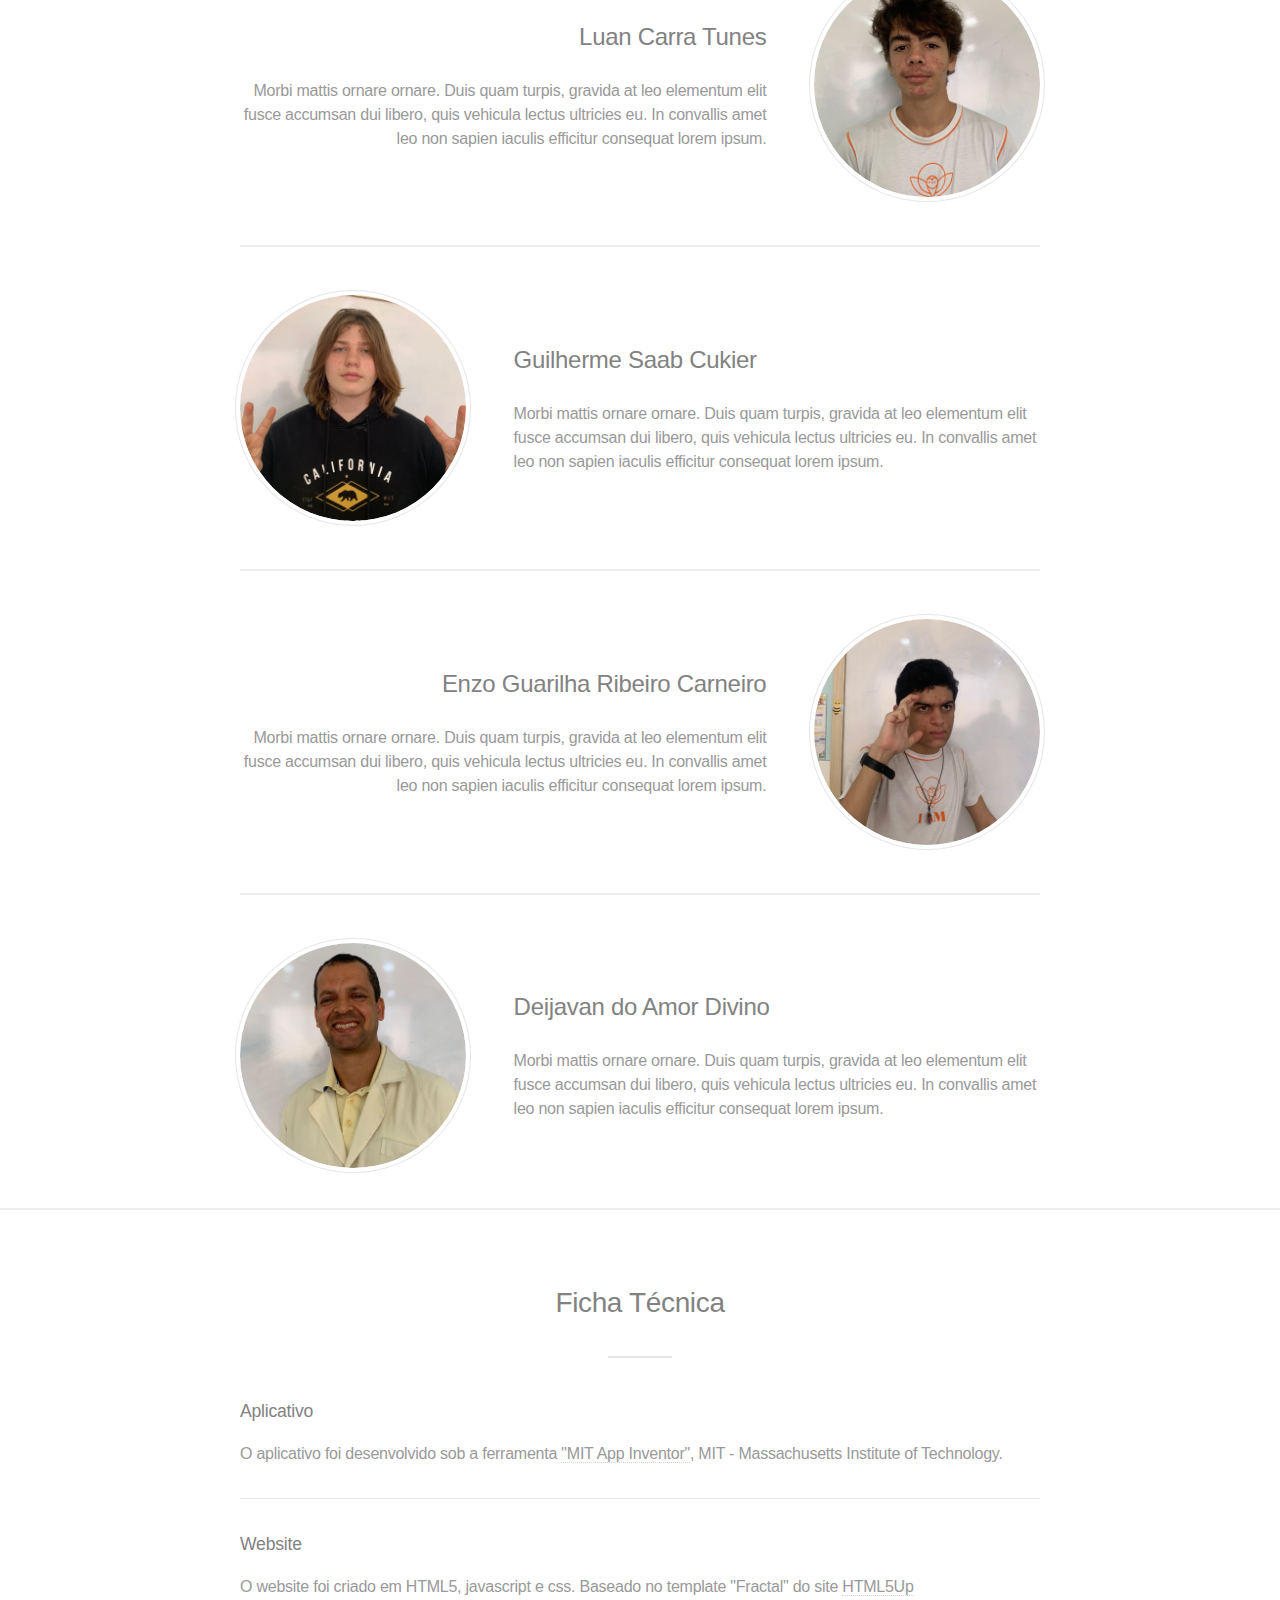
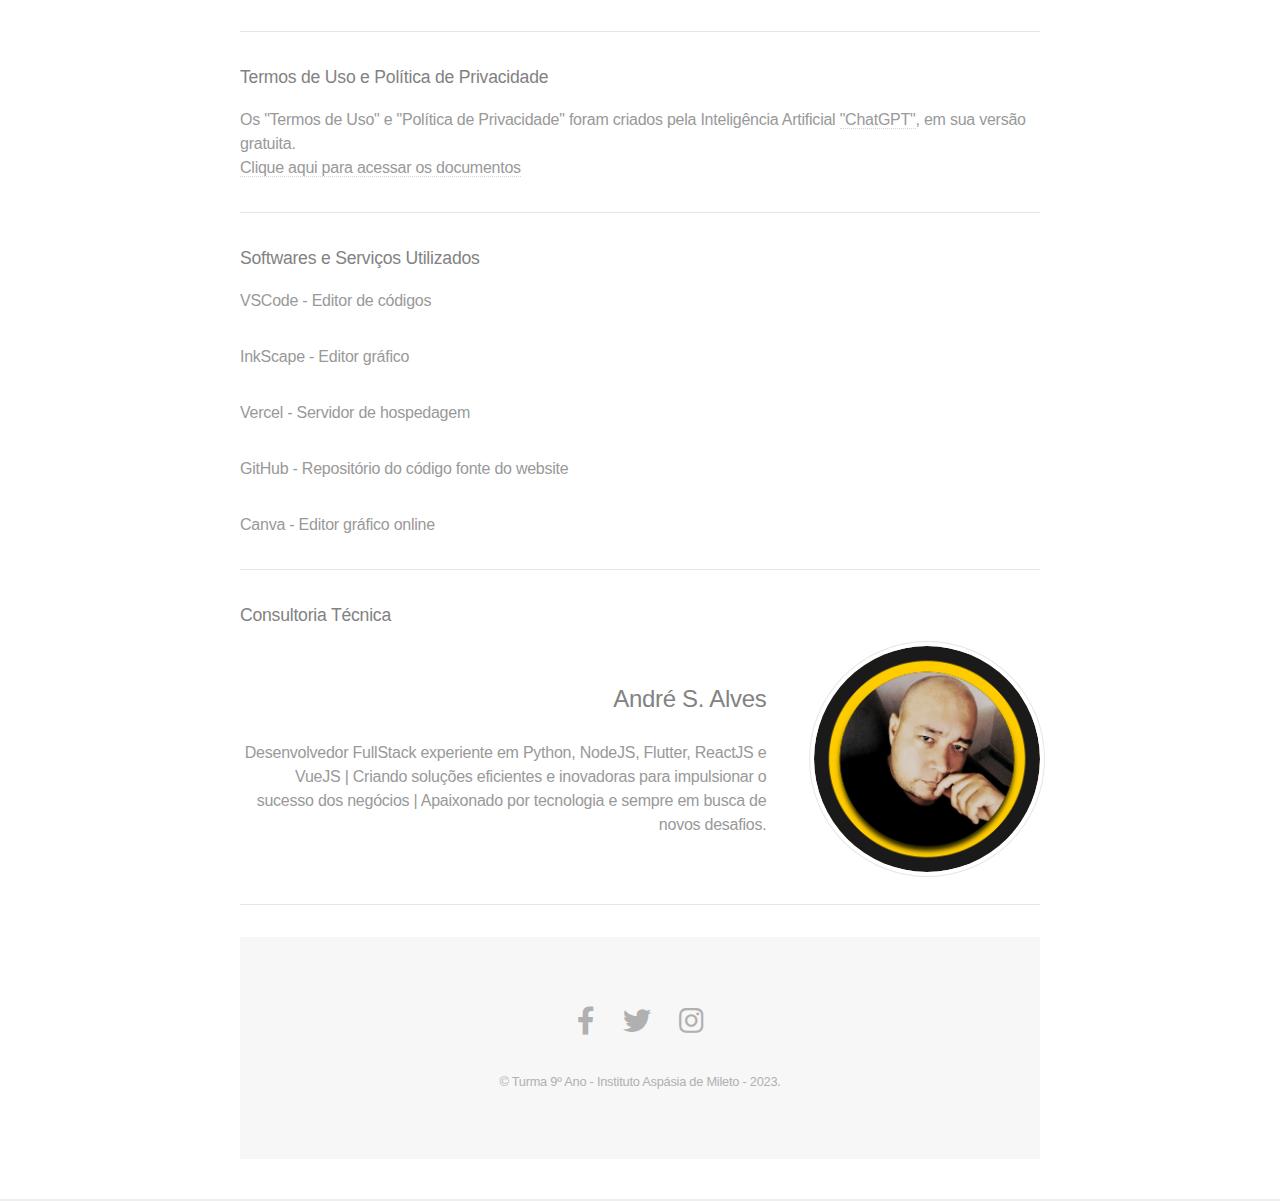
==== commit 6513bce0: "André" ====
--- a/credits/desmapp_credits.html
+++ b/credits/desmapp_credits.html
@@ -35,49 +35,49 @@
 						<div class="image"><img src="images/pic01.png" alt="" /></div>
 						<div class="content">
 							<h3>Maria Clara Alves Rodrigues de Souza</h3>
-							<p>Aluna do 9° ano do Instituto Aspásia de Mileto, responsável pela idealização e execução do projeto.</p>
+							<p>Morbi mattis ornare ornare. Duis quam turpis, gravida at leo elementum elit fusce accumsan dui libero, quis vehicula lectus ultricies eu. In convallis amet leo non sapien iaculis efficitur consequat lorem ipsum.</p>
 						</div>
 					</section>
 					<section class="spotlight">
 						<div class="image"><img src="images/pic02.png" alt="" /></div>
 						<div class="content">
 							<h3>Evelly Katariny Vieira Bezerra</h3>
-							<p>Aluna do 9° ano do Instituto Aspásia de Mileto, responsável pela idealização e execução do projeto.</p>
+							<p>Morbi mattis ornare ornare. Duis quam turpis, gravida at leo elementum elit fusce accumsan dui libero, quis vehicula lectus ultricies eu. In convallis amet leo non sapien iaculis efficitur consequat lorem ipsum.</p>
 						</div>
 					</section>
 					<section class="spotlight">
 						<div class="image"><img src="images/pic04.png" alt="" /></div>
 						<div class="content">
 							<h3>Manuel Henrique Correia Alves dos Santos</h3>
-							<p>Aluno do 9° ano do Instituto Aspásia de Mileto, responsável pela idealização e execução do projeto.</p>
+							<p>Morbi mattis ornare ornare. Duis quam turpis, gravida at leo elementum elit fusce accumsan dui libero, quis vehicula lectus ultricies eu. In convallis amet leo non sapien iaculis efficitur consequat lorem ipsum.</p>
 						</div>
 					</section>
 					<section class="spotlight">
 						<div class="image"><img src="images/pic05.png" alt="" /></div>
 						<div class="content">
 							<h3>Luan Carra Tunes</h3>
-							<p>Aluno do 9° ano do Instituto Aspásia de Mileto, responsável pela idealização e execução do projeto.</p>
-							</div>
+							<p>Morbi mattis ornare ornare. Duis quam turpis, gravida at leo elementum elit fusce accumsan dui libero, quis vehicula lectus ultricies eu. In convallis amet leo non sapien iaculis efficitur consequat lorem ipsum.</p>
+						</div>
 					</section>
 					<section class="spotlight">
 						<div class="image"><img src="images/pic06.png" alt="" /></div>
 						<div class="content">
 							<h3>Guilherme Saab Cukier</h3>
-							<p>Aluno do 9° ano do Instituto Aspásia de Mileto, responsável pela idealização e execução do projeto.</p>
+							<p>Morbi mattis ornare ornare. Duis quam turpis, gravida at leo elementum elit fusce accumsan dui libero, quis vehicula lectus ultricies eu. In convallis amet leo non sapien iaculis efficitur consequat lorem ipsum.</p>
 						</div>
 					</section>
 					<section class="spotlight">
 						<div class="image"><img src="images/pic07.png" alt="" /></div>
 						<div class="content">
 							<h3>Enzo Guarilha Ribeiro Carneiro</h3>
-							<p>Aluno do 9° ano do Institito Aspásia de Mileto, responsável pela idealização e execução do projeto.</p>
+							<p>Morbi mattis ornare ornare. Duis quam turpis, gravida at leo elementum elit fusce accumsan dui libero, quis vehicula lectus ultricies eu. In convallis amet leo non sapien iaculis efficitur consequat lorem ipsum.</p>
 						</div>
 					</section>
 					<section class="spotlight">
 						<div class="image"><img src="images/pic03.png" alt="" /></div>
 						<div class="content">
 							<h3>Deijavan do Amor Divino</h3>
-							<p>Professor de Matemática e Física no Instituto Aspásia de Mileto, coordernador do projeto, auxiliou aos alunos a desenvolverem e ajudou na parte técnica do app.</p>
+							<p>Morbi mattis ornare ornare. Duis quam turpis, gravida at leo elementum elit fusce accumsan dui libero, quis vehicula lectus ultricies eu. In convallis amet leo non sapien iaculis efficitur consequat lorem ipsum.</p>
 						</div>
 					</section>
 					
@@ -114,7 +114,13 @@
 							<p>Canva - Editor gráfico online</p>
 							<hr />
 							<h4>Consultoria Técnica</h4>
-							<p>André de Souza Alves</p>
+							<section class="spotlight">
+								<div class="image"><img src="images/andre-alves.png" alt="" /></div>
+								<div class="content">
+									<h3>André S. Alves</h3>
+									<p>Desenvolvedor FullStack experiente em Python, NodeJS, Flutter, ReactJS e VueJS | Criando soluções eficientes e inovadoras para impulsionar o sucesso dos negócios | Apaixonado por tecnologia e sempre em busca de novos desafios.</p>
+								</div>
+							</section>
 							<hr />
 							</section>
 
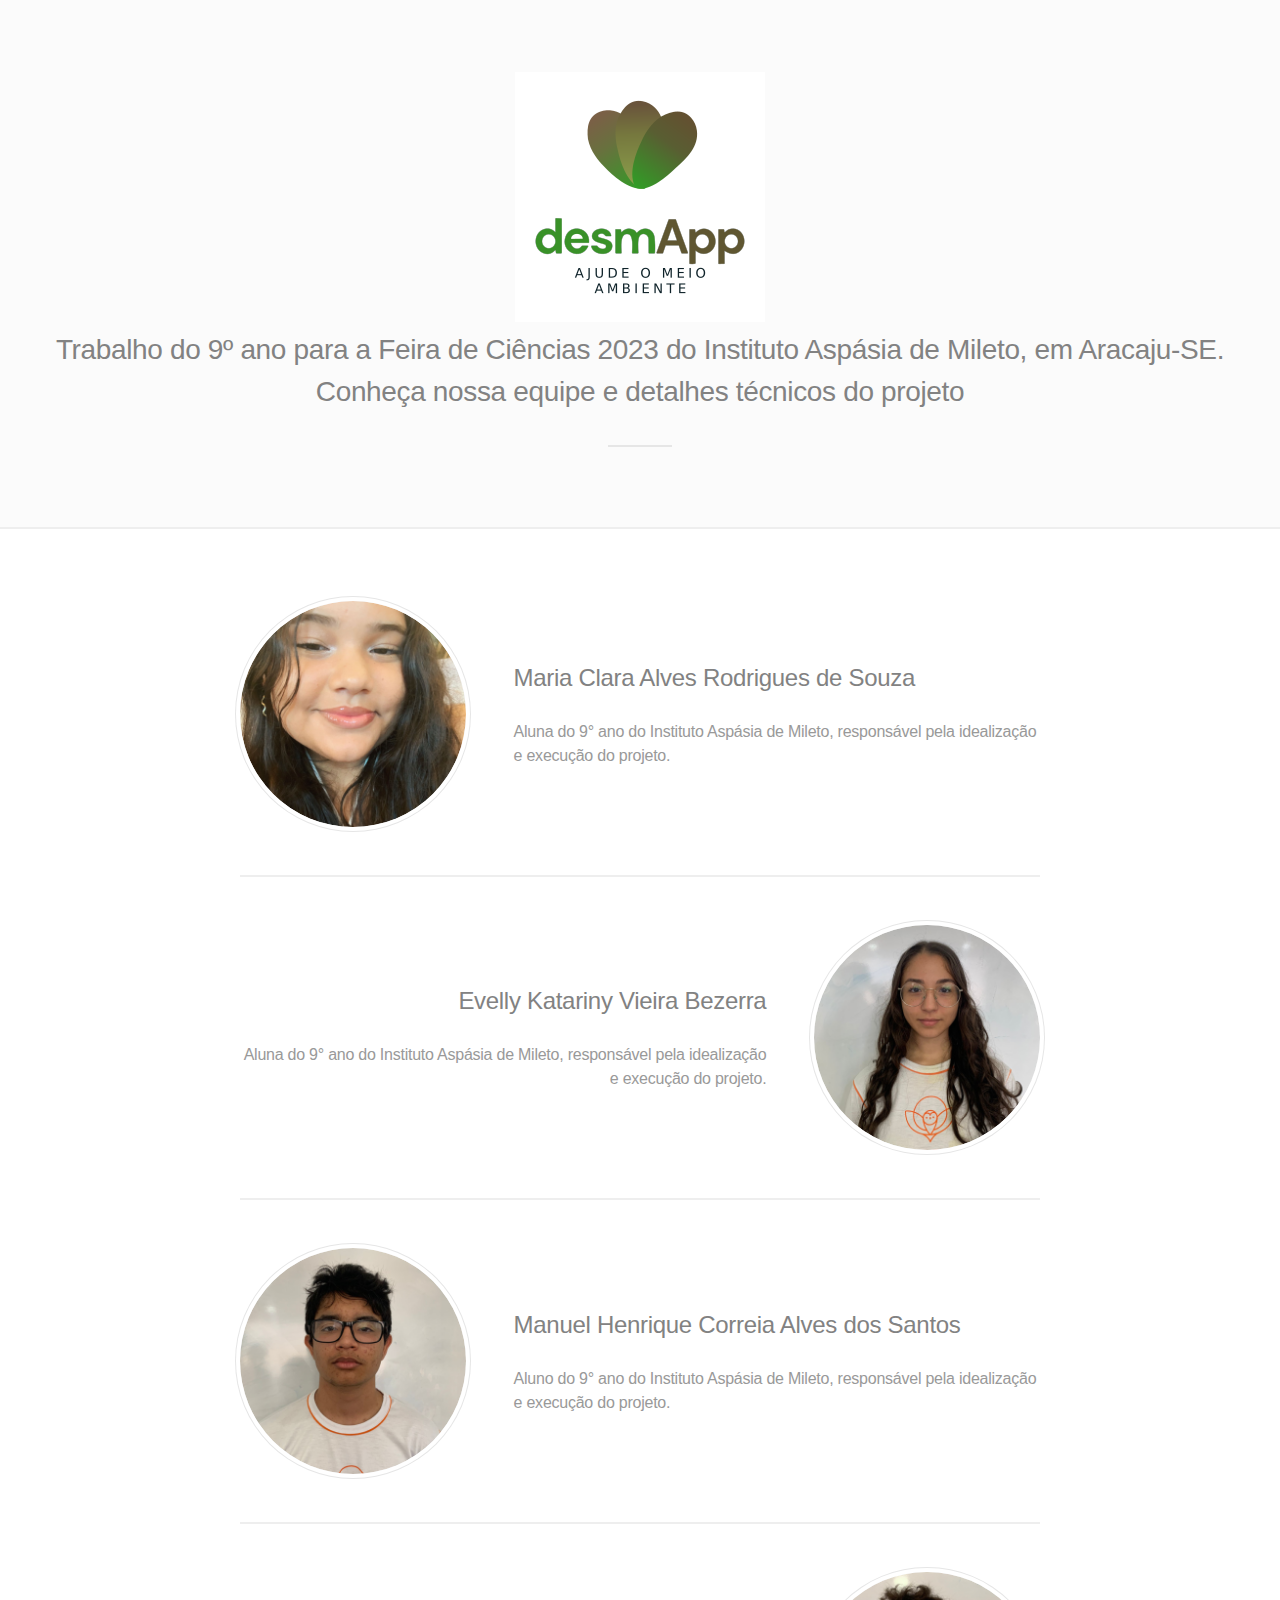
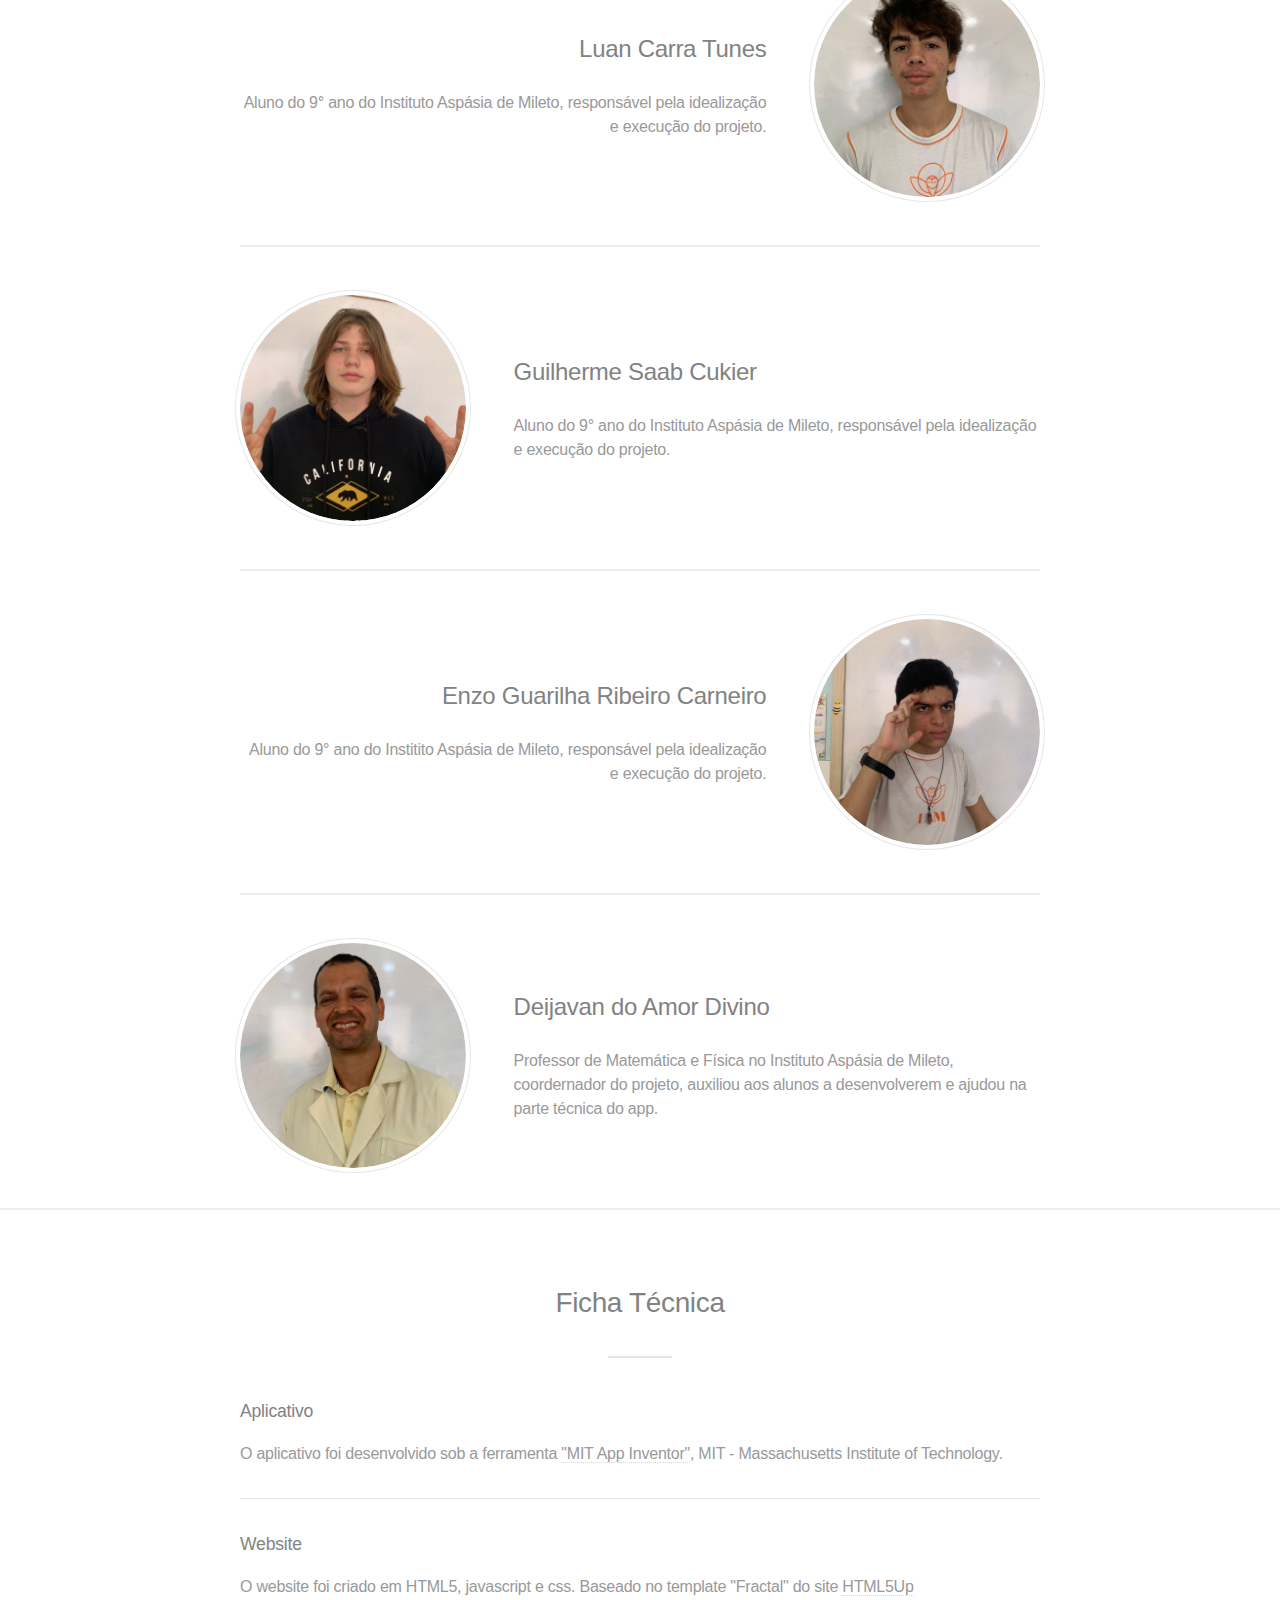
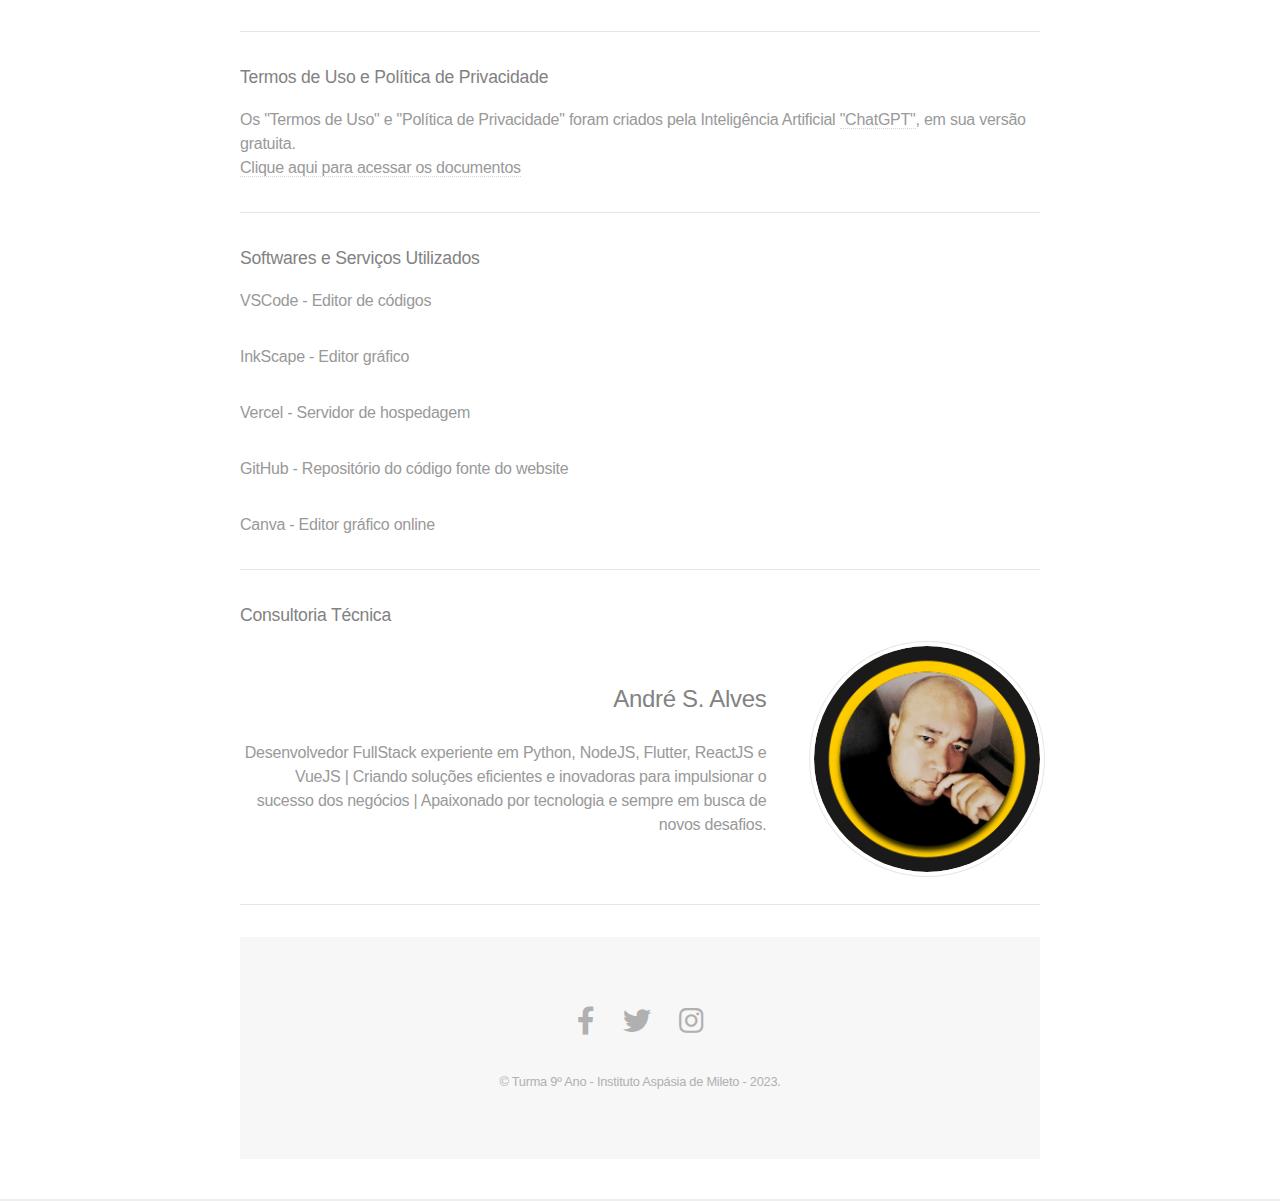
==== commit 9df7ceae: "Merge branch 'main' of https://github.com/andre-duallsmart/desmapp" ====
--- a/credits/desmapp_credits.html
+++ b/credits/desmapp_credits.html
@@ -35,49 +35,49 @@
 						<div class="image"><img src="images/pic01.png" alt="" /></div>
 						<div class="content">
 							<h3>Maria Clara Alves Rodrigues de Souza</h3>
-							<p>Morbi mattis ornare ornare. Duis quam turpis, gravida at leo elementum elit fusce accumsan dui libero, quis vehicula lectus ultricies eu. In convallis amet leo non sapien iaculis efficitur consequat lorem ipsum.</p>
+							<p>Aluna do 9° ano do Instituto Aspásia de Mileto, responsável pela idealização e execução do projeto.</p>
 						</div>
 					</section>
 					<section class="spotlight">
 						<div class="image"><img src="images/pic02.png" alt="" /></div>
 						<div class="content">
 							<h3>Evelly Katariny Vieira Bezerra</h3>
-							<p>Morbi mattis ornare ornare. Duis quam turpis, gravida at leo elementum elit fusce accumsan dui libero, quis vehicula lectus ultricies eu. In convallis amet leo non sapien iaculis efficitur consequat lorem ipsum.</p>
+							<p>Aluna do 9° ano do Instituto Aspásia de Mileto, responsável pela idealização e execução do projeto.</p>
 						</div>
 					</section>
 					<section class="spotlight">
 						<div class="image"><img src="images/pic04.png" alt="" /></div>
 						<div class="content">
 							<h3>Manuel Henrique Correia Alves dos Santos</h3>
-							<p>Morbi mattis ornare ornare. Duis quam turpis, gravida at leo elementum elit fusce accumsan dui libero, quis vehicula lectus ultricies eu. In convallis amet leo non sapien iaculis efficitur consequat lorem ipsum.</p>
+							<p>Aluno do 9° ano do Instituto Aspásia de Mileto, responsável pela idealização e execução do projeto.</p>
 						</div>
 					</section>
 					<section class="spotlight">
 						<div class="image"><img src="images/pic05.png" alt="" /></div>
 						<div class="content">
 							<h3>Luan Carra Tunes</h3>
-							<p>Morbi mattis ornare ornare. Duis quam turpis, gravida at leo elementum elit fusce accumsan dui libero, quis vehicula lectus ultricies eu. In convallis amet leo non sapien iaculis efficitur consequat lorem ipsum.</p>
-						</div>
+							<p>Aluno do 9° ano do Instituto Aspásia de Mileto, responsável pela idealização e execução do projeto.</p>
+							</div>
 					</section>
 					<section class="spotlight">
 						<div class="image"><img src="images/pic06.png" alt="" /></div>
 						<div class="content">
 							<h3>Guilherme Saab Cukier</h3>
-							<p>Morbi mattis ornare ornare. Duis quam turpis, gravida at leo elementum elit fusce accumsan dui libero, quis vehicula lectus ultricies eu. In convallis amet leo non sapien iaculis efficitur consequat lorem ipsum.</p>
+							<p>Aluno do 9° ano do Instituto Aspásia de Mileto, responsável pela idealização e execução do projeto.</p>
 						</div>
 					</section>
 					<section class="spotlight">
 						<div class="image"><img src="images/pic07.png" alt="" /></div>
 						<div class="content">
 							<h3>Enzo Guarilha Ribeiro Carneiro</h3>
-							<p>Morbi mattis ornare ornare. Duis quam turpis, gravida at leo elementum elit fusce accumsan dui libero, quis vehicula lectus ultricies eu. In convallis amet leo non sapien iaculis efficitur consequat lorem ipsum.</p>
+							<p>Aluno do 9° ano do Institito Aspásia de Mileto, responsável pela idealização e execução do projeto.</p>
 						</div>
 					</section>
 					<section class="spotlight">
 						<div class="image"><img src="images/pic03.png" alt="" /></div>
 						<div class="content">
 							<h3>Deijavan do Amor Divino</h3>
-							<p>Morbi mattis ornare ornare. Duis quam turpis, gravida at leo elementum elit fusce accumsan dui libero, quis vehicula lectus ultricies eu. In convallis amet leo non sapien iaculis efficitur consequat lorem ipsum.</p>
+							<p>Professor de Matemática e Física no Instituto Aspásia de Mileto, coordernador do projeto, auxiliou aos alunos a desenvolverem e ajudou na parte técnica do app.</p>
 						</div>
 					</section>
 					
